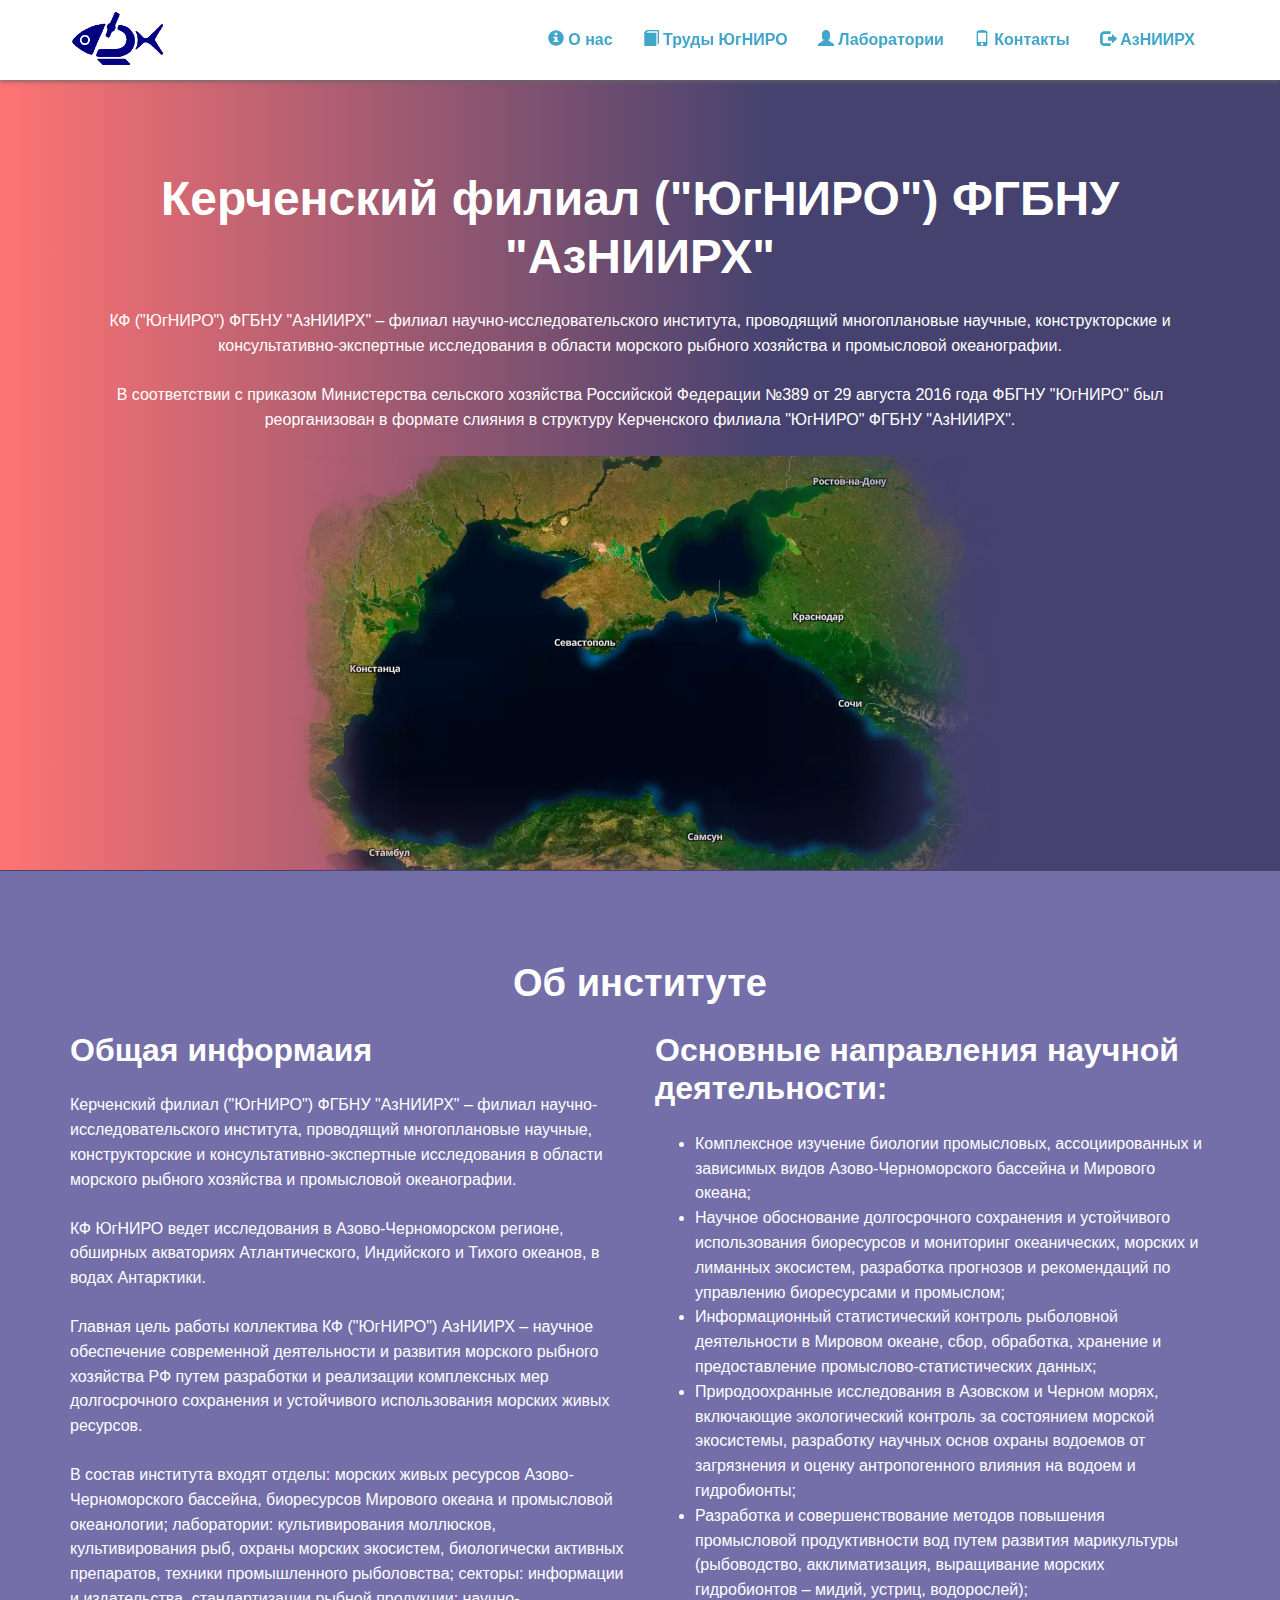
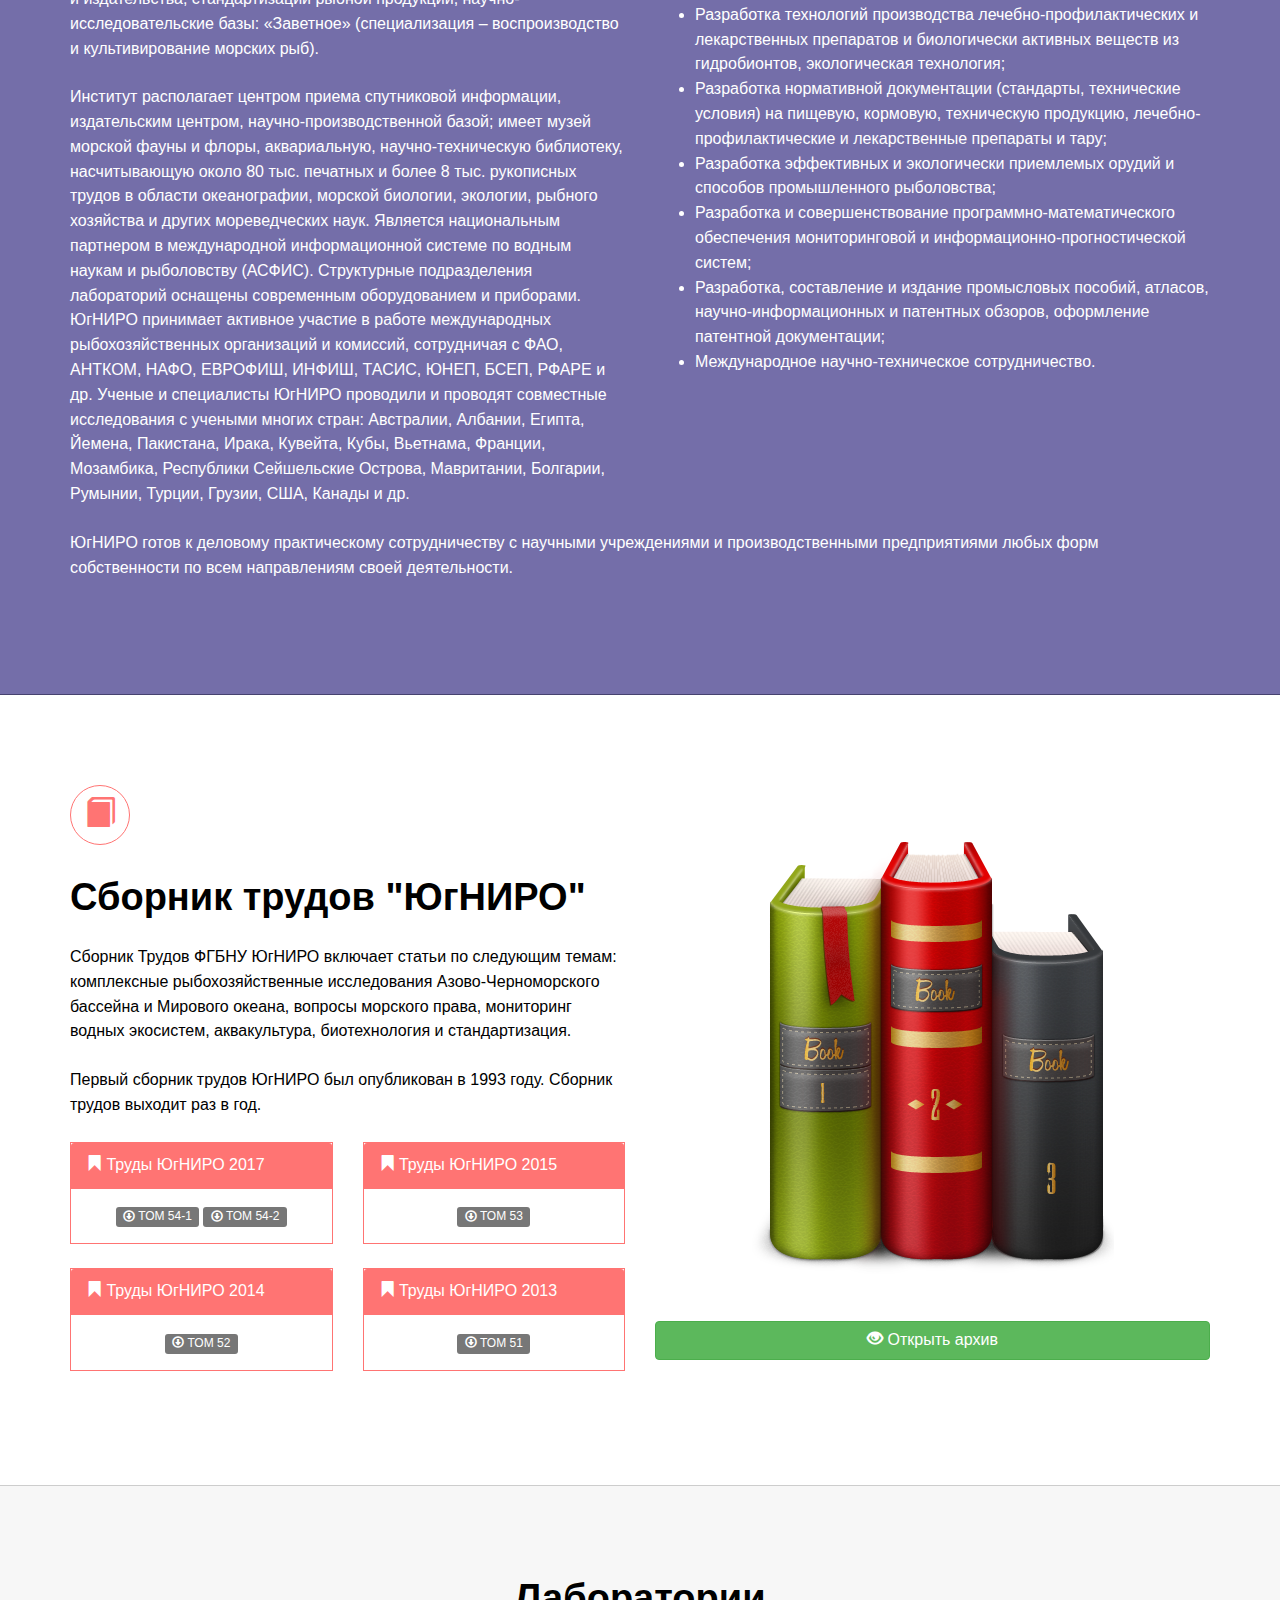
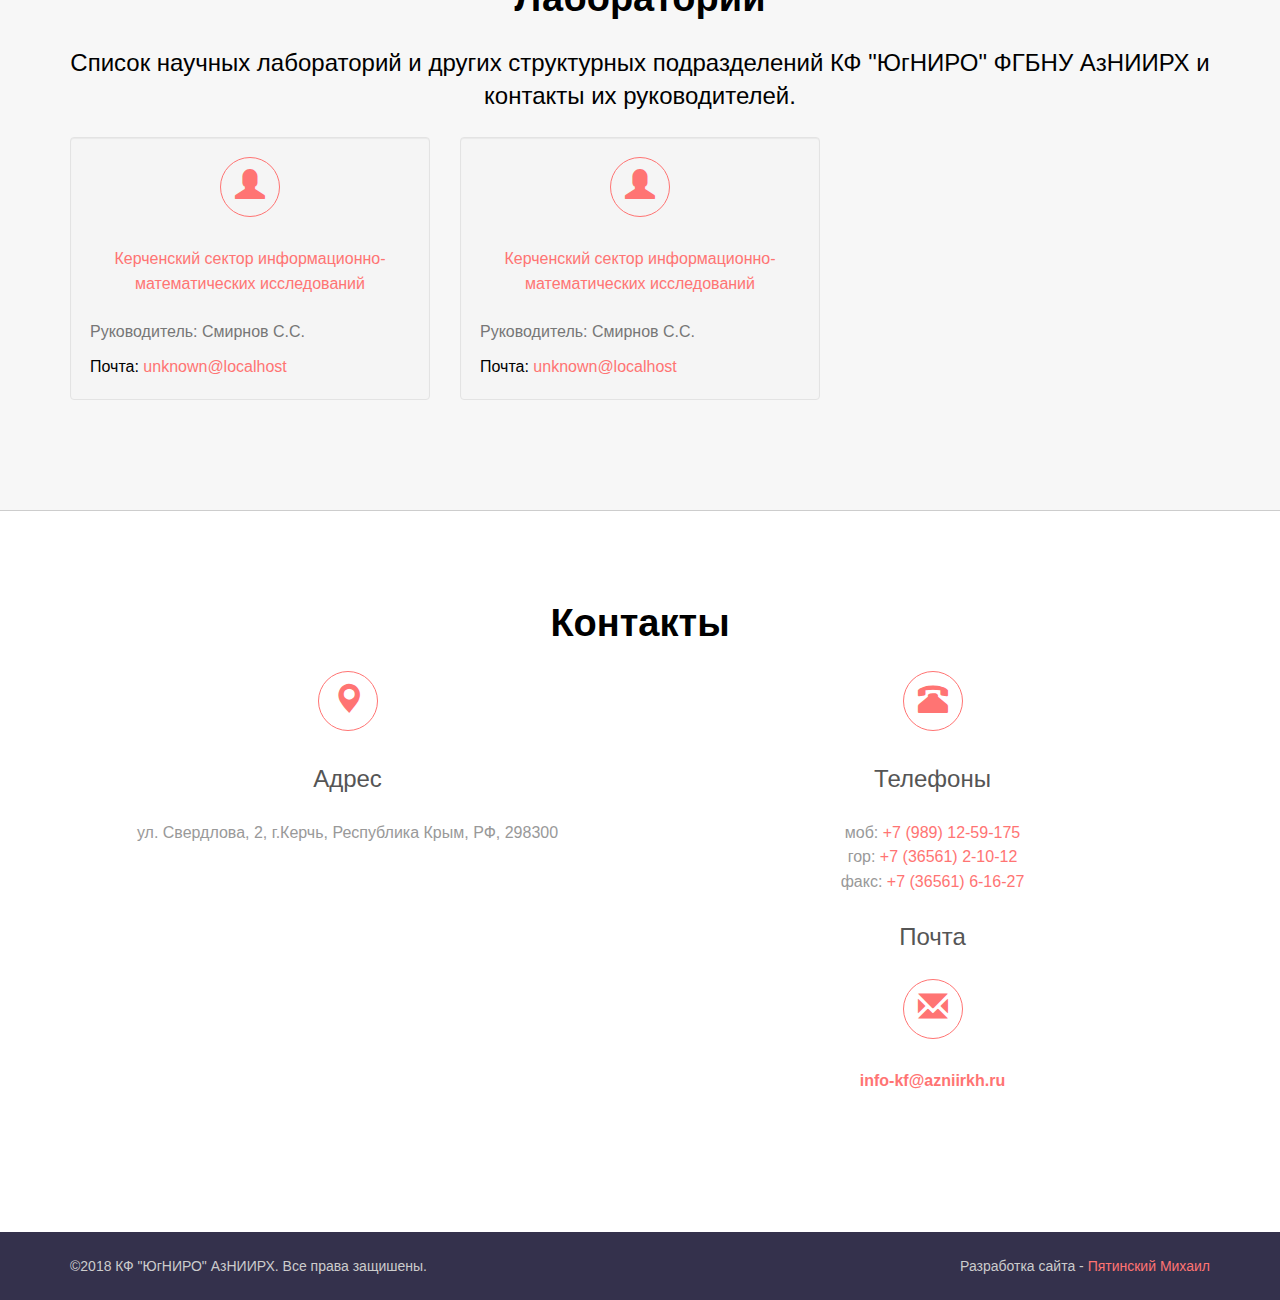
==== index.html @ 7f54f447 "upload headers, styles, typos" ====
<!DOCTYPE html>
<html>
<head>
    <meta charset="utf-8">
    <meta http-equiv="X-UA-Compatible" content="IE=edge">
    <title>Керченский филиал "ЮгНИРО" АзНИИРХ</title>
    <meta name="description" content="Керченский филиал ЮгНИРО - научно-исследовательский институт рыбного хозяйства и океанографии, филиал АзНИИРХ">
    <meta name="viewport" content="width=device-width, initial-scale=1">
    <meta name="robots" content="all,follow">
    <!-- Bootstrap-->
    <link rel="stylesheet" href="vendor/bootstrap/dist/css/bootstrap.min.css">
    <!-- theme stylesheet-->
    <link rel="stylesheet" href="css/style.default.css" id="theme-stylesheet">
    <!-- Favicon-->
    <link rel="shortcut icon" href="favicon.png">
    <!-- Tweaks for older IEs-->
    <!--[if lt IE 9]>
    <script src="https://oss.maxcdn.com/html5shiv/3.7.2/html5shiv.min.js"></script>
    <script src="https://oss.maxcdn.com/respond/1.4.2/respond.min.js"></script>
    <![endif]-->
</head>
<body data-spy="scroll" data-target="#navigation" data-offset="120">
<div id="all">
    <!-- navbar-->
    <header class="header">
        <div role="navigation" class="navbar navbar-default navbar-fixed-top">
            <div class="container">
                <div class="navbar-header">
                    <a href="#all" class="navbar-brand scroll-to">
                        <img src="images/logo-navy.png" alt="logo" class="hidden-xs hidden-sm">
                        <img src="images/logo-navy.png" alt="logo" class="visible-xs visible-sm">
                        <span class="sr-only">Назад на главную</span>
                    </a>
                    <div class="navbar-buttons">
                        <button type="button" data-toggle="collapse" data-target=".navbar-collapse"
                                class="navbar-toggle navbar-btn">Меню</button>
                    </div>
                </div>
                <div id="navigation" class="collapse navbar-collapse navbar-right">
                    <ul class="nav navbar-nav">
                        <li><a href="#about" class="scroll-to"><i class="glyphicon glyphicon-info-sign"></i> О нас</a></li>
                        <li><a href="#yugniro-books" class="scroll-to"><i class="glyphicon glyphicon-book"></i> Труды ЮгНИРО</a></li>
                        <li><a href="#lablist" class="scroll-to"><i class="glyphicon glyphicon-user"></i> Лаборатории</a></li>
                        <li><a href="#contact" class="scroll-to"><i class="glyphicon glyphicon-phone"></i> Контакты</a></li>
                        <li><a href="http://azniirkh.ru" target="_blank"><i class="glyphicon glyphicon-log-out"></i> АзНИИРХ</a></li>
                    </ul>
                </div>
            </div>
        </div>
    </header>
    <section id="intro" class="text-intro no-padding-bottom">
        <div class="container">
            <div class="row">
                <div class="col-md-12">
                    <h1>Керченский филиал ("ЮгНИРО") ФГБНУ "АзНИИРХ"</h1>
                </div>
            </div>
            <div class="row">
                <div class="col-md-12">
                    <p>КФ ("ЮгНИРО") ФГБНУ "АзНИИРХ" – филиал научно-исследовательского института, проводящий многоплановые научные, конструкторские и консультативно-экспертные исследования в области морского рыбного хозяйства и промысловой океанографии.</p>
                    <p>В соответствии с приказом Министерства сельского хозяйства Российской Федерации №389 от 29 августа 2016 года ФБГНУ "ЮгНИРО" был реорганизован в формате слияния в структуру Керченского филиала "ЮгНИРО" ФГБНУ "АзНИИРХ".</p>
                </div>
                <div class="col-md-12 col-lg-8 col-lg-offset-2">
                    <p class="margin-bottom--zero"><img alt="здание югниро" src="images/bsea-map.png" class="img-responsive"></p>
                </div>
            </div>
        </div>
    </section>
    <!-- about -->
    <section id="about" class="text-page section-inverse background-secondary">
        <div class="container">
            <div class="row">
                <div class="col-md-12">
                    <h2 class="text-center">Об институте</h2>
                    <div class="row">
                        <div class="col-sm-6">
                            <h3>Общая информаия</h3>
                            <p>Керченский филиал ("ЮгНИРО") ФГБНУ "АзНИИРХ" – филиал научно-исследовательского института, проводящий многоплановые научные, конструкторские и консультативно-экспертные исследования в области морского рыбного хозяйства и промысловой океанографии.</p>
                            <p>КФ ЮгНИРО ведет исследования в Азово-Черноморском регионе, обширных акваториях Атлантического, Индийского и Тихого океанов, в водах Антарктики.</p>
                            <p>Главная цель работы коллектива КФ ("ЮгНИРО") АзНИИРХ – научное обеспечение современной деятельности и развития морского рыбного хозяйства РФ путем разработки и реализации комплексных мер долгосрочного сохранения и устойчивого использования морских живых ресурсов.</p>
                            <p>В состав института входят отделы: морских живых ресурсов Азово-Черноморского бассейна, биоресурсов Мирового океана и промысловой океанологии; лаборатории: культивирования моллюсков, культивирования рыб, охраны морских экосистем, биологически активных препаратов, техники промышленного рыболовства; секторы: информации и издательства, стандартизации рыбной продукции; научно-исследовательские базы: «Заветное» (специализация – воспроизводство и культивирование морских рыб).</p>
                            <p>Институт располагает центром приема спутниковой информации, издательским центром, научно-производственной базой; имеет музей морской фауны и флоры, аквариальную, научно-техническую библиотеку, насчитывающую около 80 тыс. печатных и более 8 тыс. рукописных трудов в области океанографии, морской биологии, экологии, рыбного хозяйства и других мореведческих наук. Является национальным партнером в международной информационной системе по водным наукам и рыболовству (АСФИС). Структурные подразделения лабораторий оснащены современным оборудованием и приборами. ЮгНИРО принимает активное участие в работе международных рыбохозяйственных организаций и комиссий, сотрудничая с ФАО, АНТКОМ, НАФО, ЕВРОФИШ, ИНФИШ, ТАСИС, ЮНЕП, БСЕП, РФАРЕ и др. Ученые и специалисты ЮгНИРО проводили и проводят совместные исследования с учеными многих стран: Австралии, Албании, Египта, Йемена, Пакистана, Ирака, Кувейта, Кубы, Вьетнама, Франции, Мозамбика, Республики Сейшельские Острова, Мавритании, Болгарии, Румынии, Турции, Грузии, США, Канады и др.</p>
                        </div>
                        <div class="col-sm-6">
                            <h3>Основные направления научной деятельности:</h3>
                            <ul>
                                <li>Комплексное изучение биологии промысловых, ассоциированных и зависимых видов Азово-Черноморского бассейна и Мирового океана;</li>
                                <li>Научное обоснование долгосрочного сохранения и устойчивого использования биоресурсов и мониторинг океанических, морских и лиманных экосистем, разработка прогнозов и рекомендаций по управлению биоресурсами и промыслом;</li>
                                <li>Информационный статистический контроль рыболовной деятельности в Мировом океане, сбор, обработка, хранение и предоставление промыслово-статистических данных;</li>
                                <li>Природоохранные исследования в Азовском и Черном морях, включающие экологический контроль за состоянием морской экосистемы, разработку научных основ охраны водоемов от загрязнения и оценку антропогенного влияния на водоем и гидробионты;</li>
                                <li>Разработка и совершенствование методов повышения промысловой продуктивности вод путем развития марикультуры (рыбоводство, акклиматизация, выращивание морских гидробионтов – мидий, устриц, водорослей);</li>
                                <li>Разработка технологий производства лечебно-профилактических и лекарственных препаратов и биологически активных веществ из гидробионтов, экологическая технология;</li>
                                <li>Разработка нормативной документации (стандарты, технические условия) на пищевую, кормовую, техническую продукцию, лечебно-профилактические и лекарственные препараты и тару;</li>
                                <li>Разработка эффективных и экологически приемлемых орудий и способов промышленного рыболовства;</li>
                                <li>Разработка и совершенствование программно-математического обеспечения мониторинговой и информационно-прогностической систем;</li>
                                <li>Разработка, составление и издание промысловых пособий, атласов, научно-информационных и патентных обзоров, оформление патентной документации;</li>
                                <li>Международное научно-техническое сотрудничество.</li>
                            </ul>
                        </div>
                    </div>
                </div>
            </div>
            <div class="row">
                <div class="col-md-12">
                    <p>ЮгНИРО готов к деловому практическому сотрудничеству с научными учреждениями и производственными предприятиями любых форм собственности по всем направлениям своей деятельности.</p>
                </div>
            </div>
        </div>
    </section>
    <!--  publications -->
    <section id="yugniro-books" class="section">
        <div class="container">
            <div class="row text-center-mobile">
                <div class="col-md-6">
                    <div class="icon"><i class="glyphicon glyphicon-book"></i></div>
                    <h2>Сборник трудов "ЮгНИРО"</h2>
                    <p>Сборник Трудов ФГБНУ ЮгНИРО включает статьи по следующим темам: комплексные рыбохозяйственные исследования Азово-Черноморского бассейна и Мирового океана, вопросы морского права, мониторинг водных экосистем, аквакультура, биотехнология и стандартизация.</p>
                    <p>Первый сборник трудов ЮгНИРО был опубликован в 1993 году. Сборник трудов выходит раз в год.</p>
                    <div class="row">
                        <div class="col-md-6">
                            <div class="panel panel-primary">
                                <div class="panel-heading"><i class="glyphicon glyphicon-bookmark"></i> Труды ЮгНИРО 2017</div>
                                <div class="panel-body text-center">
                                    <a href="files/YugNIRO_Proceedings_2017-vol.54-1.pdf" class="label label-default" download><i class="glyphicon glyphicon-download"></i> Том 54-1</a>
                                    <a href="files/YugNIRO_Proceedings_2017-vol.54-2.pdf" class="label label-default" download><i class="glyphicon glyphicon-download"></i> Том 54-2</a>
                                </div>
                            </div>
                        </div>
                        <div class="col-md-6">
                            <div class="panel panel-primary">
                                <div class="panel-heading"><i class="glyphicon glyphicon-bookmark"></i> Труды ЮгНИРО 2015</div>
                                <div class="panel-body text-center">
                                    <a href="files/YugNIRO_Proceedings_2015-Vol.53.pdf" class="label label-default" download><i class="glyphicon glyphicon-download"></i> Том 53</a>
                                </div>
                            </div>
                        </div>
                    </div>
                    <div class="row">
                        <div class="col-md-6">
                            <div class="panel panel-primary">
                                <div class="panel-heading"><i class="glyphicon glyphicon-bookmark"></i> Труды ЮгНИРО 2014</div>
                                <div class="panel-body text-center">
                                    <a href="files/YugNIRO_proceedings_2014-vol.52.pdf" class="label label-default" download><i class="glyphicon glyphicon-download"></i> Том 52 </a>
                                </div>
                            </div>
                        </div>
                        <div class="col-md-6">
                            <div class="panel panel-primary">
                                <div class="panel-heading"><i class="glyphicon glyphicon-bookmark"></i> Труды ЮгНИРО 2013</div>
                                <div class="panel-body text-center">
                                    <a href="files/YugNIRO_proceedings_2013-vol.51.pdf" class="label label-default" download><i class="glyphicon glyphicon-download"></i> Том 51 </a>
                                </div>
                            </div>
                        </div>
                    </div>
                </div>
                <div class="col-md-6">
                    <p><img alt="обложка журнала Труды ЮгНИРО" src="images/pubs.png" class="img-responsive"></p>
                    <p><button type="button" class="btn btn-success btn-block" data-toggle="modal" data-target="#libModal">
                        <i class="glyphicon glyphicon-eye-open"></i> Открыть архив
                    </button></p>
                </div>
            </div>
        </div>
    </section>

    <!-- Library pop-up modal -->
    <div class="modal fade" id="libModal" tabindex="-1" role="dialog" aria-labelledby="libModalLabel">
        <div class="modal-dialog modal-lg" role="document">
            <div class="modal-content">
                <div class="modal-header">
                    <button type="button" class="close" data-dismiss="modal" aria-label="Close"><span aria-hidden="true">&times;</span></button>
                    <h4 class="modal-title" id="libModalLabel">Библиотека - Публикации</h4>
                </div>
                <div class="modal-body">
                    <!-- publication tabs with content -->
                    <div>
                        <!-- Nav tabs -->
                        <ul class="nav nav-tabs" role="tablist">
                            <li role="presentation" class="active"><a href="#self" aria-controls="home" role="tab" data-toggle="tab">Труды ЮгНИРО</a></li>
                            <li role="presentation"><a href="#conf" aria-controls="profile" role="tab" data-toggle="tab">Материалы конференций</a></li>
                            <li role="presentation"><a href="#other" aria-controls="messages" role="tab" data-toggle="tab">Другие</a></li>
                        </ul>

                        <!-- tabs content -->
                        <div class="tab-content">
                            <div role="tabpanel" class="tab-pane active" id="self">
                                <div class="table-responsive">
                                    <table class="table table-stripped">
                                        <thead>
                                        <tr>
                                            <th>Том</th>
                                            <th>Год</th>
                                            <th>Ссылка</th>
                                        </tr>
                                        </thead>
                                        <tbody>
                                        <tr><td>54-1</td><td>2017</td><td><a href="files/YugNIRO_Proceedings_2017-vol.54-1.pdf" download>YugNIRO_Proceedings_2017-vol.54-1.pdf</a></td></tr>
                                        <tr><td>54-2</td><td>2017</td><td><a href="files/YugNIRO_Proceedings_2017-vol.54-2.pdf" download>YugNIRO_Proceedings_2017-vol.54-2.pdf</a></td></tr>
                                        <tr><td>53</td><td>2015</td><td><a href="files/YugNIRO_Proceedings_2015-Vol.53.pdf" download>YugNIRO_Proceedings_2015-Vol.53.pdf</a></td></tr>
                                        <tr><td>52</td><td>2014</td><td><a href="files/YugNIRO_proceedings_2014-vol.52.pdf" download>YugNIRO_proceedings_2014-vol.52.pdf</a></td></tr>
                                        <tr><td>51</td><td>2013</td><td><a href="files/YugNIRO_proceedings_2013-vol.51.pdf" download>YugNIRO_proceedings_2013-vol.51.pdf</a></td></tr>
                                        <tr><td>50</td><td>2012</td><td><a href="files/YugNIRO_proceedings_2012-vol.50.pdf" download>YugNIRO_proceedings_2012-vol.50.pdf</a></td></tr>
                                        <tr><td>49</td><td>2011</td><td><a href="files/YugNIRO_proceedings_2011-vol.49.pdf" download>YugNIRO_proceedings_2011-vol.49.pdf</a></td></tr>
                                        <tr><td>48</td><td>2010</td><td><a href="files/YugNIRO_Proceedings_2010-Vol.48.pdf" download>YugNIRO_Proceedings_2010-Vol.48.pdf</a></td></tr>
                                        <tr><td>СВ</td><td>2009</td><td><a href="files/YugNIRO_Proceedings_2009-SE.pdf" download>YugNIRO_Proceedings_2009-SE.pdf</a></td></tr>
                                        <tr><td>47</td><td>2009</td><td><a href="files/YugNIRO_Proceedings_2009-Vol.47.pdf" download>YugNIRO_Proceedings_2009-Vol.47.pdf</a></td></tr>
                                        <tr><td>46</td><td>2008</td><td><a href="files/YugNIRO_Proceedings_2008-Vol.46.pdf" download>YugNIRO_Proceedings_2008-Vol.46.pdf</a></td></tr>
                                        <tr><td>45</td><td>2004</td><td><a href="files/YugNIRO_Proceedings_2004-Vol.45.pdf" download>YugNIRO_Proceedings_2004-Vol.45.pdf</a></td></tr>
                                        <tr><td>СВ</td><td>1999</td><td><a href="files/YugNIRO_Proceedings_1999-SE.pdf" download>YugNIRO_Proceedings_1999-SE.pdf</a></td></tr>
                                        <tr><td>44</td><td>1998</td><td><a href="files/YugNIRO_Proceedings_1998-Vol.44.pdf" download>YugNIRO_Proceedings_1998-Vol.44.pdf</a></td></tr>
                                        <tr><td>43</td><td>1997</td><td><a href="files/YugNIRO_Proceedings_1997-Vol.43.pdf" download>YugNIRO_Proceedings_1997-Vol.43.pdf</a></td></tr>
                                        <tr><td>42</td><td>1996</td><td><a href="files/YugNIRO_Proceedings_1996-Vol.42.pdf" download>YugNIRO_Proceedings_1996-Vol.42.pdf</a></td></tr>
                                        <tr><td>СВ-1</td><td>1995</td><td><a href="files/YugNIRO_Proceedings_1995-SE-1.pdf" download>YugNIRO_Proceedings_1995-SE-1.pdf</a></td></tr>
                                        <tr><td>СВ-2</td><td>1995</td><td><a href="files/YugNIRO_Proceedings_1995-SE-2.pdf" download>YugNIRO_Proceedings_1995-SE-2.pdf</a></td></tr>
                                        <tr><td>41</td><td>1995</td><td><a href="files/YugNIRO_Proceedings_1995-Vol.41.pdf" download>YugNIRO_Proceedings_1995-Vol.41.pdf</a></td></tr>
                                        <tr><td>40</td><td>1994</td><td><a href="files/YugNIRO_Proceedings_1994-Vol.40.pdf" download>YugNIRO_Proceedings_1994-Vol.40.pdf</a></td></tr>
                                        <tr><td>39</td><td>1993</td><td><a href="files/YugNIRO_Proceedings_1993-Vol.39.pdf" download>YugNIRO_Proceedings_1993-Vol.39.pdf</a></td></tr>
                                        <tr><td>-</td><td>1930</td><td><a href="files/1930_Azov_Black_Sea_Scientific_Fishery_Station_Proc_issue6.pdf" download>1930_Azov_Black_Sea_Scientific_Fishery_Station_Proc_issue6.pdf</a></td></tr>
                                        <tr><td>-</td><td>1930</td><td><a href="files/1930_Azov_Black_Sea_Scientific_Fishery_Station_Proceedings_issue4.pdf" download>1930_Azov_Black_Sea_Scientific_Fishery_Station_Proceedings_issue4.pdf</a></td></tr>
                                        <tr><td>-</td><td>1929</td><td><a href="files/1929_Azov_Black_Sea_Scientific_Fishery_Exped_Proc_issue4.pdf" download>1929_Azov_Black_Sea_Scientific_Fishery_Exped_Proc_issue4.pdf</a></td></tr>
                                        <tr><td>-</td><td>1928</td><td><a href="files/1928_Azov_Black_Sea_Scientific_Fishery_Expedition_Proc_issue3.pdf" download>1928_Azov_Black_Sea_Scientific_Fishery_Expedition_Proc_issue3.pdf</a></td></tr>
                                        <tr><td>-</td><td>1927</td><td><a href="files/1927_Azov_Black_Sea_Scientific_Fishery_Station_Proceedings.pdf" download>1927_Azov_Black_Sea_Scientific_Fishery_Station_Proceedings.pdf</a></td></tr>
                                        <tr><td>-</td><td>1927</td><td><a href="files/1927_Kerch_Scientific_Fishery_Station_Proceedings_Vol1.pdf" download>1927_Kerch_Scientific_Fishery_Station_Proceedings_Vol1.pdf</a></td></tr>
                                        <tr><td>-</td><td>1926</td><td><a href="files/1926_Azov_Black_Sea_Scientific_Fishery_Expedition_Proceedings.pdf" download>1926_Azov_Black_Sea_Scientific_Fishery_Expedition_Proceedings.pdf</a></td></tr>
                                        <tr><td>-</td><td>1926</td><td><a href="files/1926_Kerch_Laboratory_Proceedings.pdf" download>1926_Kerch_Laboratory_Proceedings.pdf</a></td></tr>
                                        </tbody>
                                    </table>
                                </div>
                            </div>
                            <div role="tabpanel" class="tab-pane" id="conf">
                                <div class="table-responsive">
                                    <table class="table table-stripped">
                                        <thead>
                                        <tr>
                                            <th>Год</th>
                                            <th>Ссылка</th>
                                        </tr>
                                        </thead>
                                        <tbody>
                                        <tr><td>2013</td><td><a href="files/YugNIRO_Confer_2013.pdf" download>YugNIRO_Confer_2013.pdf</a></td></tr>
                                        <tr><td>2013</td><td><a href="files/YugNIRO_Conference_Materials_June-2013.pdf" download>YugNIRO_Conference_Materials_June-2013.pdf</a></td></tr>
                                        <tr><td>2012</td><td><a href="files/YugNIRO_Conference_Materials_2012-Vol.1.pdf" download>YugNIRO_Conference_Materials_2012-Vol.1.pdf</a></td></tr>
                                        <tr><td>2012</td><td><a href="files/YugNIRO_Conference_Materials_2012-Vol.2.pdf" download>YugNIRO_Conference_Materials_2012-Vol.2.pdf</a></td></tr>
                                        <tr><td>2010</td><td><a href="files/YugNIRO_Conference_Materials_October-2010.pdf" download>YugNIRO_Conference_Materials_October-2010.pdf</a></td></tr>
                                        <tr><td>2009</td><td><a href="files/YugNIRO_Conference_Materials_2009.pdf" download>YugNIRO_Conference_Materials_2009.pdf</a></td></tr>
                                        <tr><td>2008</td><td><a href="files/YugNIRO_Conference_Materials_October-2008.pdf" download>YugNIRO_Conference_Materials_October-2008.pdf</a></td></tr>
                                        <tr><td>2007</td><td><a href="files/YugNIRO_Conference_Materials_October-2007.pdf" download>YugNIRO_Conference_Materials_October-2007.pdf</a></td></tr>
                                        <tr><td>2006</td><td><a href="files/YugNIRO_Conference_Materials_June-2006.pdf" download>YugNIRO_Conference_Materials_June-2006.pdf</a></td></tr>
                                        <tr><td>2002</td><td><a href="files/YugNIRO_Conference_Materials_September-2002.pdf" download>YugNIRO_Conference_Materials_September-2002.pdf</a></td></tr>
                                        </tbody>
                                    </table>
                                </div>
                            </div>
                            <div role="tabpanel" class="tab-pane" id="other">
                                <h3 style="padding-top: 15px;">Научная литература</h3>
                                <div class="table-responsive">
                                    <table class="table table-stripped">
                                        <thead>
                                        <tr>
                                            <th>Год</th>
                                            <th>Ссылка</th>
                                        </tr>
                                        </thead>
                                        <tbody>
                                        <tr><td>2000</td><td><a href="files/YugNIRO_Fisheries_in_coastal_states_Atlantic_2000.pdf" download>YugNIRO_Fisheries_in_coastal_states_Atlantic_2000.pdf</a></td></tr>
                                        <tr><td>1998</td><td><a href="files/YugNIRO_Brief_historical_reference_1998.pdf" download>YugNIRO_Brief_historical_reference_1998.pdf</a></td></tr>
                                        <tr><td>1996</td><td><a href="files/YugNIRO_Biotechnics_1996.pdf" download>YugNIRO_Biotechnics_1996.pdf</a></td></tr>
                                        <tr><td>1995</td><td><a href="files/YugNIRO_State_of_biological_resources_1995.pdf" download>YugNIRO_State_of_biological_resources_1995.pdf</a></td></tr>
                                        </tbody>
                                    </table>
                                </div>
                                <h3>Научно-популярная литература</h3>
                                <div class="table-responsive">
                                    <table class="table table-stripped">
                                        <thead>
                                        <tr>
                                            <th>Год</th>
                                            <th>Ссылка</th>
                                        </tr>
                                        </thead>
                                        <tbody>
                                        <tr><td>2016</td><td><a href="files/Vladimir_KORKOSH_2016_Etot_zagadochnyi_podvodnyi_mir.fb2.zip" download>Vladimir_KORKOSH_2016_Etot_zagadochnyi_podvodnyi_mir.fb2.zip</a></td></tr>
                                        </tbody>
                                    </table>
                                </div>
                            </div>
                        </div>

                    </div>
                </div>
                <div class="modal-footer">
                    <button type="button" class="btn btn-default" data-dismiss="modal">Закрыть</button>
                    <a href="https://yadi.sk/d/mzZ4JYGE3PxQ9w" target="_blank" class="btn btn-primary">Архив на Yandex.Disk</a>
                </div>
            </div>
        </div>
    </div>

    <section id="lablist" class="section testimonails background-gray-lightest">
        <div class="container">
            <h2 class="text-center">Лаборатории</h2>
            <p class="lead text-center">Список научных лабораторий и других структурных подразделений КФ "ЮгНИРО" ФГБНУ АзНИИРХ и контакты их руководителей.</p>
            <div class="row">
                <div class="col-md-4">
                    <div class="well">
                        <div class="text-center">
                            <div class="icon"><i class="glyphicon glyphicon-user"></i></div>
                        </div>
                        <p class="text-primary text-center">Керченский сектор информационно-математических исследований</p>
                        <p class="text-muted" style="margin: 0 0 10px;">Руководитель: Смирнов С.С.</p>
                        <span>Почта: <a href="#">unknown@localhost</a></span>
                    </div>
                </div>
                <div class="col-md-4">
                    <div class="well">
                        <div class="text-center">
                            <div class="icon"><i class="glyphicon glyphicon-user"></i></div>
                        </div>
                        <p class="text-primary text-center">Керченский сектор информационно-математических исследований</p>
                        <p class="text-muted" style="margin: 0 0 10px;">Руководитель: Смирнов С.С.</p>
                        <span>Почта: <a href="mailto: unknown@localhost">unknown@localhost</a></span>
                    </div>
                </div>
            </div>
        </div>
    </section>

    <section id="contact" class="section">
        <div class="container">
            <h2 class="text-center">Контакты</h2>
            <div class="row">
                <div class="col-md-6">
                    <div class="box-simple">
                        <div class="icon"><i class="glyphicon glyphicon-map-marker"></i></div>
                        <h3>Адрес</h3>
                        <p>ул. Свердлова, 2, г.Керчь, Республика Крым, РФ, 298300</p>
                        <script type="text/javascript" charset="utf-8" async src="https://api-maps.yandex.ru/services/constructor/1.0/js/?um=constructor%3A4a63b51eafd10e224287aa08b38642d2a8c947598fb69b3a0d67a76da50673cd&amp;width=100%25&amp;height=240&amp;lang=ru_RU&amp;scroll=true"></script>
                    </div>
                </div>
                <div class="col-md-6">
                    <div class="box-simple">
                        <div class="icon"><i class="glyphicon glyphicon-phone-alt"></i></div>
                        <h3>Телефоны</h3>
                        <p>
                            моб: <a href="tel:+79891259175">+7 (989) 12-59-175</a><br />
                            гор: <a href="tel:+73656121012">+7 (36561) 2-10-12</a><br />
                            факс: <a href="tel:+73656161627">+7 (36561) 6-16-27</a>
                        </p>
                        <h3>Почта</h3>
                        <div class="icon"><i class="glyphicon glyphicon-envelope"></i></div>
                        <p>
                            <strong><a href="mailto:info-kf@azniirkh.ru">info-kf@azniirkh.ru</a></strong><br />
                        </p>
                    </div>
                </div>
            </div>
        </div>
    </section>

    <footer class="footer">
        <div class="footer__copyright">
            <div class="container">
                <div class="row">
                    <div class="col-md-6">
                        <p>&copy;2018 КФ "ЮгНИРО" АзНИИРХ. Все права защишены.</p>
                    </div>
                    <div class="col-md-6">
                        <p class="credit pull-right">Разработка сайта - <a href="mailto:zenn1989@ya.ru">Пятинский Михаил</a></p>
                    </div>
                </div>
            </div>
        </div>
    </footer>
</div>
<!-- Javascript files-->
<script src="vendor/jquery/dist/jquery.min.js"></script>
<script src="vendor/bootstrap/dist/js/bootstrap.min.js"></script>
<script src="vendor/scrollTo/dist/jquery.scrollTo.min.js"></script>
<script>
$(document).ready(function(){
    /* tooltips */
    $('[data-toggle="tooltip"]').tooltip();

    /* animated scrolling */
    $('.scroll-to').click(function (event) {
        event.preventDefault();
        var full_url = this.href;
        var parts = full_url.split("#");
        var trgt = parts[1];

        $('body').scrollTo($('#' + trgt), 800, {offset: -80});
    });
});
</script>
</body>
</html>
---- css/style.default.css ----
html {
  height: 100%;
}
body {
  height: 100%;
  font-weight: 300;
  padding-top: 80px;
}
header {
  z-index: 1000;
}
section {
  position: relative;
  padding-top: 90px;
  padding-bottom: 90px;
}
section.background-gray-lighter {
  background: #cdcdcd;
}
section.background-gray-lightest {
  background: #f7f7f7;
  border-top: solid 1px #cdcdcd;
  border-bottom: solid 1px #cdcdcd;
}
section.background-secondary {
  background: #746ea9;
  border-top: solid 1px #46426f;
  border-bottom: solid 1px #46426f;
}
.section-inverse {
  color: #fff;
}
.section-inverse h1,
.section-inverse h2,
.section-inverse h3,
.section-inverse h4,
.section-inverse h5,
.section-inverse h6 {
  color: #fff;
}
.section-inverse .heading:after {
  background: #fff;
}
.italic {
  font-style: italic;
  font-family: "Georgia", "Times New Roman", Times, serif;
}
.heading {
  text-align: left;
  margin-bottom: 40px;
}
.heading:after {
  content: " ";
  display: block;
  width: 100px;
  height: 2px;
  margin: 20px 0 20px;
  background: #ff7473;
}
@media (min-width: 1200px) {
  h1.heading {
    font-size: 68px;
  }
  h2.heading {
    font-size: 58px;
  }
}
.img-responsive {
  margin: 0 auto;
}
.no-space .box {
  margin: 0 -15px;
}
.margin-top {
  margin-top: 30px;
}
.margin-top--big {
  margin-top: 60px !important;
}
.margin-bottom {
  margin-bottom: 30px;
}
.margin-bottom--big {
  margin-bottom: 60px !important;
}
.margin-bottom--zero {
  margin-bottom: 0 !important;
}
.no-padding-top {
  padding-top: 0;
}
.no-padding-bottom {
  padding-bottom: 0;
}
.padding--small {
  padding-top: 30px;
  padding-bottom: 30px;
}
.weight-300 {
  font-weight: 300 !important;
}
.weight-500 {
  font-weight: 500 !important;
}
.weight-700 {
  font-weight: 700 !important;
}
.text-gray {
  color: #555555;
}
.text-gray-light {
  color: #999999;
}
.text-gray-lighter {
  color: #cdcdcd;
}
@media (max-width: 991px) {
  .text-center-mobile {
    text-align: center !important;
  }
}
a,
button {
  -webkit-transition: all 0.2s ease-out;
  -moz-transition: all 0.2s ease-out;
  transition: all 0.2s ease-out;
}
a i.fa,
button i.fa {
  margin: 0 5px;
}
.clickable {
  cursor: pointer !important;
}
.required {
  color: #ff7473;
}
.accent {
  color: #ff7473;
}
.text-uppercase {
  text-transform: uppercase;
  letter-spacing: 0.1em;
}
.list-style-none {
  list-style: none;
}
.pages {
  text-align: center;
}
#map {
  height: 500px;
  border-top: solid 1px #cdcdcd;
  border-bottom: solid 1px #cdcdcd;
}
.btn-ghost {
  color: #ff7473;
  background-color: transparent;
  border-color: #ff7473;
}
.btn-ghost:hover,
.btn-ghost:focus,
.btn-ghost:active,
.btn-ghost.active,
.open .dropdown-toggle.btn-ghost {
  color: #ff7473;
  background-color: rgba(0, 0, 0, 0);
  border-color: #ff3736;
}
.btn-ghost:active,
.btn-ghost.active,
.open .dropdown-toggle.btn-ghost {
  background-image: none;
}
.btn-ghost.disabled,
.btn-ghost[disabled],
fieldset[disabled] .btn-ghost,
.btn-ghost.disabled:hover,
.btn-ghost[disabled]:hover,
fieldset[disabled] .btn-ghost:hover,
.btn-ghost.disabled:focus,
.btn-ghost[disabled]:focus,
fieldset[disabled] .btn-ghost:focus,
.btn-ghost.disabled:active,
.btn-ghost[disabled]:active,
fieldset[disabled] .btn-ghost:active,
.btn-ghost.disabled.active,
.btn-ghost[disabled].active,
fieldset[disabled] .btn-ghost.active {
  background-color: transparent;
  border-color: #ff7473;
}
.btn-ghost .badge {
  color: transparent;
  background-color: #ff7473;
}
.btn-ghost:hover,
.btn-ghost:focus,
.btn-ghost:active,
.btn-ghost.active,
.open .dropdown-toggle.btn-ghost {
  color: #fff;
  background-color: #ff7473;
  border-color: #ff7473;
}
.btn-white {
  color: #ffffff;
  background-color: transparent;
  border-color: #ffffff;
}
.btn-white:hover,
.btn-white:focus,
.btn-white:active,
.btn-white.active,
.open .dropdown-toggle.btn-white {
  color: #ffffff;
  background-color: rgba(0, 0, 0, 0);
  border-color: #e0e0e0;
}
.btn-white:active,
.btn-white.active,
.open .dropdown-toggle.btn-white {
  background-image: none;
}
.btn-white.disabled,
.btn-white[disabled],
fieldset[disabled] .btn-white,
.btn-white.disabled:hover,
.btn-white[disabled]:hover,
fieldset[disabled] .btn-white:hover,
.btn-white.disabled:focus,
.btn-white[disabled]:focus,
fieldset[disabled] .btn-white:focus,
.btn-white.disabled:active,
.btn-white[disabled]:active,
fieldset[disabled] .btn-white:active,
.btn-white.disabled.active,
.btn-white[disabled].active,
fieldset[disabled] .btn-white.active {
  background-color: transparent;
  border-color: #ffffff;
}
.btn-white .badge {
  color: transparent;
  background-color: #ffffff;
}
.btn-white:hover,
.btn-white:focus,
.btn-white:active,
.btn-white.active,
.open .dropdown-toggle.btn-white {
  color: #ffffff;
  background-color: #fff;
  border-color: #fff;
}
.icon {
  display: inline-block;
  width: 60px;
  height: 60px;
  line-height: 60px;
  border-radius: 30px;
  border: solid 1px #ff7473;
  color: #ff7473;
  -webkit-transition: all 0.2s ease-out;
  -moz-transition: all 0.2s ease-out;
  transition: all 0.2s ease-out;
  font-size: 30px;
  margin: 0 auto 30px;
  text-align: center;
}
.icon.brand-secondary {
  border-color: #746ea9;
  color: #746ea9;
}
.icon.brand-terciary {
  border-color: #41a6ca;
  color: #41a6ca;
}
.icon.brand-four {
  border-color: #34314c;
  color: #34314c;
}
/*

=====================
INTRO
=====================

*/
.text-intro {
  text-align: center;
  color: #ffffff;
}
.text-intro h1 {
  font-weight: 700;
}
.text-intro a {
  color: #fff;
  text-decoration: underline;
}
.text-intro h1,
.text-intro h2,
.text-intro h3,
.text-intro h4 {
  color: #ffffff;
}
.text-intro span {
  color: #ff7473;
}
@media (min-width: 1200px) {
  .text-intro {
    background-image: -webkit-linear-gradient(left, color-stop(#ff7473 0%), color-stop(#46426f 60%));
    background-image: linear-gradient(to right, #ff7473 0%, #46426f 60%);
    background-repeat: repeat-x;
    filter: progid:DXImageTransform.Microsoft.gradient(startColorstr='#ffff7473', endColorstr='#ff46426f', GradientType=1);
  }
}
@media (max-width: 1199px) {
  .text-intro {
    background: #46426f;
  }
}
/*

=====================
SERVICES / INTEGRATIONS
=====================

*/
.services {
  margin-top: 80px;
  text-align: center;
}
.services .services-heading {
  text-transform: uppercase;
  letter-spacing: 0.1em;
  font-size: 18px;
  font-weight: 400;
  color: #999999;
  margin-bottom: 40px;
}
.services .heading {
  font-size: 18px;
  font-weight: 700;
  margin-bottom: 20px;
  text-align: center;
}
.services .heading:after {
  content: " ";
  display: block;
  width: 100px;
  height: 1px;
  margin: 20px auto 20px;
  background: #ff7473;
}
.services p {
  font-size: 14px;
  line-height: 1.5;
  margin-bottom: 60px;
  color: #999999;
}
/*

=====================
CUSTOMERS
=====================

*/
.customer {
  text-align: center;
}
.customer img {
  display: inline-block;
  margin-top: 10px;
  margin-bottom: 10px;
  -webkit-filter: grayscale(100%);
  filter: grayscale(100%);
}
.customer img:hover {
  -webkit-filter: grayscale(0);
  filter: grayscale(0);
}
/*

=====================
SIGN UP FORM
=====================

*/
@media (max-width: 991px) {
  .sign-up-form .form-control {
    margin-bottom: 20px;
  }
  .sign-up-form .btn {
    margin-bottom: 20px;
  }
}
@media (min-width: 768px) {
  .sign-up-form .form-control {
    width: 350px;
  }
}
/*

=====================
EKKO LIGHTBOX
=====================

*/
.ekko-lightbox-container {
  position: relative;
}
.ekko-lightbox-nav-overlay {
  position: absolute;
  top: 0;
  left: 0;
  z-index: 100;
  width: 100%;
  height: 100%;
}
.ekko-lightbox-nav-overlay a {
  z-index: 100;
  display: block;
  width: 49%;
  height: 100%;
  font-size: 30px;
  color: #fff;
  opacity: 0;
  text-decoration: none !important;
  -webkit-transition: opacity 0.5s;
  -moz-transition: opacity 0.5s;
  -o-transition: opacity 0.5s;
  transition: opacity 0.5s;
}
.ekko-lightbox-nav-overlay a:empty {
  width: 49%;
  color: transparent;
}
.ekko-lightbox a:hover,
a:focus,
a:active {
  text-decoration: none;
  opacity: 1;
  color: #fff;
}
.ekko-lightbox .glyphicon-chevron-left {
  left: 0;
  float: left;
  padding-left: 15px;
  text-align: left;
}
.ekko-lightbox .glyphicon-chevron-right {
  right: 0;
  float: right;
  padding-right: 15px;
  text-align: right;
}
.ekko-lightbox .modal-footer {
  text-align: left;
}
.owl-carousel .owl-controls .owl-page.active span,
.owl-theme .owl-controls .owl-page.active span,
.owl-carousel .owl-controls.clickable .owl-page:hover span,
.owl-theme .owl-controls.clickable .owl-page:hover span {
  background: #ff7473;
}
.owl-carousel .owl-controls .owl-buttons,
.owl-theme .owl-controls .owl-buttons {
  position: absolute;
  top: 5px;
  right: 0;
}
.owl-carousel .owl-controls .owl-buttons div,
.owl-theme .owl-controls .owl-buttons div {
  width: 26px;
  height: 26px;
  line-height: 25px;
  margin: 0 5px 0 0;
  font-size: 18px;
  color: #ff7473;
  padding: 0;
  background: #fff;
  border-radius: 13px;
  vertical-align: middle;
  text-align: center;
  opacity: 1;
  filter: alpha(opacity=100);
}
.testimonials {
  padding: 0;
  margin-bottom: 40px;
}
.testimonials .item {
  list-style-type: none;
  margin: 0 5px;
  background: #fff;
  padding-bottom: 60px;
  -webkit-box-sizing: border-box;
  -moz-box-sizing: border-box;
  box-sizing: border-box;
}
.testimonials .item .testimonial {
  position: relative;
  padding: 20px;
}
.testimonials .item .testimonial:before,
.testimonials .item .testimonial:after {
  content: " ";
  display: table;
}
.testimonials .item .testimonial:after {
  clear: both;
}
.testimonials .item .testimonial .text {
  color: #999999;
  margin-bottom: 50px;
  font-size: 14px;
  font-weight: 400;
}
.testimonials .item .testimonial .bottom {
  position: absolute;
  left: 0;
  bottom: 0;
  width: 100%;
  -webkit-box-sizing: border-box;
  -moz-box-sizing: border-box;
  box-sizing: border-box;
  padding: 20px;
  height: 50px;
}
.testimonials .item .testimonial .bottom .testimonial-icon {
  display: inline-block;
  width: 30px;
  height: 30px;
  line-height: 30px;
  border-radius: 15px;
  color: #41a6ca;
  font-size: 40px;
  float: left;
  text-align: center;
}
.testimonials .item .testimonial .name-picture {
  float: right;
  width: 80%;
  text-align: right;
}
.testimonials .item .testimonial .name-picture h5 {
  font-size: 16px;
  text-transform: uppercase;
  letter-spacing: 0.08em;
}
.testimonials .item .testimonial .name-picture p {
  color: #999999;
  margin: 0;
  font-size: 14px;
}
.testimonials .item .testimonial .name-picture img {
  float: right;
  width: 60px;
  border-radius: 30px;
  margin-left: 10px;
}
.box-simple {
  text-align: center;
  margin-bottom: 48px;
}
.box-simple h3 {
  font-weight: normal;
  font-size: 24px;
  line-height: 1.5;
  color: #555555;
  font-weight: 400;
}
.box-simple h3 a {
  color: #555555;
}
.box-simple p {
  color: #999999;
}
.box-simple:hover .icon {
  -webkit-transform: scale(1.1, 1.1);
  -ms-transform: scale(1.1, 1.1);
  transform: scale(1.1, 1.1);
}
.box-simple:hover .icon i {
  -webkit-transform: scale(1, 1);
  -ms-transform: scale(1, 1);
  transform: scale(1, 1);
}
.box-simple.box-white {
  padding: 20px;
  border: dotted 1px #999999;
}
.box-simple.box-white .icon {
  color: #555555;
  border-color: transparent;
  font-size: 70px;
}
.box-simple.box-dark {
  padding: 20px;
  border: dotted 1px #999999;
  background: #555555;
  color: #fff;
}
.box-simple.box-dark .icon {
  color: #f7f7f7;
  border-color: transparent;
  font-size: 70px;
}
.box-simple.box-dark h3 {
  color: #fff;
}
.box-simple.box-dark h3 a {
  color: #fff;
}
.box-simple.box-dark p {
  color: #fff;
}
.box-image {
  position: relative;
  overflow: hidden;
  text-align: center;
  margin: 15px 0;
}
.box-image .bg {
  position: absolute;
  top: auto;
  bottom: 0;
  width: 100%;
  height: 100%;
  opacity: 0;
  filter: alpha(opacity=0);
  background: #ff7473;
}
.box-image .name {
  position: absolute;
  width: 100%;
  height: 50%;
  bottom: 0;
  -webkit-transform: translate(0, 100%);
  -ms-transform: translate(0, 100%);
  transform: translate(0, 100%);
  -webkit-transition: all 0.2s ease-out;
  -moz-transition: all 0.2s ease-out;
  transition: all 0.2s ease-out;
  color: #fff;
  padding: 0 20px;
}
.box-image .name h3 {
  color: #fff;
  text-transform: uppercase;
  font-size: 24px;
  letter-spacing: 0.08em;
}
.box-image .name h3 a {
  color: #fff;
  text-decoration: none;
}
.box-image .text {
  position: absolute;
  width: 100%;
  height: 50%;
  top: 0;
  -webkit-transform: translate(0, -150%);
  -ms-transform: translate(0, -150%);
  transform: translate(0, -150%);
  -webkit-transition: all 0.2s ease-out;
  -moz-transition: all 0.2s ease-out;
  transition: all 0.2s ease-out;
  color: #fff;
  padding: 0 20px;
}
.box-image:hover .bg {
  opacity: 0.7;
  filter: alpha(opacity=70);
}
.box-image:hover .name {
  position: absolute;
  -webkit-transform: translate(0, -75%);
  -ms-transform: translate(0, -75%);
  transform: translate(0, -75%);
}
.box-image:hover .text {
  position: absolute;
  -webkit-transform: translate(0, 100%);
  -ms-transform: translate(0, 100%);
  transform: translate(0, 100%);
}
.box-image-text {
  position: relative;
  background: #fff;
  overflow: hidden;
  text-align: center;
  margin: 15px 0;
}
.box-image-text .top {
  position: relative;
  margin-bottom: 10px;
}
.box-image-text .top .bg {
  position: absolute;
  top: auto;
  bottom: 0;
  width: 100%;
  height: 100%;
  opacity: 0;
  filter: alpha(opacity=0);
  background: #fff;
}
.box-image-text .top .logo {
  width: 100%;
  position: absolute;
  text-align: center;
  top: 50%;
  -webkit-transform: translate(0, -50%);
  -ms-transform: translate(0, -50%);
  transform: translate(0, -50%);
}
.box-image-text .top .name {
  position: absolute;
  width: 100%;
  height: 50%;
  bottom: 0;
  -webkit-transform: translate(0, 100%);
  -ms-transform: translate(0, 100%);
  transform: translate(0, 100%);
  -webkit-transition: all 0.2s ease-out;
  -moz-transition: all 0.2s ease-out;
  transition: all 0.2s ease-out;
  color: #fff;
  padding: 0 20px;
}
.box-image-text .top .name h3 {
  color: #fff;
  text-transform: uppercase;
  font-size: 24px;
  letter-spacing: 0.08em;
}
.box-image-text .top .name h3 a {
  color: #fff;
  text-decoration: none;
}
.box-image-text .top .name h4 {
  color: #fff;
  text-transform: uppercase;
  font-size: 24px;
  letter-spacing: 0.08em;
}
.box-image-text .top .name h4 a {
  color: #fff;
  text-decoration: none;
}
.box-image-text .top .text {
  position: absolute;
  width: 100%;
  height: 50%;
  top: 0;
  -webkit-transform: translate(0, -150%);
  -ms-transform: translate(0, -150%);
  transform: translate(0, -150%);
  -webkit-transition: all 0.2s ease-out;
  -moz-transition: all 0.2s ease-out;
  transition: all 0.2s ease-out;
  color: #fff;
  padding: 0 20px;
}
.box-image-text .content {
  padding: 15px 15px 0 15px;
}
.box-image-text .content h3,
.box-image-text .content h4 {
  text-transform: uppercase;
  line-height: 1.5;
  color: #555555;
  font-weight: 800;
  letter-spacing: 0.08em;
}
.box-image-text .content p {
  color: #999999;
}
.box-image-text.bg-visible .bg {
  opacity: 0.8;
  filter: alpha(opacity=80);
}
.box-image-text:hover .bg {
  opacity: 0.7;
  filter: alpha(opacity=70);
}
.box-image-text:hover .name {
  position: absolute;
  -webkit-transform: translate(0, -75%);
  -ms-transform: translate(0, -75%);
  transform: translate(0, -75%);
}
.box-image-text:hover .text {
  position: absolute;
  -webkit-transform: translate(0, 100%);
  -ms-transform: translate(0, 100%);
  transform: translate(0, 100%);
}
/*

=====================
NAVBAR
=====================

*/
.header {
  width: 100%;
}
.navbar {
  font-weight: 700;
  box-shadow: 0 1px 5px #666;
}
@media (min-width: 768px) {
  .navbar ul.nav > li > a {
    border-top: solid 5px transparent;
    padding-top: 23px;
  }
  .navbar ul.nav > li > a:hover {
    border-top-color: #ff7473;
  }
  .navbar ul.nav > li.active > a,
  .navbar ul.nav > li.open > a {
    text-decoration: none !important;
    border-top-color: #ff7473;
  }
}
.navbar-toggle {
  text-transform: uppercase;
  letter-spacing: 0.1em;
  color: #41a6ca;
}
ul.dropdown-menu li a {
  -webkit-transition: all 0.2s ease-out;
  -moz-transition: all 0.2s ease-out;
  transition: all 0.2s ease-out;
}
ul.dropdown-menu li a:hover {
  -webkit-transition: all 0.2s ease-out;
  -moz-transition: all 0.2s ease-out;
  transition: all 0.2s ease-out;
}
#login-modal {
  overflow: hidden;
}
#login-modal .modal-header h4 {
  text-transform: uppercase;
}
#login-modal form {
  margin-bottom: 24px;
}
#login-modal a {
  color: #ff7473;
}
#login-modal p {
  font-weight: 300;
  margin-bottom: 24px;
  font-size: 15px;
}
.modal-backdrop {
  z-index: 1035;
}
.footer__copyright {
  background: #34314c;
  color: #ccc;
  padding: 20px 0;
  font-size: 14px;
  line-height: 28px;
}
.footer__copyright p {
  margin: 0;
}
@media (max-width: 991px) {
  .footer__copyright p {
    float: none !important;
    text-align: center;
    margin-bottom: 10px;
  }
}
/*

=====================
COPYRIGHT
=====================

*/
.copyright {
  margin-top: 40px;
  color: #999999;
}
.copyright p.credit {
  text-align: right;
}
.copyright p.credit a {
  color: #999999;
}
@media (max-width: 991px) {
  .copyright p.credit {
    text-align: center !important;
  }
}
@media (min-width: 1200px) {
  .copyright {
    margin-top: 60px;
  }
}
@media (max-width: 991px) {
  .copyright {
    text-align: center !important;
  }
}
/*

=====================
STYLE SWITCHER FOR DEMO
=====================

*/
#style-switch-button {
  position: fixed;
  top: 120px;
  left: 0px;
  border-radius: 0;
  z-index: 2;
}
#style-switch {
  -webkit-box-sizing: border-box;
  -moz-box-sizing: border-box;
  box-sizing: border-box;
  width: 300px;
  padding: 20px;
  position: fixed;
  top: 160px;
  left: 0;
  background: #fff;
  border: solid 1px #cdcdcd;
  z-index: 2000;
}
#style-switch h4 {
  color: #555555;
}
/* ========================================= */
/* THEMING OF BOOTSTRAP COMPONENTS           */
/* ========================================= */
/* nav */
.nav {
  margin-bottom: 0;
  padding-left: 0;
  list-style: none;
}
.nav > li > a {
  padding: 10px 15px;
}
.nav > li > a:hover,
.nav > li > a:focus {
  background-color: #cdcdcd;
}
.nav > li.disabled > a {
  color: #999999;
}
.nav > li.disabled > a:hover,
.nav > li.disabled > a:focus {
  color: #999999;
}
.nav .open > a,
.nav .open > a:hover,
.nav .open > a:focus {
  background-color: #cdcdcd;
  border-color: #ff7473;
}
.nav-tabs {
  border-bottom: 1px solid #dddddd;
}
.nav-tabs > li > a {
  line-height: 1.55;
  border-radius: 2px 2px 0 0;
}
.nav-tabs > li > a:hover {
  border-color: #cdcdcd #cdcdcd #dddddd;
}
.nav-tabs > li.active > a,
.nav-tabs > li.active > a:hover,
.nav-tabs > li.active > a:focus {
  color: #555555;
  background-color: #ffffff;
  border: 1px solid #dddddd;
}
.nav-pills > li > a {
  border-radius: 0;
}
.nav-pills > li.active > a,
.nav-pills > li.active > a:hover,
.nav-pills > li.active > a:focus {
  color: #ffffff;
  background-color: #ff7473;
}
.nav-tabs-justified > li > a {
  border-radius: 2px;
}
.nav-tabs-justified > .active > a,
.nav-tabs-justified > .active > a:hover,
.nav-tabs-justified > .active > a:focus {
  border: 1px solid #dddddd;
}
@media (min-width: 768px) {
  .nav-tabs-justified > li > a {
    border-bottom: 1px solid #dddddd;
    border-radius: 2px 2px 0 0;
  }
  .nav-tabs-justified > .active > a,
  .nav-tabs-justified > .active > a:hover,
  .nav-tabs-justified > .active > a:focus {
    border-bottom-color: #ffffff;
  }
}
/* navbar */
.navbar {
  font-family: "Open Sans", Helvetica, Arial, sans-serif;
  min-height: 80px;
  margin-bottom: 0;
  border-top: none;
  border-bottom: none;
}
@media (min-width: 768px) {
  .navbar {
    border-radius: 0;
  }
}
.navbar-collapse {
  max-height: 340px;
  overflow-x: visible;
  padding-right: 15px;
  padding-left: 15px;
}
.navbar-collapse.in {
  overflow-y: auto;
}
@media (min-width: 768px) and (max-width: 991px) {
  .navbar-collapse {
    font-size: 14px;
  }
}
@media (min-width: 768px) {
  .navbar-collapse {
    width: auto;
    border-top: 0;
    box-shadow: none;
  }
  .navbar-collapse.collapse {
    display: block !important;
    height: auto !important;
    padding-bottom: 0;
    overflow: visible !important;
  }
  .navbar-collapse.in {
    overflow-y: visible;
  }
  .navbar-collapse.right {
    float: right;
  }
  .navbar-fixed-top .navbar-collapse,
  .navbar-static-top .navbar-collapse,
  .navbar-fixed-bottom .navbar-collapse {
    padding-left: 0;
    padding-right: 0;
  }
}
.container > .navbar-header,
.container-fluid > .navbar-header,
.container > .navbar-collapse,
.container-fluid > .navbar-collapse {
  margin-right: -15px;
  margin-left: -15px;
}
@media (min-width: 768px) {
  .container > .navbar-header,
  .container-fluid > .navbar-header,
  .container > .navbar-collapse,
  .container-fluid > .navbar-collapse {
    margin-right: 0;
    margin-left: 0;
  }
}
.navbar-brand {
  float: left;
  padding: 10px 15px;
  font-size: 20px;
  line-height: 24px;
  height: 80px;
}
.navbar-brand:hover,
.navbar-brand:focus {
  text-decoration: none;
}
@media (min-width: 768px) {
  .navbar > .container .navbar-brand,
  .navbar > .container-fluid .navbar-brand {
    margin-left: -15px;
  }
}
.navbar-toggle {
  padding: 9px 10px !important;
  margin-right: 15px;
  border-radius: 2px;
}
.navbar-nav {
  margin: 14px -15px;
}
.navbar-nav > li > a {
  padding-top: 10px;
  padding-bottom: 10px;
  line-height: 24px;
}
@media (max-width: 767px) {
  .navbar-nav .open .dropdown-menu > li > a,
  .navbar-nav .open .dropdown-menu .dropdown-header {
    padding: 5px 15px 5px 25px;
  }
  .navbar-nav .open .dropdown-menu > li > a {
    line-height: 24px;
  }
  .navbar-nav .open .dropdown-menu > li > a:hover,
  .navbar-nav .open .dropdown-menu > li > a:focus {
    background-image: none;
  }
}
@media (min-width: 768px) {
  .navbar-nav {
    margin: 0 auto;
    display: table;
    table-layout: fixed;
    float: left;
  }
  .navbar-nav > li {
    float: left;
  }
  .navbar-nav > li > a {
    padding-top: 28px;
    padding-bottom: 28px;
  }
  .navbar-nav.navbar-right:last-child {
    margin-right: -15px;
  }
}
.navbar-form {
  margin-left: -15px;
  margin-right: -15px;
  padding: 10px 15px;
  border: none;
  margin-top: 21px;
  margin-bottom: 21px;
}
@media (max-width: 767px) {
  .navbar-form .form-group {
    margin-bottom: 5px;
  }
}
.navbar-btn {
  margin-top: 21px;
  margin-bottom: 21px;
}
.navbar-btn.btn-sm {
  margin-top: 23.5px;
  margin-bottom: 23.5px;
}
.navbar-btn.btn-xs {
  margin-top: 29px;
  margin-bottom: 29px;
}
.navbar-text {
  margin-top: 28px;
  margin-bottom: 28px;
}
@media (min-width: 768px) {
  .navbar-text {
    float: left;
    margin-left: 15px;
    margin-right: 15px;
  }
  .navbar-text.navbar-right:last-child {
    margin-right: 0;
  }
}
.navbar-default {
  background-color: #ffffff;
  border-bottom-color: transparent;
}
.navbar-default .navbar-brand {
  color: #41a6ca;
}
.navbar-default .navbar-brand:hover,
.navbar-default .navbar-brand:focus {
  color: #2f89a9;
  background-color: transparent;
}
.navbar-default .navbar-text {
  color: #777777;
}
.navbar-default .navbar-nav > li > a {
  color: #41a6ca;
}
.navbar-default .navbar-nav > li > a:hover,
.navbar-default .navbar-nav > li > a:focus {
  color: #ffa7a6;
  background-color: transparent;
}
.navbar-default .navbar-nav > .active > a,
.navbar-default .navbar-nav > .active > a:hover,
.navbar-default .navbar-nav > .active > a:focus {
  color: #ffa7a6;
  background-color: transparent;
}
.navbar-default .navbar-nav > .disabled > a,
.navbar-default .navbar-nav > .disabled > a:hover,
.navbar-default .navbar-nav > .disabled > a:focus {
  color: #cccccc;
  background-color: transparent;
}
.navbar-default .navbar-toggle {
  border-color: transparent;
}
.navbar-default .navbar-toggle:hover,
.navbar-default .navbar-toggle:focus {
  background-color: transparent;
}
.navbar-default .navbar-toggle .icon-bar {
  background-color: #41a6ca;
}
.navbar-default .navbar-collapse {
  border-color: transparent;
}
.navbar-default .navbar-nav > .open > a,
.navbar-default .navbar-nav > .open > a:hover,
.navbar-default .navbar-nav > .open > a:focus {
  background-color: transparent;
  color: #ffa7a6;
}
@media (max-width: 767px) {
  .navbar-default .navbar-nav .open .dropdown-menu > li > a {
    color: #41a6ca;
  }
  .navbar-default .navbar-nav .open .dropdown-menu > li > a:hover,
  .navbar-default .navbar-nav .open .dropdown-menu > li > a:focus {
    color: #ffa7a6;
    background-color: transparent;
  }
  .navbar-default .navbar-nav .open .dropdown-menu > .active > a,
  .navbar-default .navbar-nav .open .dropdown-menu > .active > a:hover,
  .navbar-default .navbar-nav .open .dropdown-menu > .active > a:focus {
    color: #ffa7a6;
    background-color: transparent;
  }
  .navbar-default .navbar-nav .open .dropdown-menu > .disabled > a,
  .navbar-default .navbar-nav .open .dropdown-menu > .disabled > a:hover,
  .navbar-default .navbar-nav .open .dropdown-menu > .disabled > a:focus {
    color: #cccccc;
    background-color: transparent;
  }
}
.navbar-default .navbar-link {
  color: #41a6ca;
}
.navbar-default .navbar-link:hover {
  color: #ffa7a6;
}
/* dropdowns */
.dropdown-menu {
  z-index: 1000;
  font-size: 14px;
  background-color: #ffffff;
  border: 1px solid #cccccc;
  border: 1px solid rgba(0, 0, 0, 0.15);
  border-radius: 2px;
}
.dropdown-menu .divider {
  height: 1px;
  margin: 11px 0;
  overflow: hidden;
  background-color: #e5e5e5;
}
.dropdown-menu > li > a {
  line-height: 1.55;
  color: #555555;
}
.dropdown-menu > li > a:hover,
.dropdown-menu > li > a:focus {
  color: #262626;
  background-color: #f5f5f5;
}
.dropdown-menu > .active > a,
.dropdown-menu > .active > a:hover,
.dropdown-menu > .active > a:focus {
  color: #ffffff;
  background-color: #ff7473;
}
/* modal */
.modal-content {
  background-color: #ffffff;
  border: 1px solid #999999;
  border: 1px solid rgba(0, 0, 0, 0.2);
  border-radius: 0;
}
/* scaffolding */
body {
  font-family: "Open Sans", Helvetica, Arial, sans-serif;
  font-size: 16px;
  line-height: 1.55;
  color: #000000;
  background-color: #ffffff;
}
a {
  color: #ff7473;
  text-decoration: none;
}
a:hover,
a:focus {
  color: #ff2826;
  text-decoration: underline;
}
a:focus {
  outline: thin dotted;
  outline: 5px auto -webkit-focus-ring-color;
  outline-offset: -2px;
}
.img-rounded {
  border-radius: 0;
}
hr {
  margin-top: 24px;
  margin-bottom: 24px;
  border: 0;
  border-top: 1px solid #cdcdcd;
}
.progress {
  overflow: hidden;
  height: 24px;
  margin-bottom: 24px;
  background-color: #f5f5f5;
  border-radius: 2px;
  -webkit-box-shadow: inset 0 0 0 rgba(0, 0, 0, 0);
  box-shadow: inset 0 0 0 rgba(0, 0, 0, 0);
}
.progress-bar {
  float: left;
  width: 0%;
  height: 100%;
  font-size: 14px;
  line-height: 24px;
  text-align: center;
  -webkit-box-shadow: inset 0 0 0 rgba(0, 0, 0, 0);
  box-shadow: inset 0 0 0 rgba(0, 0, 0, 0);
  -webkit-transition: width 0.6s ease;
  transition: width 0.6s ease;
}
/* breadcrumbs */
.breadcrumb {
  padding: 8px 0;
  margin-bottom: 24px;
  background-color: transparent;
  border-radius: 0;
  text-align: center;
}
.breadcrumb > li + li:before {
  content: "/\00a0";
  color: #cccccc;
}
.breadcrumb > .active {
  color: #999999;
}
.breadcrumb a {
  color: #ff7473;
}
@media (max-width: 991px) {
  .breadcrumb {
    padding: 8px 0;
    text-align: center;
  }
}
/* buttons  */
.btn {
  font-weight: 400;
  font-family: "Open Sans", Helvetica, Arial, sans-serif;
  padding: 6px 12px;
  font-size: 16px;
  line-height: 1.55;
}
.btn-primary {
  color: #ffffff;
  background-color: #ff7473;
  border-color: #ff7473;
}
.btn-primary:hover,
.btn-primary:focus,
.btn-primary:active,
.btn-primary.active,
.open .dropdown-toggle.btn-primary {
  color: #ffffff;
  background-color: #ff4b4a;
  border-color: #ff3736;
}
.btn-primary:active,
.btn-primary.active,
.open .dropdown-toggle.btn-primary {
  background-image: none;
}
.btn-primary.disabled,
.btn-primary[disabled],
fieldset[disabled] .btn-primary,
.btn-primary.disabled:hover,
.btn-primary[disabled]:hover,
fieldset[disabled] .btn-primary:hover,
.btn-primary.disabled:focus,
.btn-primary[disabled]:focus,
fieldset[disabled] .btn-primary:focus,
.btn-primary.disabled:active,
.btn-primary[disabled]:active,
fieldset[disabled] .btn-primary:active,
.btn-primary.disabled.active,
.btn-primary[disabled].active,
fieldset[disabled] .btn-primary.active {
  background-color: #ff7473;
  border-color: #ff7473;
}
.btn-primary .badge {
  color: #ff7473;
  background-color: #ffffff;
}
.btn-transparent {
  color: #555555;
  background-color: transparent;
  border-color: #555555;
}
.btn-transparent:hover,
.btn-transparent:focus,
.btn-transparent:active,
.btn-transparent.active,
.open .dropdown-toggle.btn-transparent {
  color: #555555;
  background-color: rgba(0, 0, 0, 0);
  border-color: #373737;
}
.btn-transparent:active,
.btn-transparent.active,
.open .dropdown-toggle.btn-transparent {
  background-image: none;
}
.btn-transparent.disabled,
.btn-transparent[disabled],
fieldset[disabled] .btn-transparent,
.btn-transparent.disabled:hover,
.btn-transparent[disabled]:hover,
fieldset[disabled] .btn-transparent:hover,
.btn-transparent.disabled:focus,
.btn-transparent[disabled]:focus,
fieldset[disabled] .btn-transparent:focus,
.btn-transparent.disabled:active,
.btn-transparent[disabled]:active,
fieldset[disabled] .btn-transparent:active,
.btn-transparent.disabled.active,
.btn-transparent[disabled].active,
fieldset[disabled] .btn-transparent.active {
  background-color: transparent;
  border-color: #555555;
}
.btn-transparent .badge {
  color: transparent;
  background-color: #555555;
}
.btn-transparent:hover,
.btn-transparent:focus,
.btn-transparent:active,
.btn-transparent.active {
  background: #ffffff;
  color: #ff7473;
}
.btn-lg {
  padding: 10px 16px;
  font-size: 20px;
  line-height: 1.33;
  border-radius: 2px;
}
.btn-sm {
  padding: 5px 10px;
  font-size: 14px;
  line-height: 1.5;
}
.btn-xs {
  padding: 1px 5px;
  font-size: 14px;
  line-height: 1.5;
}
/* dropdowns */
.dropdown-menu > li > a {
  padding: 8px 20px;
}
/* labels */
.label {
  font-family: "Open Sans", Helvetica, Arial, sans-serif;
  font-weight: normal;
  text-transform: uppercase;
}
/* forms.less */
label {
  font-weight: normal;
}
.form-control {
  display: block;
  width: 100%;
  height: 38px;
  padding: 6px 12px;
  font-size: 16px;
  line-height: 1.55;
  color: #555555;
  background-color: #ffffff;
  background-image: none;
  border: 1px solid #cccccc;
  border-radius: 2px;
  -webkit-box-shadow: none;
  box-shadow: none;
}
.form-control::-moz-placeholder {
  color: #999999;
  opacity: 1;
}
.form-control:-ms-input-placeholder {
  color: #999999;
}
.form-control::-webkit-input-placeholder {
  color: #999999;
}
.form-control:focus {
  border-color: #ff7473;
  outline: 0;
  -webkit-box-shadow: inset 0 1px 1px rgba(0,0,0,.075), 0 0 8px rgba(255, 116, 115, 0.6);
  box-shadow: inset 0 1px 1px rgba(0,0,0,.075), 0 0 8px rgba(255, 116, 115, 0.6);
}
.form-group {
  margin-bottom: 20px;
}
/* pager*/
.pager {
  margin: 24px 0;
  border-top: solid 1px #cdcdcd;
  padding-top: 24px;
  text-transform: uppercase;
  letter-spacing: 0.1em;
  font-size: 14px;
  font-family: "Open Sans", Helvetica, Arial, sans-serif;
  font-weight: bold;
}
.pager li {
  display: inline;
}
.pager li > a,
.pager li > span {
  background-color: #ffffff;
  border: 1px solid #ff7473;
  border-radius: 2px;
}
.pager li > a:hover,
.pager li > a:focus {
  text-decoration: none;
  color: #fff;
  background-color: #ff7473;
}
.pager .disabled > a,
.pager .disabled > a:hover,
.pager .disabled > a:focus,
.pager .disabled > span {
  color: #999999;
  background-color: #ffffff;
  border-color: #ddd;
}
/* pagination */
.pagination {
  margin: 24px 0;
  font-family: "Open Sans", Helvetica, Arial, sans-serif;
  border-radius: 0;
}
.pagination > li > a,
.pagination > li > span {
  padding: 6px 12px;
  line-height: 1.55;
  text-decoration: none;
  color: #ff7473;
  background-color: #ffffff;
  border: 1px solid #dddddd;
}
.pagination > li:first-child > a,
.pagination > li:first-child > span {
  margin-left: 0;
  border-bottom-left-radius: 2px;
  border-top-left-radius: 2px;
}
.pagination > li:last-child > a,
.pagination > li:last-child > span {
  border-bottom-right-radius: 2px;
  border-top-right-radius: 2px;
}
.pagination > li > a:hover,
.pagination > li > span:hover,
.pagination > li > a:focus,
.pagination > li > span:focus {
  color: #ff7473;
  background-color: #ffffff;
  border-color: #dddddd;
}
.pagination > .active > a,
.pagination > .active > span,
.pagination > .active > a:hover,
.pagination > .active > span:hover,
.pagination > .active > a:focus,
.pagination > .active > span:focus {
  z-index: 2;
  color: #ffffff;
  background-color: #ff7473;
  border-color: #ff7473;
}
.pagination > .disabled > span,
.pagination > .disabled > span:hover,
.pagination > .disabled > span:focus,
.pagination > .disabled > a,
.pagination > .disabled > a:hover,
.pagination > .disabled > a:focus {
  color: #999999;
  background-color: #ffffff;
  border-color: #dddddd;
}
/* responsive utilities */
@media (max-width: 767px) {
  .text-center-xs {
    text-align: center !important;
  }
  .text-center-xs img {
    display: block;
    margin-left: auto;
    margin-right: auto;
  }
}
@media (min-width: 768px) and (max-width: 991px) {
  .text-center-sm {
    text-align: center !important;
  }
  .text-center-sm img {
    display: block;
    margin-left: auto;
    margin-right: auto;
  }
}
/* type */
h1,
h2,
h3,
h4,
h5,
h6,
.h1,
.h2,
.h3,
.h4,
.h5,
.h6 {
  font-family: "Open Sans", Helvetica, Arial, sans-serif;
  font-weight: 700;
  line-height: 1.2;
  color: #000000;
}
h1,
.h1 {
  font-size: 48px;
}
h2,
.h2 {
  font-size: 38px;
}
h3,
.h3 {
  font-size: 32px;
  font-weight: 700;
}
h4,
.h4 {
  font-size: 24px;
  font-weight: 700;
}
h5,
.h5 {
  font-size: 16px;
  font-weight: 700;
}
h6,
.h6 {
  font-size: 14px;
  font-weight: 700;
}
h1,
.h1,
h2,
.h2,
h3,
.h3 {
  margin-top: 0;
  margin-bottom: 24px;
}
p {
  margin: 0 0 24px;
}
.lead {
  margin-bottom: 24px;
  font-size: 18px;
}
@media (min-width: 768px) {
  .lead {
    font-size: 24px;
  }
}
.text-small {
  font-size: 14px;
}
.text-large {
  font-size: 20px;
}
.text-italic {
  font-style: italic;
}
.text-primary {
  color: #ff7473;
}
a.text-primary:hover {
  color: #ff4140;
}
.bg-primary {
  color: #fff;
  background-color: #ff7473;
}
a.bg-primary:hover {
  background-color: #ff4140;
}
abbr[title],
abbr[data-original-title] {
  border-bottom: 1px dotted #999999;
}
blockquote {
  padding: 12px 24px;
  margin: 0 0 24px;
  font-size: 16px;
  border-left: 5px solid #ff7473;
}
blockquote footer,
blockquote small,
blockquote .small {
  display: block;
  font-size: 80%;
  line-height: 1.55;
  color: #999999;
}
blockquote footer:before,
blockquote small:before,
blockquote .small:before {
  content: '\2014 \00A0';
}
.blockquote-reverse,
blockquote.pull-right {
  border-right: 5px solid #ff7473;
}
address {
  margin-bottom: 24px;
  line-height: 1.55;
}
.panel {
  margin-bottom: 24px;
  background-color: #ffffff;
  border: 1px solid transparent;
  border-radius: 0;
  -webkit-box-shadow: 0 0 0;
  box-shadow: 0 0 0;
}
.panel-default {
  border-color: #666666;
}
.panel-default > .panel-heading {
  color: #333333;
  background-color: #ffffff;
  border-color: #666666;
}
.panel-default > .panel-heading + .panel-collapse .panel-body {
  border-top-color: #666666;
}
.panel-default > .panel-footer + .panel-collapse .panel-body {
  border-bottom-color: #666666;
}
.panel-primary {
  border-color: #ff7473;
}
.panel-primary > .panel-heading {
  color: #ffffff;
  background-color: #ff7473;
  border-color: #ff7473;
}
.panel-primary > .panel-heading + .panel-collapse .panel-body {
  border-top-color: #ff7473;
}
.panel-primary > .panel-footer + .panel-collapse .panel-body {
  border-bottom-color: #ff7473;
}
.panel-primary .panel-title {
  font-weight: 300;
}
.panel-primary .panel-title a:hover {
  color: #fff;
  text-decoration: none;
}
a.badge:hover,
a.badge:focus {
  color: #ffffff;
  text-decoration: none;
  cursor: pointer;
}
a.list-group-item.active > .badge,
.nav-pills > .active > a > .badge {
  color: #ff7473;
  background-color: #ffffff;
}
.nav-pills > li > a > .badge {
  margin-left: 3px;
}
/*

=====================
SOCIAL LINKS
=====================

*/
.contact-form {
  margin-bottom: 20px;
}
p.social {
  text-align: center;
  margin-top: 20px;
}
p.social a {
  margin: 0 10px 0 0;
  color: #fff;
  display: inline-block;
  width: 40px;
  height: 40px;
  border-radius: 20px;
  line-height: 40px;
  font-size: 15px;
  text-align: center;
  -webkit-transition: all 0.2s ease-out;
  -moz-transition: all 0.2s ease-out;
  transition: all 0.2s ease-out;
  vertical-align: bottom;
  border: solid 1px #ccc;
}
p.social a i {
  vertical-align: bottom;
  line-height: 40px;
}
p.social a.facebook {
  background-color: #4460ae;
  border-color: #4460ae;
}
p.social a.gplus {
  background-color: #c21f25;
  border-color: #c21f25;
}
p.social a.twitter {
  background-color: #3cf;
  border-color: #3cf;
}
p.social a.instagram {
  background-color: #cd4378;
  border-color: #cd4378;
}
p.social a.email {
  background-color: #4a7f45;
  border-color: #4a7f45;
}
p.social a.link {
  background-color: #871AFF;
  border-color: #871AFF;
}
p.social.social--outline a {
  background: transparent;
}
p.social.social--outline a.facebook {
  color: #4460ae;
  border-color: #4460ae;
}
p.social.social--outline a.gplus {
  color: #c21f25;
  border-color: #c21f25;
}
p.social.social--outline a.twitter {
  color: #3cf;
  border-color: #3cf;
}
p.social.social--outline a.instagram {
  color: #cd4378;
  border-color: #cd4378;
}
p.social.social--outline a.email {
  color: #4a7f45;
  border-color: #4a7f45;
}
p.social.social--outline a.link {
  color: #871AFF;
  border-color: #871AFF;
}
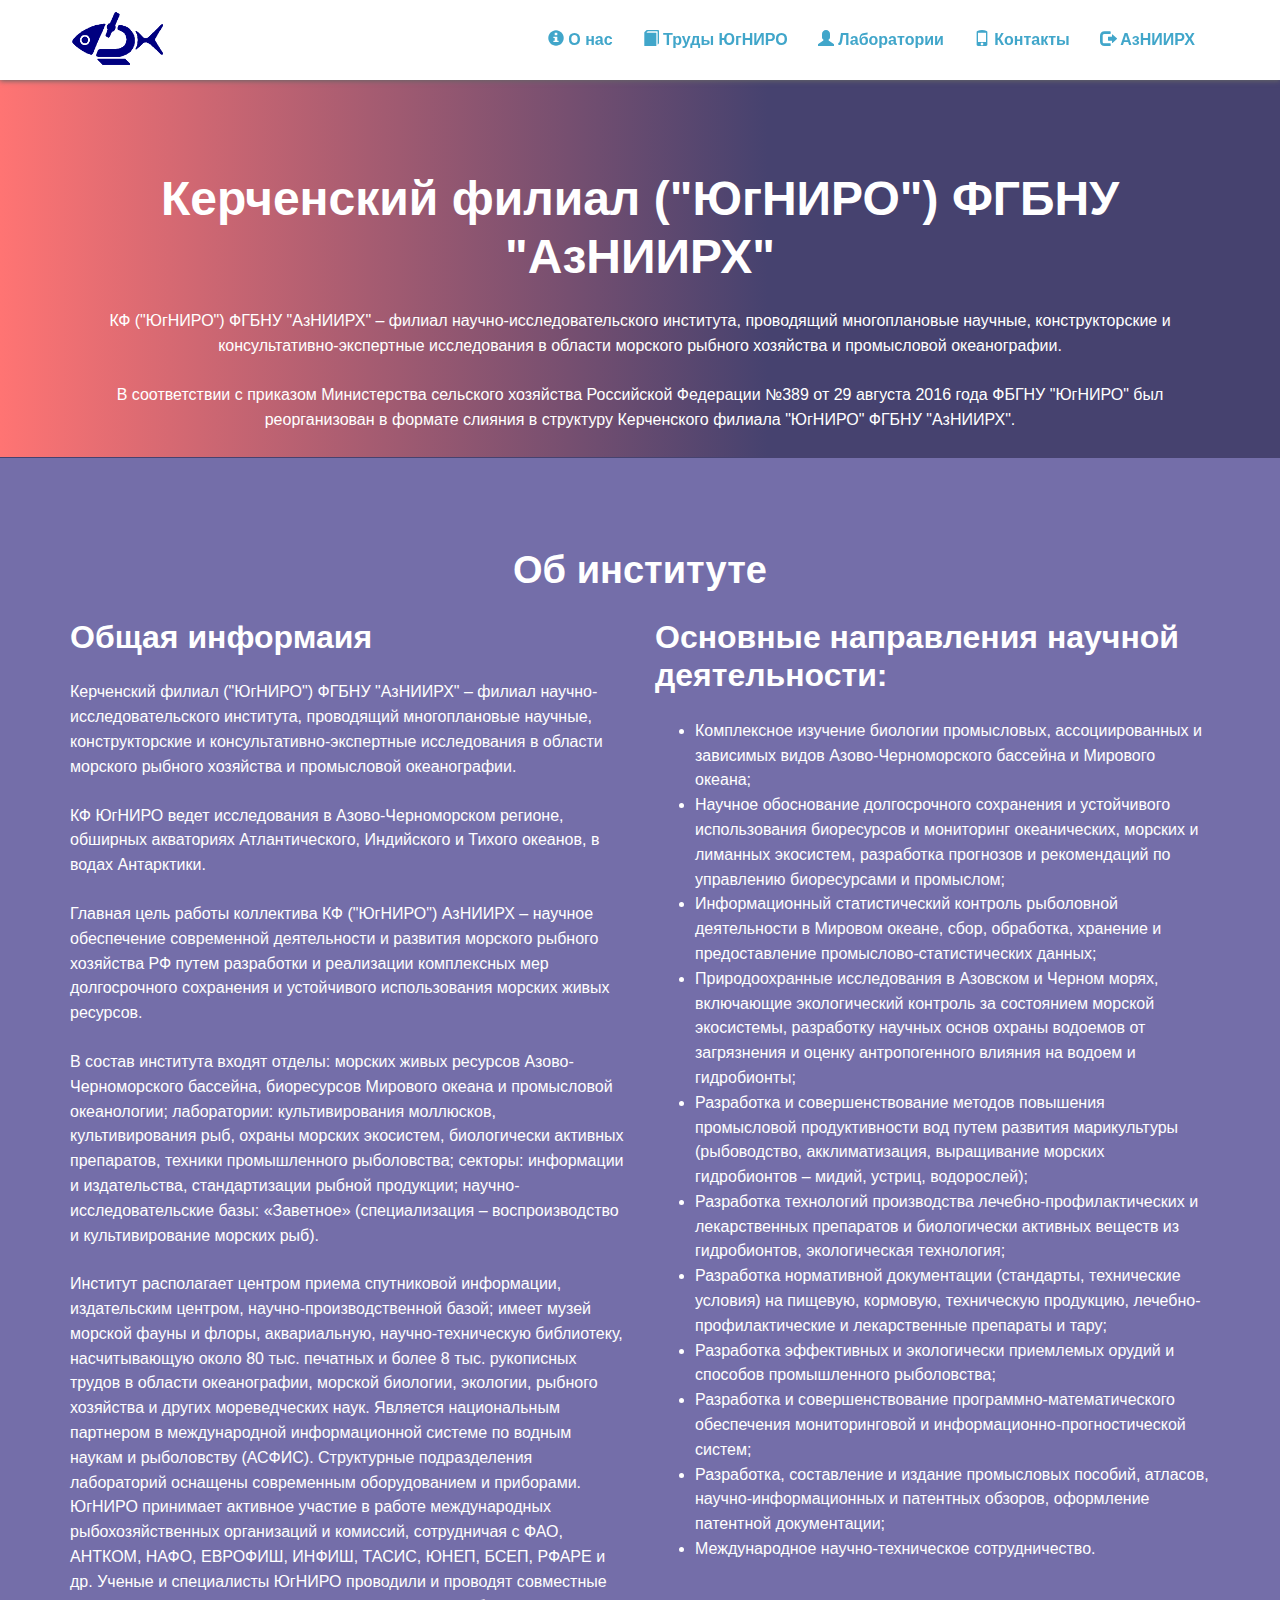
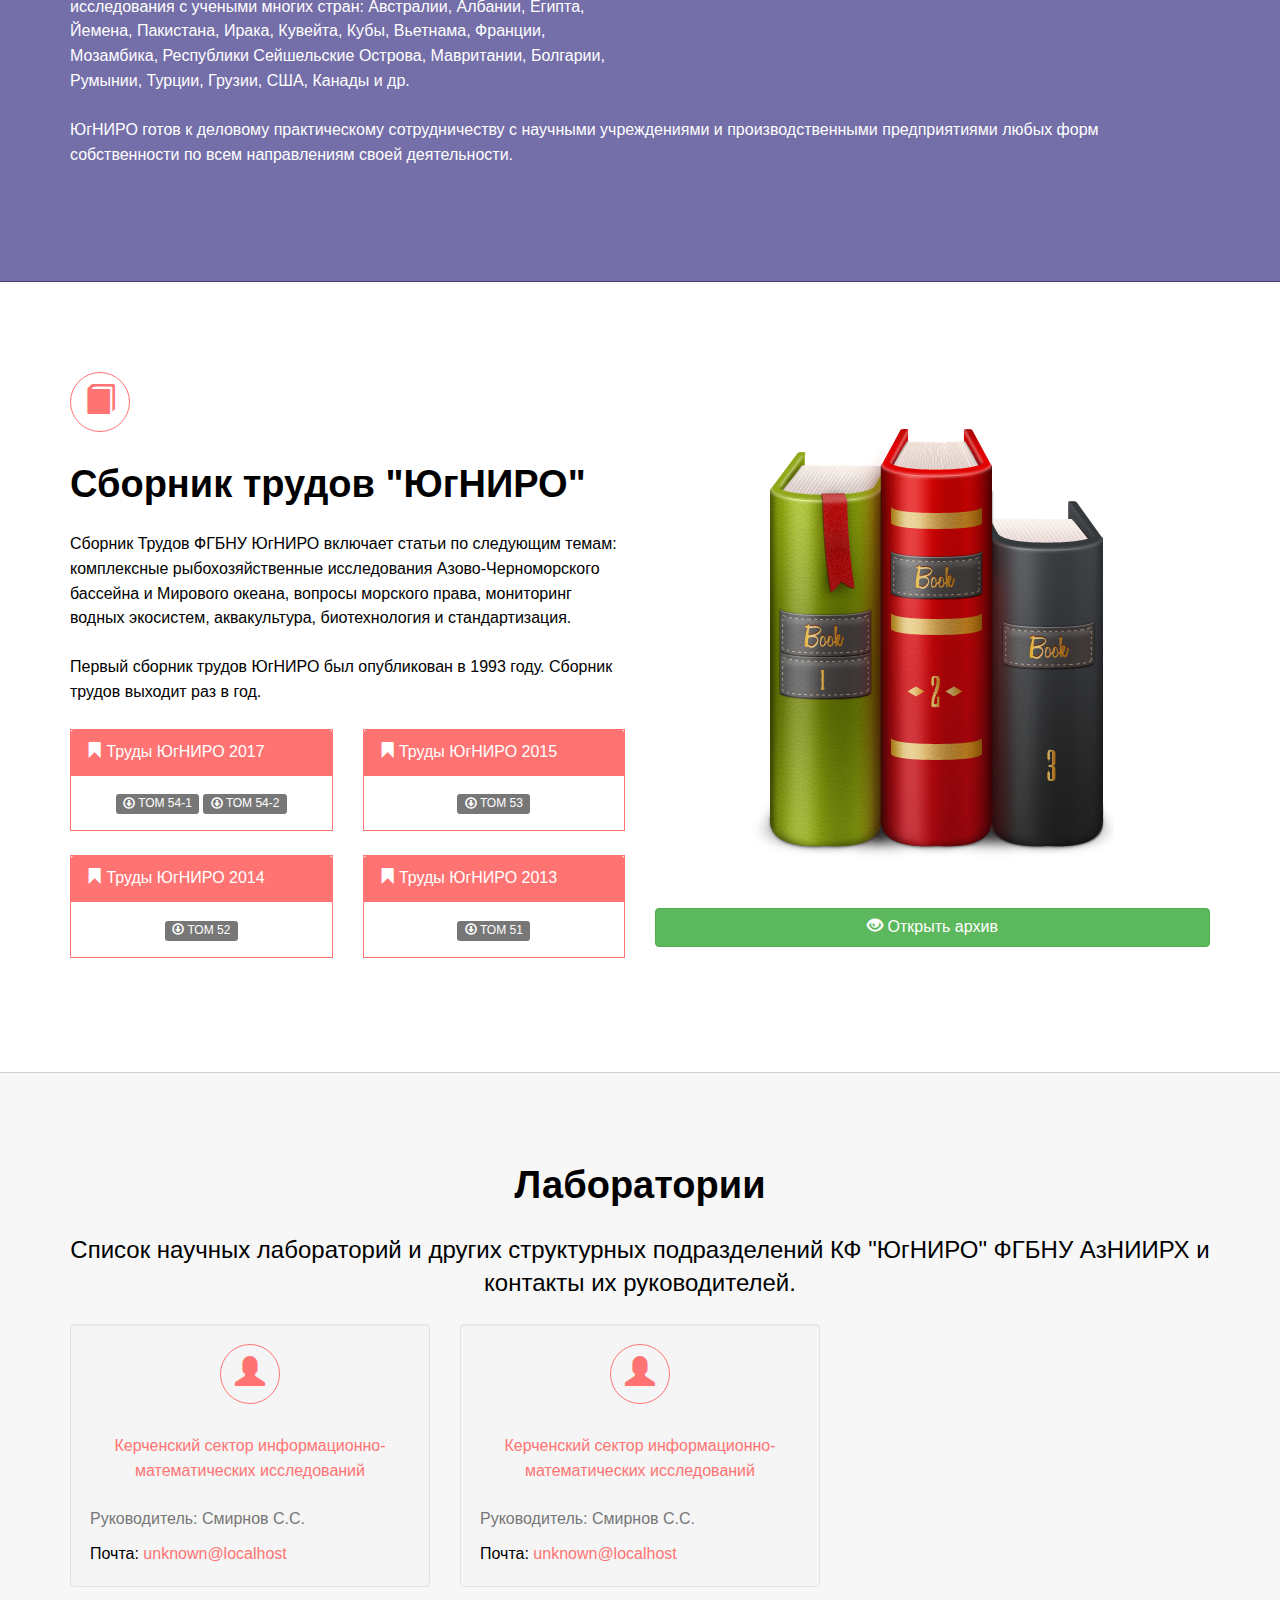
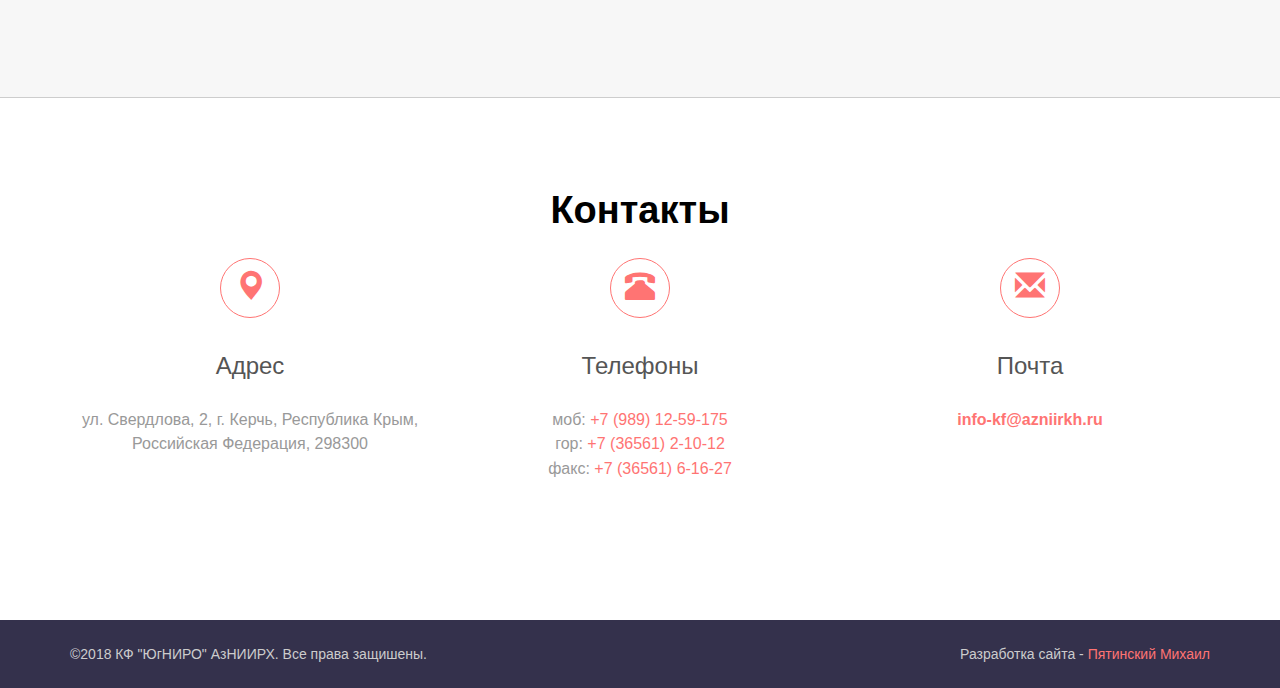
==== commit 23453334: "Contacts, map, etc" ====
--- a/index.html
+++ b/index.html
@@ -61,7 +61,9 @@
                     <p>В соответствии с приказом Министерства сельского хозяйства Российской Федерации №389 от 29 августа 2016 года ФБГНУ "ЮгНИРО" был реорганизован в формате слияния в структуру Керченского филиала "ЮгНИРО" ФГБНУ "АзНИИРХ".</p>
                 </div>
                 <div class="col-md-12 col-lg-8 col-lg-offset-2">
-                    <p class="margin-bottom--zero"><img alt="здание югниро" src="images/bsea-map.png" class="img-responsive"></p>
+                    <p class="margin-bottom--zero">
+                        <script type="text/javascript" charset="utf-8" async src="https://api-maps.yandex.ru/services/constructor/1.0/js/?um=constructor%3A4a63b51eafd10e224287aa08b38642d2a8c947598fb69b3a0d67a76da50673cd&amp;width=100%25&amp;height=500&amp;lang=ru_RU&amp;scroll=true"></script>
+                    </p>
                 </div>
             </div>
         </div>
@@ -330,15 +332,14 @@
         <div class="container">
             <h2 class="text-center">Контакты</h2>
             <div class="row">
-                <div class="col-md-6">
+                <div class="col-md-4">
                     <div class="box-simple">
                         <div class="icon"><i class="glyphicon glyphicon-map-marker"></i></div>
                         <h3>Адрес</h3>
-                        <p>ул. Свердлова, 2, г.Керчь, Республика Крым, РФ, 298300</p>
-                        <script type="text/javascript" charset="utf-8" async src="https://api-maps.yandex.ru/services/constructor/1.0/js/?um=constructor%3A4a63b51eafd10e224287aa08b38642d2a8c947598fb69b3a0d67a76da50673cd&amp;width=100%25&amp;height=240&amp;lang=ru_RU&amp;scroll=true"></script>
-                    </div>
-                </div>
-                <div class="col-md-6">
+                        <p>ул. Свердлова, 2, г. Керчь, Республика Крым, Российская Федерация, 298300</p>
+                    </div>
+                </div>
+                <div class="col-md-4">
                     <div class="box-simple">
                         <div class="icon"><i class="glyphicon glyphicon-phone-alt"></i></div>
                         <h3>Телефоны</h3>
@@ -347,8 +348,12 @@
                             гор: <a href="tel:+73656121012">+7 (36561) 2-10-12</a><br />
                             факс: <a href="tel:+73656161627">+7 (36561) 6-16-27</a>
                         </p>
+                    </div>
+                </div>
+                <div class="col-md-4">
+                    <div class="box-simple">
+                        <div class="icon"><i class="glyphicon glyphicon-envelope"></i></div>
                         <h3>Почта</h3>
-                        <div class="icon"><i class="glyphicon glyphicon-envelope"></i></div>
                         <p>
                             <strong><a href="mailto:info-kf@azniirkh.ru">info-kf@azniirkh.ru</a></strong><br />
                         </p>
@@ -394,4 +399,4 @@
 });
 </script>
 </body>
-</html>+</html>
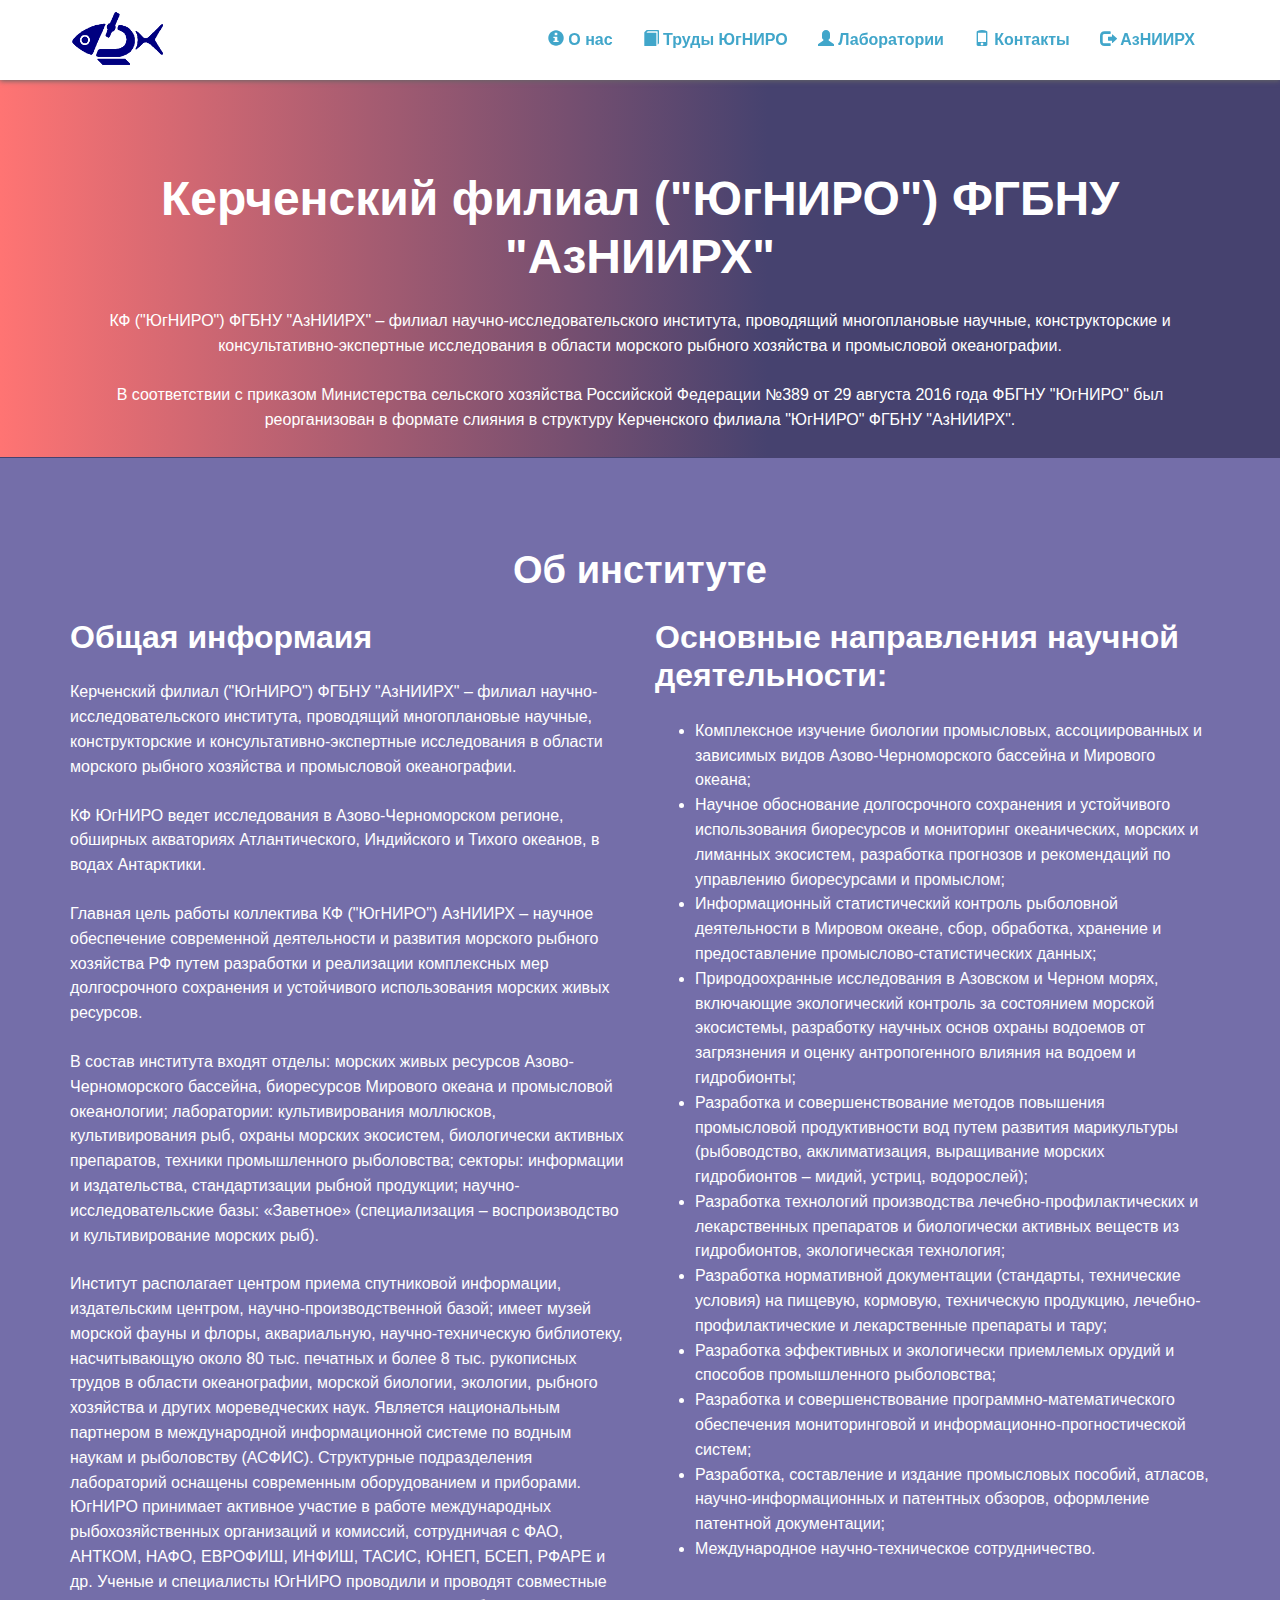
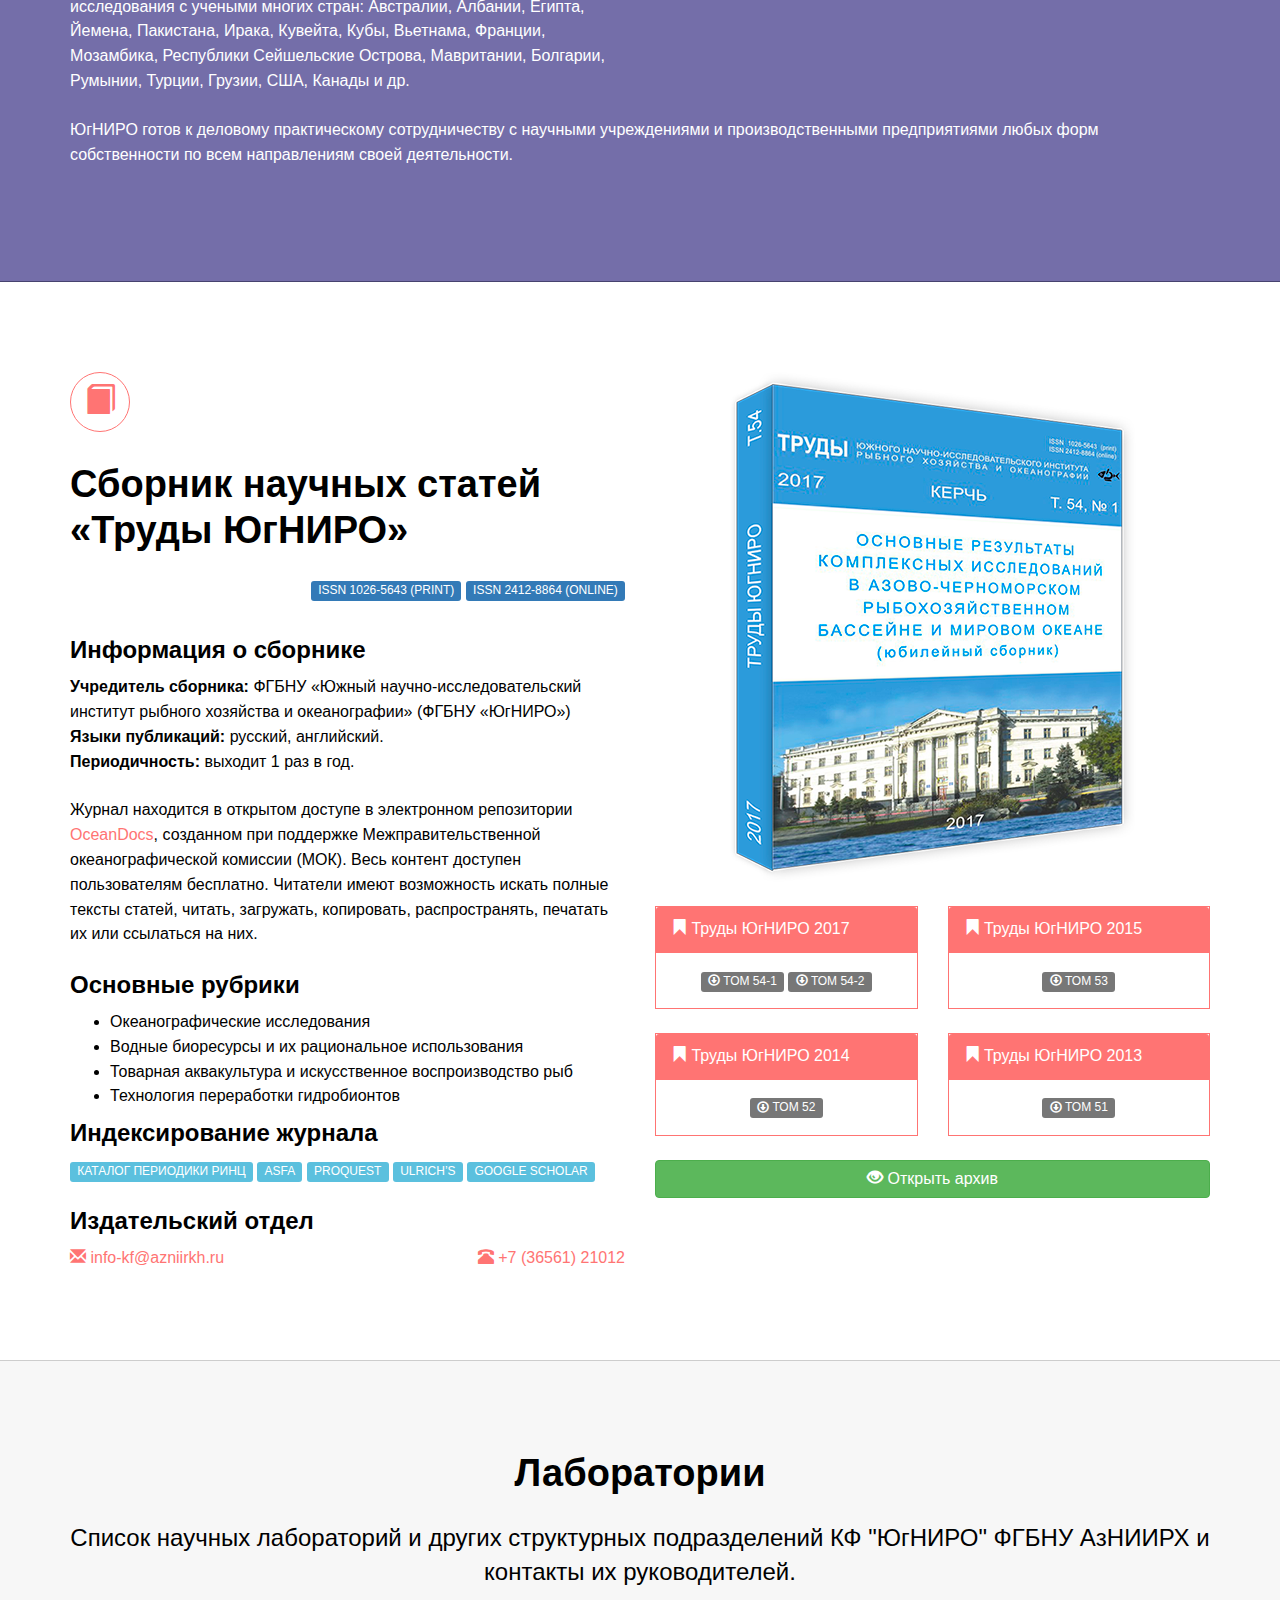
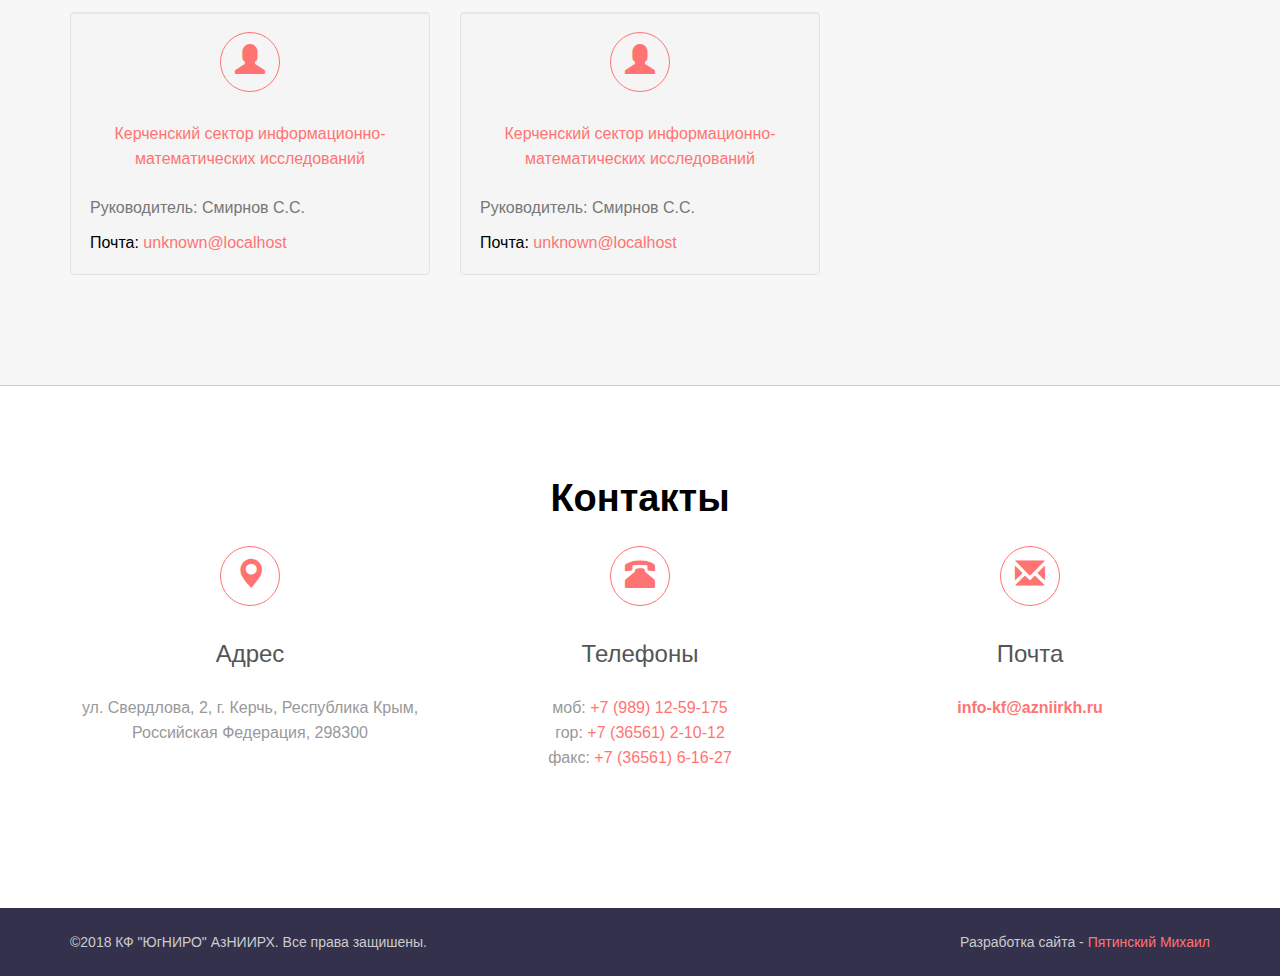
==== commit 81f654d8: "Update publishing info" ====
--- a/index.html
+++ b/index.html
@@ -115,9 +115,51 @@
             <div class="row text-center-mobile">
                 <div class="col-md-6">
                     <div class="icon"><i class="glyphicon glyphicon-book"></i></div>
-                    <h2>Сборник трудов "ЮгНИРО"</h2>
-                    <p>Сборник Трудов ФГБНУ ЮгНИРО включает статьи по следующим темам: комплексные рыбохозяйственные исследования Азово-Черноморского бассейна и Мирового океана, вопросы морского права, мониторинг водных экосистем, аквакультура, биотехнология и стандартизация.</p>
-                    <p>Первый сборник трудов ЮгНИРО был опубликован в 1993 году. Сборник трудов выходит раз в год.</p>
+                    <h2>Сборник научных статей «Труды ЮгНИРО»</h2>
+                    <div class="row">
+                        <div class="col-md-12">
+                            <p class="pull-right">
+                                <span class="label label-primary">ISSN 1026-5643 (print)</span>
+                                <span class="label label-primary">ISSN 2412-8864 (online) </span>
+                            </p>
+                        </div>
+                    </div>
+                    <h4>Информация о сборнике</h4>
+                    <p>
+                        <strong>Учредитель сборника:</strong> ФГБНУ «Южный научно-исследовательский институт рыбного хозяйства и океанографии» (ФГБНУ «ЮгНИРО»)<br />
+                        <strong>Языки публикаций:</strong> русский, английский.<br />
+                        <strong>Периодичность:</strong> выходит 1 раз в год.
+                    </p>
+                    <p>Журнал находится в открытом доступе в электронном репозитории <a href="http://www.oceandocs.org/handle/1834/8377" target="_blank">OceanDocs</a>, созданном при поддержке Межправительственной океанографической комиссии (МОК). Весь контент доступен пользователям бесплатно. Читатели имеют возможность искать полные тексты статей, читать, загружать, копировать, распространять, печатать их или ссылаться на них.</p>
+                    <h4>Основные рубрики</h4>
+                    <ul>
+                        <li>Океанографические исследования</li>
+                        <li>Водные биоресурсы и их рациональное использования</li>
+                        <li>Товарная аквакультура и искусственное воспроизводство рыб</li>
+                        <li>Технология переработки гидробионтов </li>
+                    </ul>
+                    <h4>Индексирование журнала</h4>
+                    <p>
+                        <a href="http://elibrary.ru/title_about.asp?id=56881" target="_blank" class="label label-info">Каталог периодики РИНЦ</a>
+                        <a href="http://www.fao.org/fishery/asfa/en" target="_blank" class="label label-info">ASFA</a>
+                        <a href="http://www.proquest.com/" target="_blank" class="label label-info">ProQuest</a>
+                        <a href="http://ulrichsweb.serialssolutions.com/" target="_blank" class="label label-info">Ulrich’s</a>
+                        <a href="https://scholar.google.ru/" target="_blank" class="label label-info">Google Scholar</a>
+                    </p>
+                    <h4>Издательский отдел</h4>
+                    <div class="row">
+                        <div class="col-md-6">
+                            <a href="mailto:info-kf@azniirkh.ru"><i class="glyphicon glyphicon-envelope"></i> info-kf@azniirkh.ru</a>
+                        </div>
+                        <div class="col-md-6">
+                            <div class="pull-right">
+                                <a href="tel:+73656121012"><i class="glyphicon glyphicon-phone-alt"></i> +7 (36561) 21012</a>
+                            </div>
+                        </div>
+                    </div>
+                </div>
+                <div class="col-md-6">
+                    <p><img alt="обложка журнала Труды ЮгНИРО" src="images/pubs.png" class="img-responsive"></p>
                     <div class="row">
                         <div class="col-md-6">
                             <div class="panel panel-primary">
@@ -155,9 +197,6 @@
                             </div>
                         </div>
                     </div>
-                </div>
-                <div class="col-md-6">
-                    <p><img alt="обложка журнала Труды ЮгНИРО" src="images/pubs.png" class="img-responsive"></p>
                     <p><button type="button" class="btn btn-success btn-block" data-toggle="modal" data-target="#libModal">
                         <i class="glyphicon glyphicon-eye-open"></i> Открыть архив
                     </button></p>
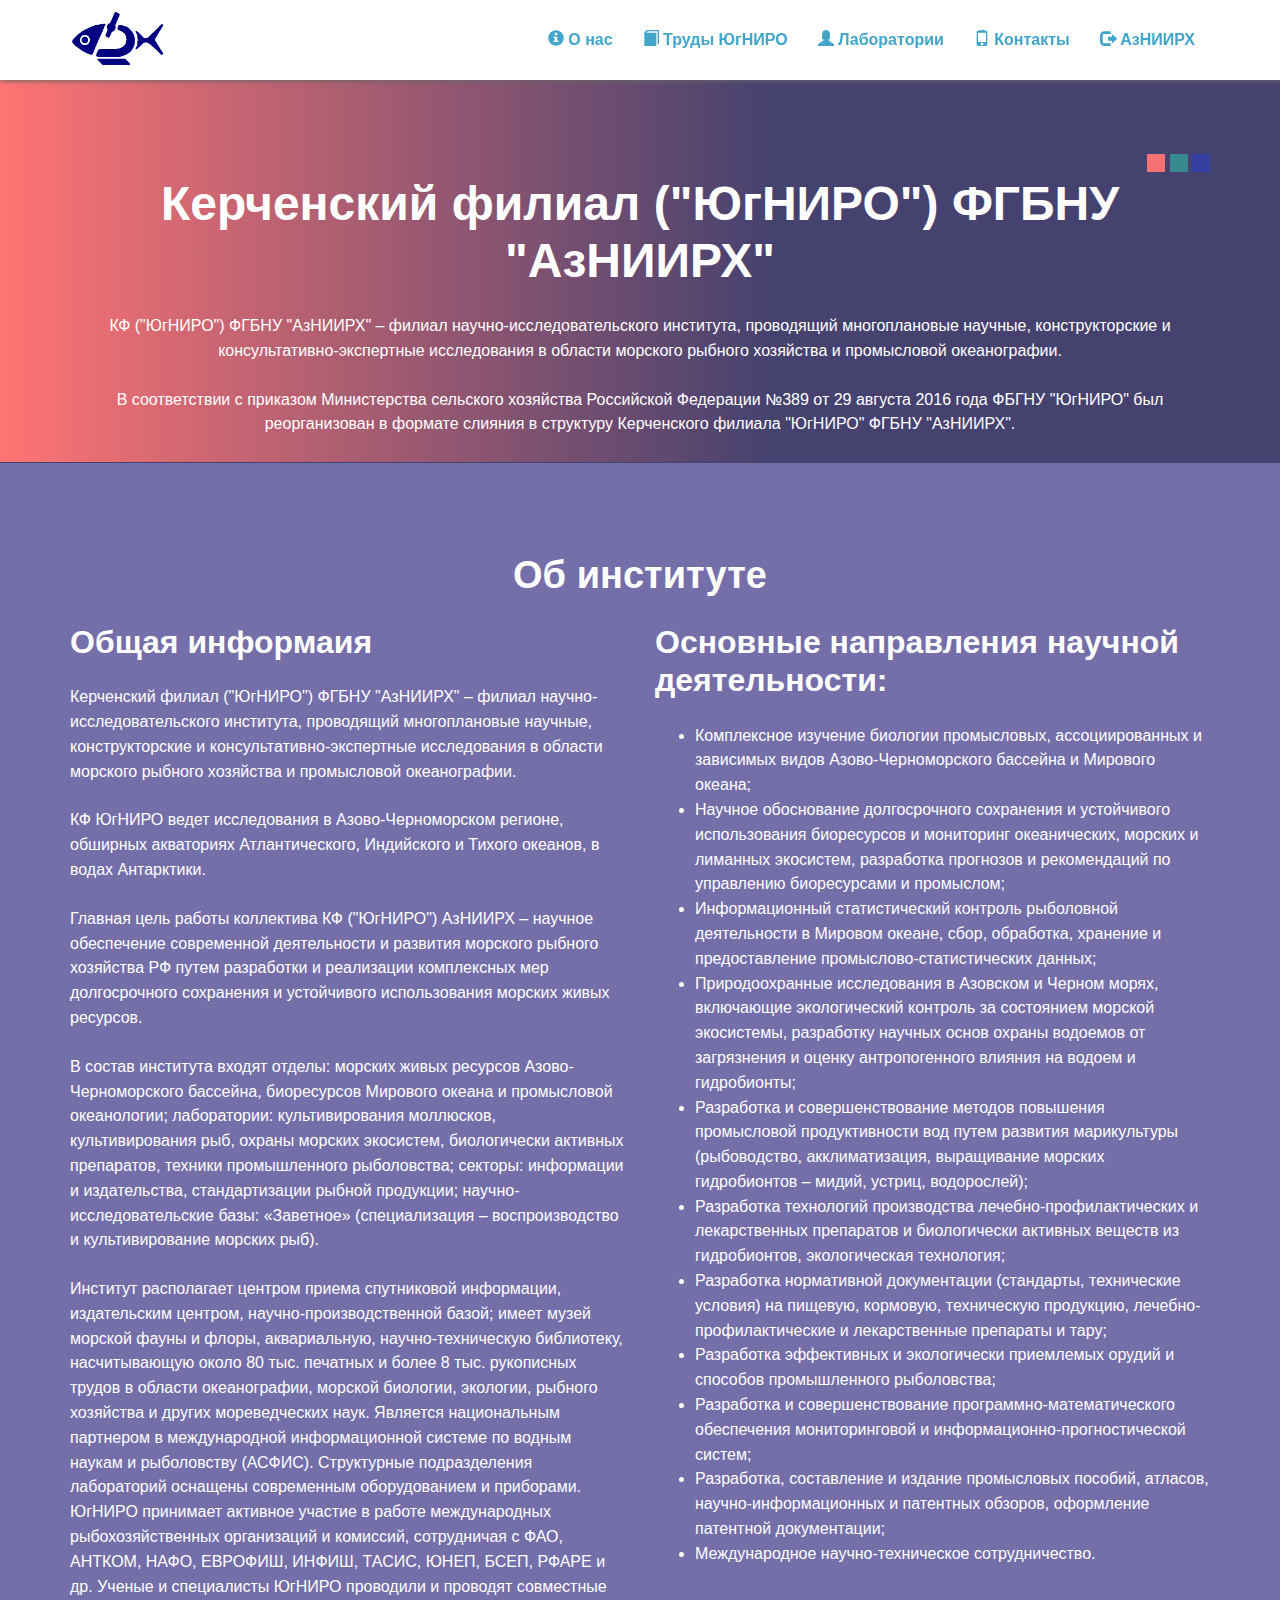
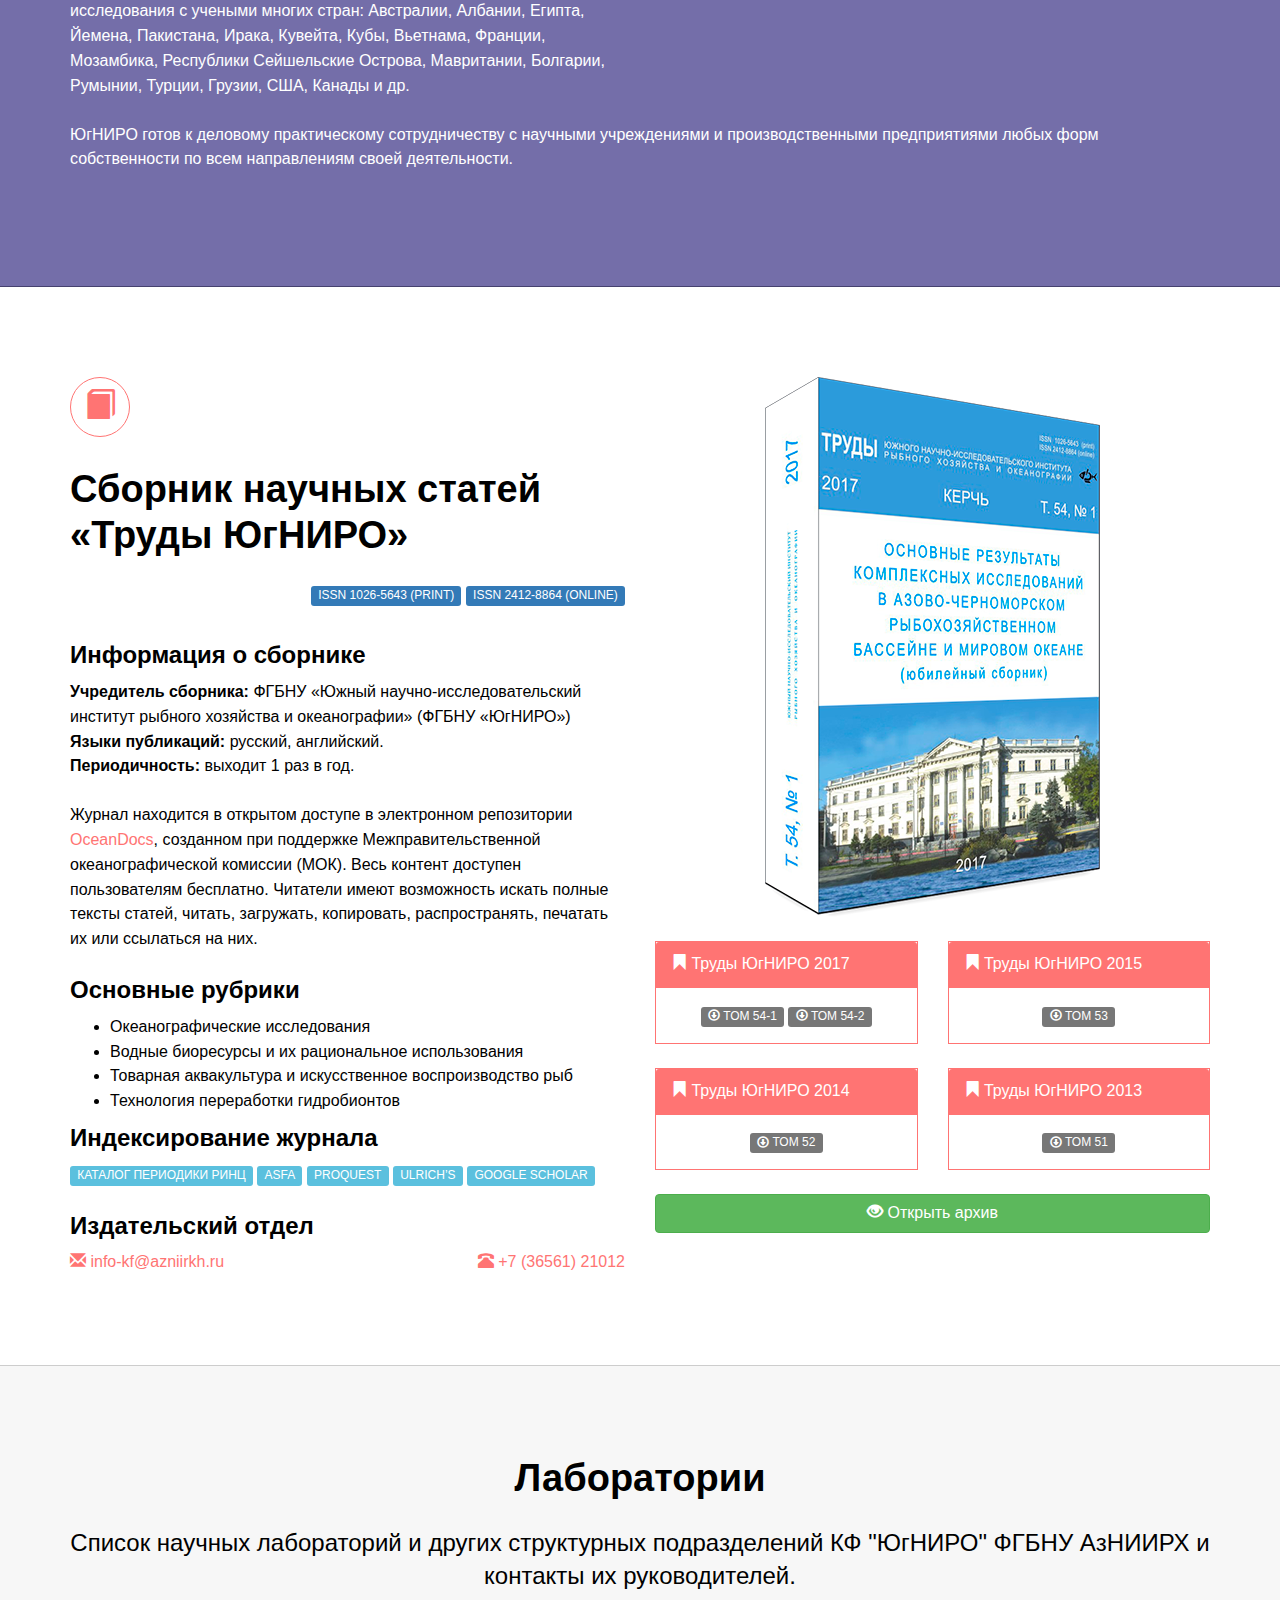
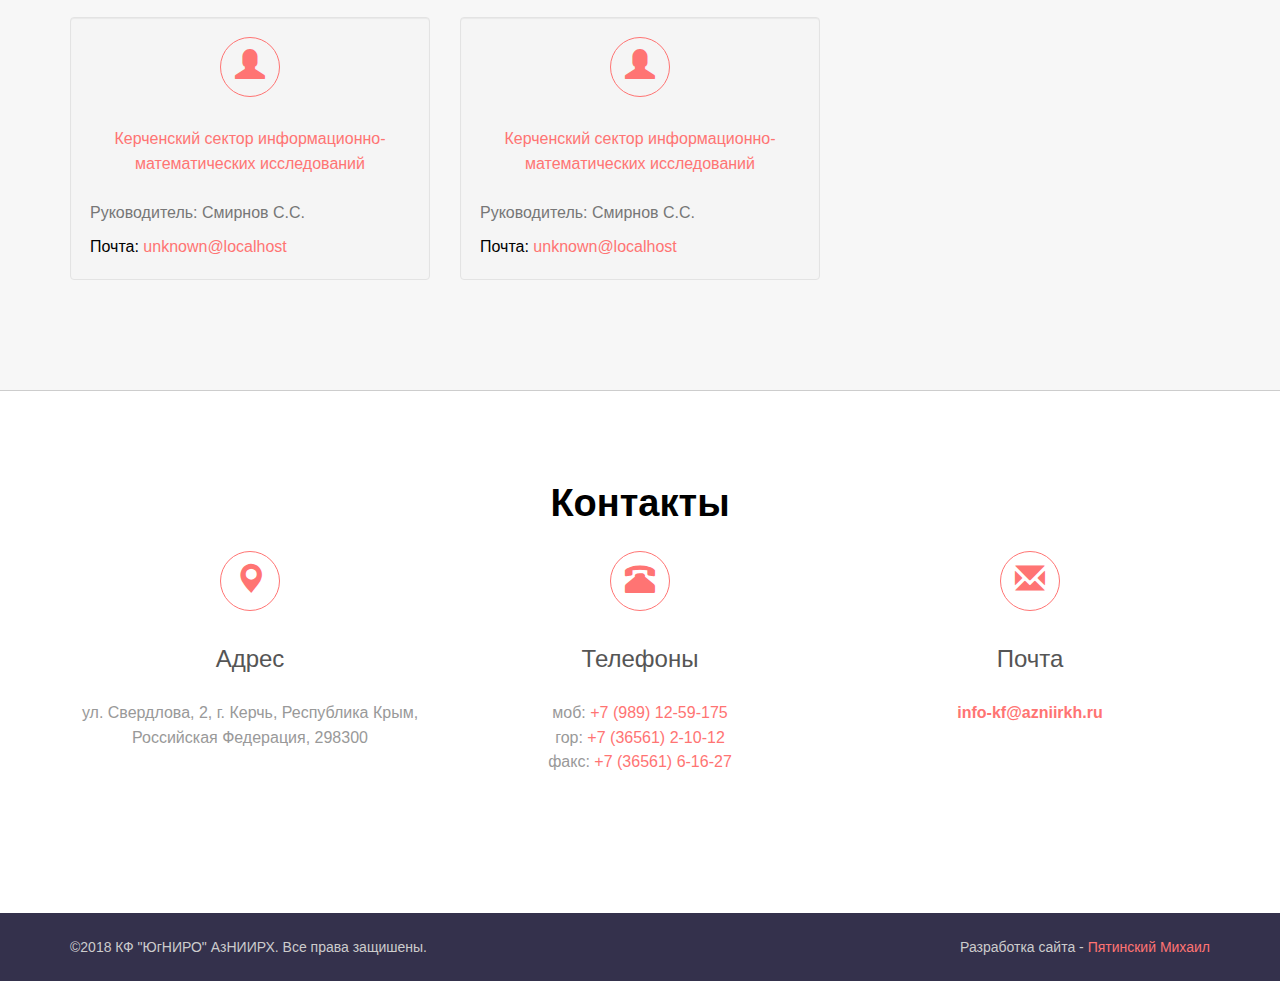
==== commit f3e99509: "Theme selector done" ====
--- a/index.html
+++ b/index.html
@@ -10,16 +10,22 @@
     <!-- Bootstrap-->
     <link rel="stylesheet" href="vendor/bootstrap/dist/css/bootstrap.min.css">
     <!-- theme stylesheet-->
-    <link rel="stylesheet" href="css/style.default.css" id="theme-stylesheet">
+    <link rel="stylesheet" href="css/style.default.css" id="theme-css">
     <!-- Favicon-->
     <link rel="shortcut icon" href="favicon.png">
+    <!-- tweek for 1st element top padding offset. Remove if theme selector not exist -->
+    <style>
+        section#intro {
+            padding-top: 70px;
+        }
+    </style>
     <!-- Tweaks for older IEs-->
     <!--[if lt IE 9]>
     <script src="https://oss.maxcdn.com/html5shiv/3.7.2/html5shiv.min.js"></script>
     <script src="https://oss.maxcdn.com/respond/1.4.2/respond.min.js"></script>
     <![endif]-->
 </head>
-<body data-spy="scroll" data-target="#navigation" data-offset="120">
+<body data-spy="scroll" data-target="#navigation" data-offset="80">
 <div id="all">
     <!-- navbar-->
     <header class="header">
@@ -48,8 +54,20 @@
             </div>
         </div>
     </header>
+
     <section id="intro" class="text-intro no-padding-bottom">
         <div class="container">
+            <!-- theme selector. @todo: after removing fix css -->
+            <div class="row">
+                <div class="col-md-12">
+                    <div class="pull-right">
+                        <img src="images/theme-red.png" id="tpl-red" class="theme-switch" alt="red tpl" />
+                        <img src="images/theme-sea.png" id="tpl-sea" class="theme-switch" alt="sea tpl" />
+                        <img src="images/theme-marine.png" id="tpl-marine" class="theme-switch" alt="marine tpl" />
+                    </div>
+                </div>
+            </div>
+            <!-- end theme selector -->
             <div class="row">
                 <div class="col-md-12">
                     <h1>Керченский филиал ("ЮгНИРО") ФГБНУ "АзНИИРХ"</h1>
@@ -435,6 +453,27 @@
 
         $('body').scrollTo($('#' + trgt), 800, {offset: -80});
     });
+
+    $('img.theme-switch').click(function(){
+        var name = $(this).attr('id');
+        var cssLink = $('#theme-css');
+        if (name === 'tpl-red')
+            cssLink.attr('href', 'css/style.default.css?stamp=' + new Date().getMilliseconds());
+
+        if (name === 'tpl-sea')
+            cssLink.attr('href', 'css/style.sea.css?stamp=' + new Date().getMilliseconds());
+
+        if (name === 'tpl-marine')
+            cssLink.attr('href', 'css/style.marine.css?stamp=' + new Date().getMilliseconds());
+    });
+
+    $(window).on('hashchange', function() {
+        var hash = window.location.hash;
+        var cssLink = $('#theme-css');
+        if (hash === 'magic') {
+            // some inside undocumented feature :)
+        }
+    });
 });
 </script>
 </body>
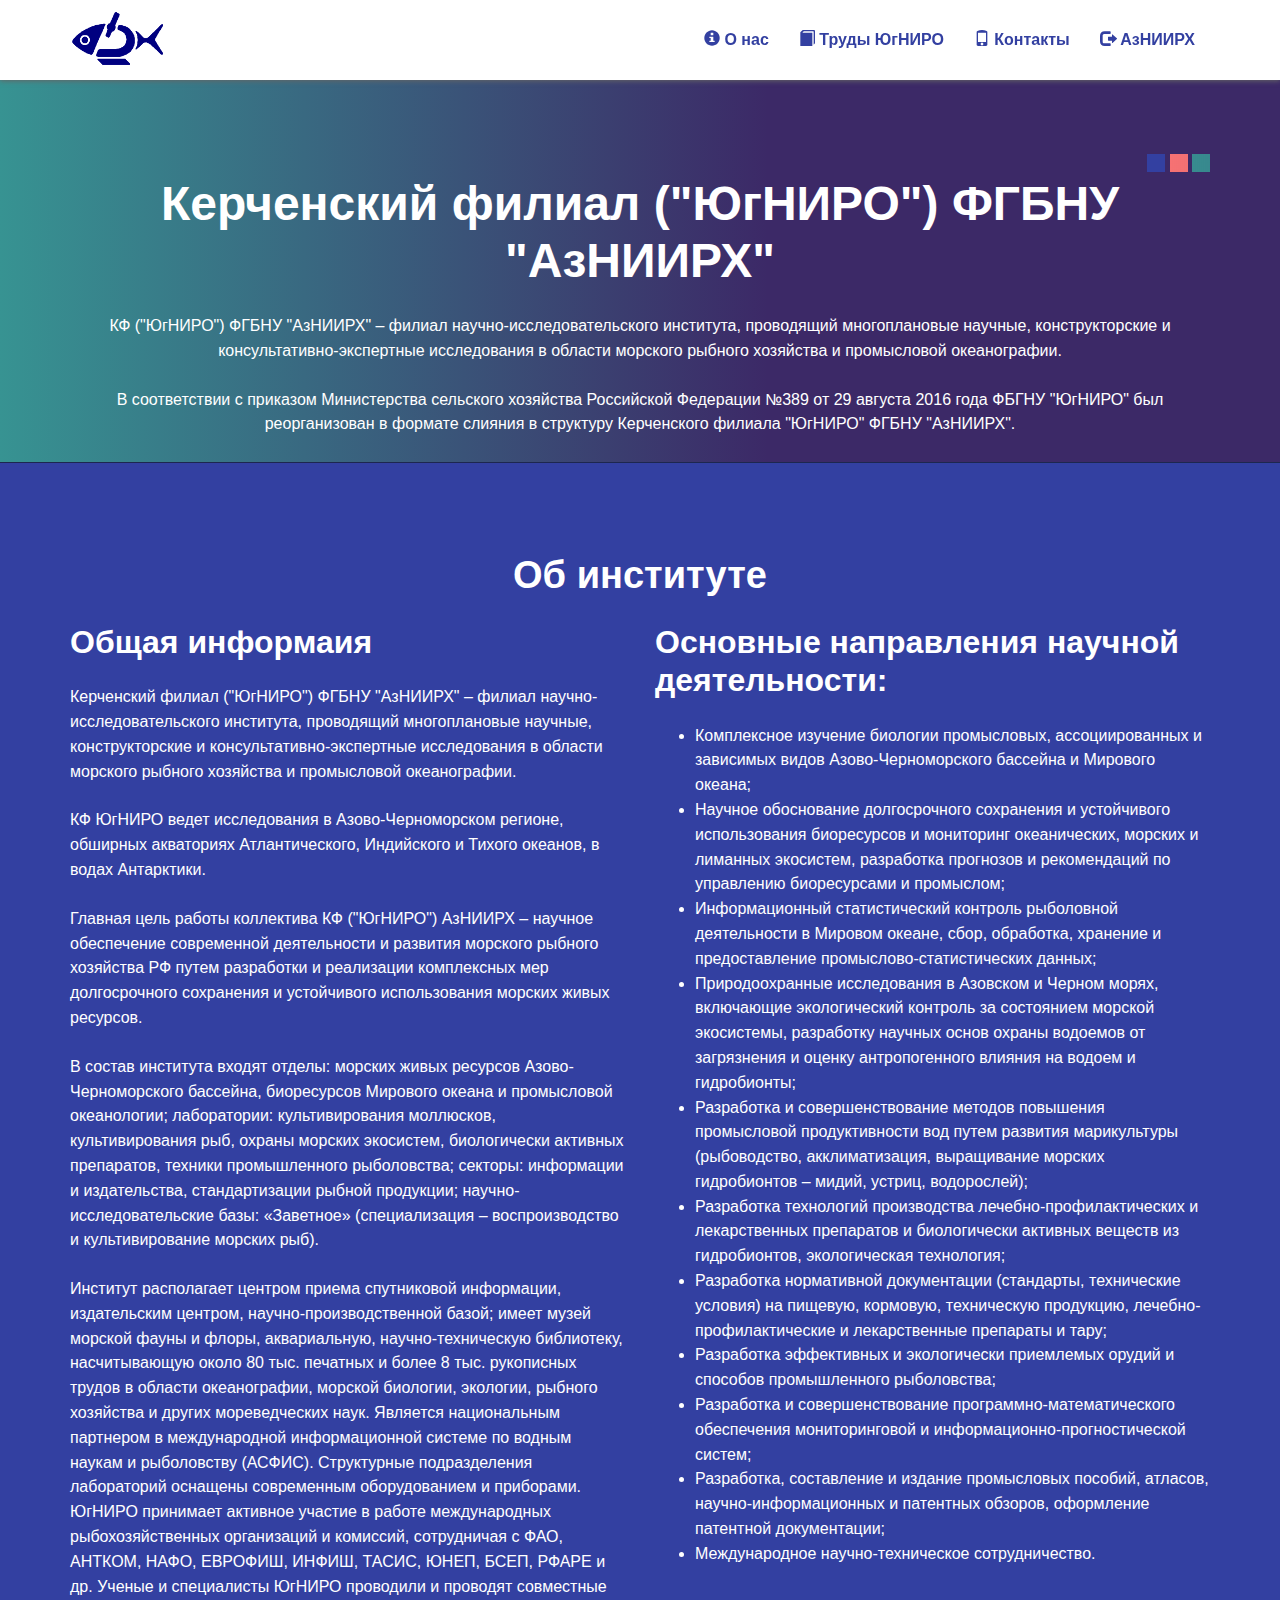
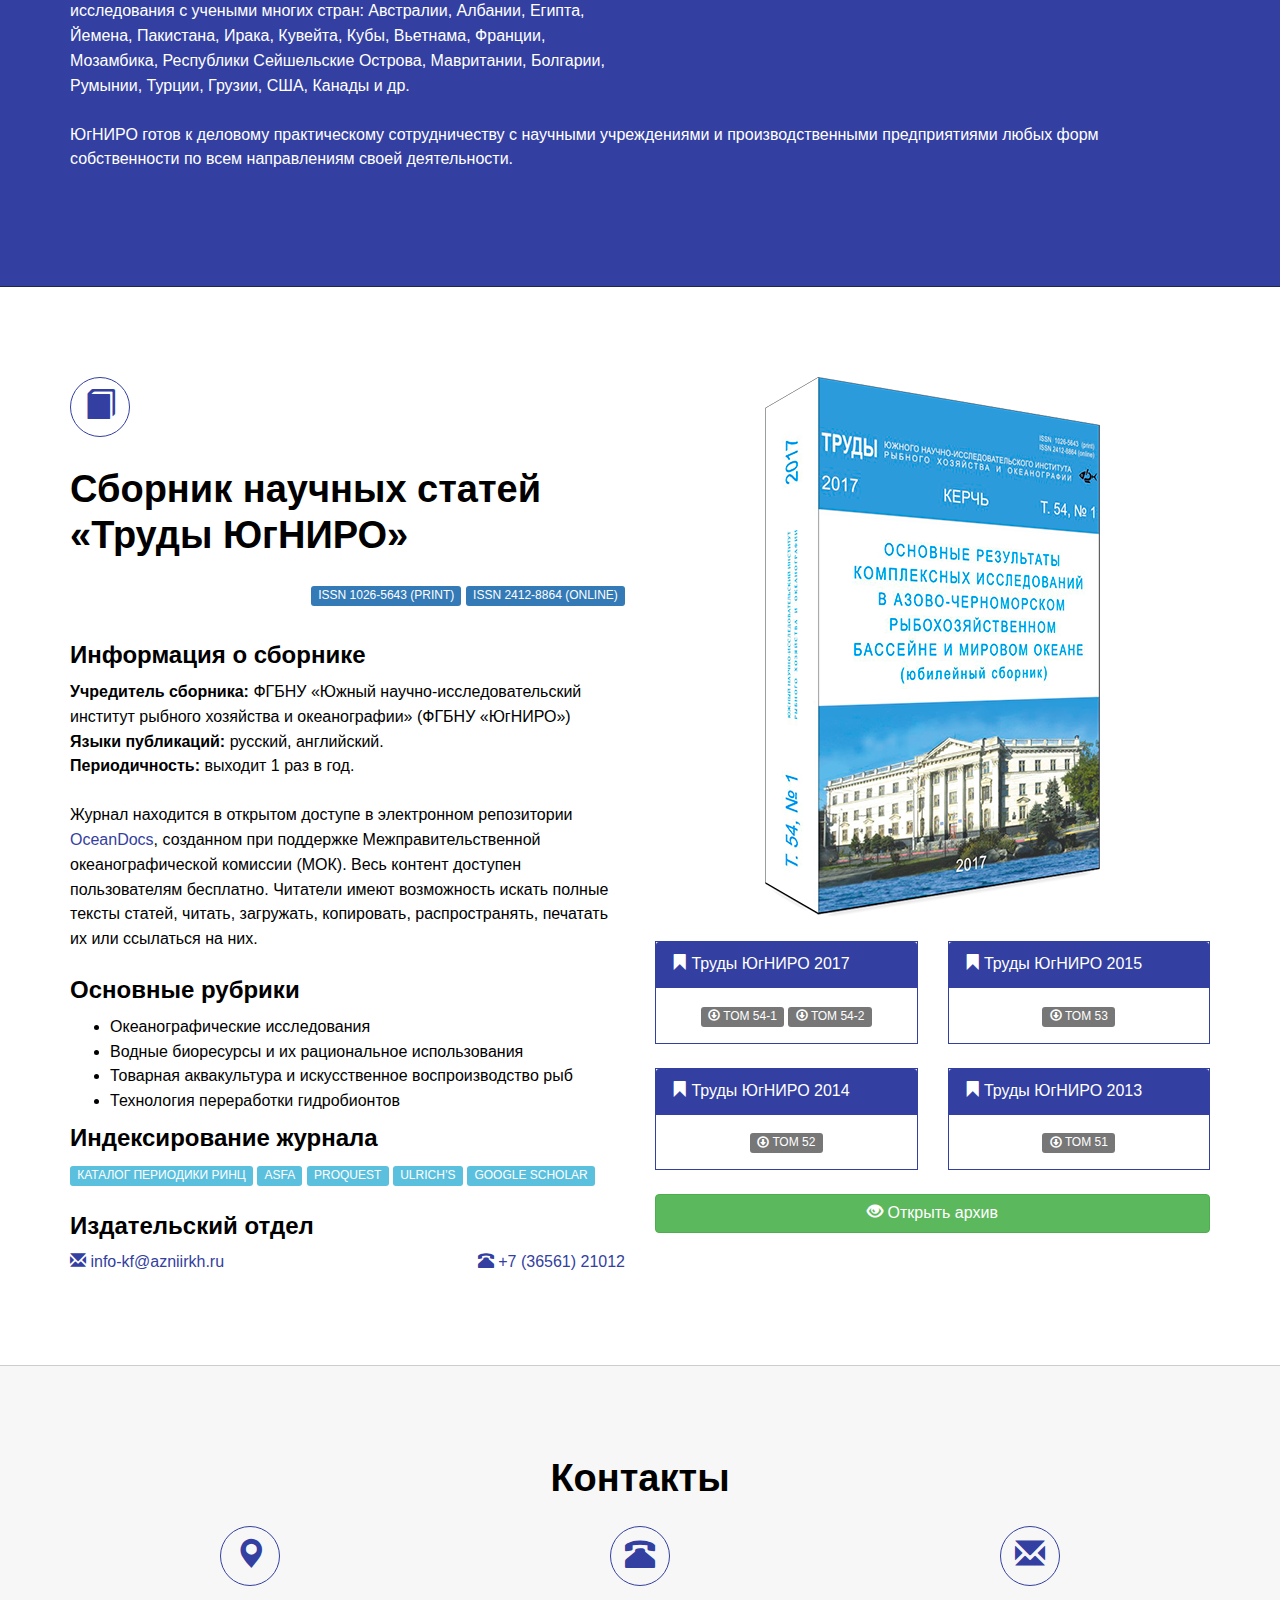
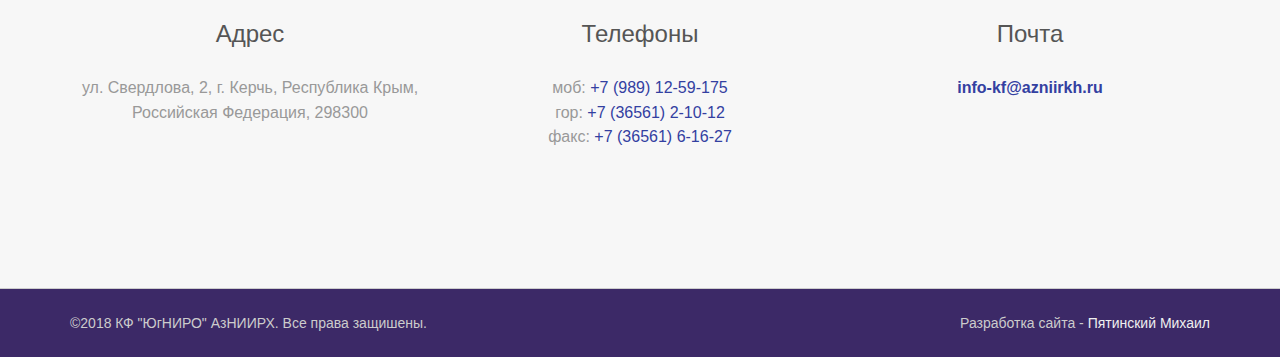
==== commit 02b23b4f: "remove structure, change default scheme" ====
--- a/index.html
+++ b/index.html
@@ -10,7 +10,7 @@
     <!-- Bootstrap-->
     <link rel="stylesheet" href="vendor/bootstrap/dist/css/bootstrap.min.css">
     <!-- theme stylesheet-->
-    <link rel="stylesheet" href="css/style.default.css" id="theme-css">
+    <link rel="stylesheet" href="css/style.marine.css" id="theme-css">
     <!-- Favicon-->
     <link rel="shortcut icon" href="favicon.png">
     <!-- tweek for 1st element top padding offset. Remove if theme selector not exist -->
@@ -46,7 +46,7 @@
                     <ul class="nav navbar-nav">
                         <li><a href="#about" class="scroll-to"><i class="glyphicon glyphicon-info-sign"></i> О нас</a></li>
                         <li><a href="#yugniro-books" class="scroll-to"><i class="glyphicon glyphicon-book"></i> Труды ЮгНИРО</a></li>
-                        <li><a href="#lablist" class="scroll-to"><i class="glyphicon glyphicon-user"></i> Лаборатории</a></li>
+                        <!--<li><a href="#lablist" class="scroll-to"><i class="glyphicon glyphicon-user"></i> Структура</a></li>-->
                         <li><a href="#contact" class="scroll-to"><i class="glyphicon glyphicon-phone"></i> Контакты</a></li>
                         <li><a href="http://azniirkh.ru" target="_blank"><i class="glyphicon glyphicon-log-out"></i> АзНИИРХ</a></li>
                     </ul>
@@ -61,9 +61,9 @@
             <div class="row">
                 <div class="col-md-12">
                     <div class="pull-right">
+                        <img src="images/theme-marine.png" id="tpl-marine" class="theme-switch" alt="marine tpl" />
                         <img src="images/theme-red.png" id="tpl-red" class="theme-switch" alt="red tpl" />
                         <img src="images/theme-sea.png" id="tpl-sea" class="theme-switch" alt="sea tpl" />
-                        <img src="images/theme-marine.png" id="tpl-marine" class="theme-switch" alt="marine tpl" />
                     </div>
                 </div>
             </div>
@@ -356,36 +356,37 @@
         </div>
     </div>
 
+    <!-- todo in future
     <section id="lablist" class="section testimonails background-gray-lightest">
         <div class="container">
-            <h2 class="text-center">Лаборатории</h2>
+            <h2 class="text-center">Структура филиала</h2>
             <p class="lead text-center">Список научных лабораторий и других структурных подразделений КФ "ЮгНИРО" ФГБНУ АзНИИРХ и контакты их руководителей.</p>
             <div class="row">
+                <div class="col-md-offset-2 col-md-4">
+                    <div class="well">
+                        <div class="text-center">
+                            <div class="icon"><i class="glyphicon glyphicon-user"></i></div>
+                        </div>
+                        <p class="text-primary text-center">Руководитель филиала</p>
+                        <p class="text-muted" style="margin: 0 0 10px;">Кожурин Е.А.</p>
+                        <span>Почта: <a href="#">unknown@localhost</a></span>
+                    </div>
+                </div>
                 <div class="col-md-4">
                     <div class="well">
                         <div class="text-center">
                             <div class="icon"><i class="glyphicon glyphicon-user"></i></div>
                         </div>
-                        <p class="text-primary text-center">Керченский сектор информационно-математических исследований</p>
-                        <p class="text-muted" style="margin: 0 0 10px;">Руководитель: Смирнов С.С.</p>
-                        <span>Почта: <a href="#">unknown@localhost</a></span>
-                    </div>
-                </div>
-                <div class="col-md-4">
-                    <div class="well">
-                        <div class="text-center">
-                            <div class="icon"><i class="glyphicon glyphicon-user"></i></div>
-                        </div>
-                        <p class="text-primary text-center">Керченский сектор информационно-математических исследований</p>
-                        <p class="text-muted" style="margin: 0 0 10px;">Руководитель: Смирнов С.С.</p>
+                        <p class="text-primary text-center">Заместитель руководителя по научной работе</p>
+                        <p class="text-muted" style="margin: 0 0 10px;">Ровнина О.А.</p>
                         <span>Почта: <a href="mailto: unknown@localhost">unknown@localhost</a></span>
                     </div>
                 </div>
             </div>
         </div>
-    </section>
-
-    <section id="contact" class="section">
+    </section> -->
+
+    <section id="contact" class="section background-gray-lightest">
         <div class="container">
             <h2 class="text-center">Контакты</h2>
             <div class="row">
@@ -428,7 +429,7 @@
                         <p>&copy;2018 КФ "ЮгНИРО" АзНИИРХ. Все права защишены.</p>
                     </div>
                     <div class="col-md-6">
-                        <p class="credit pull-right">Разработка сайта - <a href="mailto:zenn1989@ya.ru">Пятинский Михаил</a></p>
+                        <p class="credit pull-right">Разработка сайта - <a href="mailto:zenn1989@ya.ru" style="color: #efefef">Пятинский Михаил</a></p>
                     </div>
                 </div>
             </div>
--- a/css/style.marine.css
+++ b/css/style.marine.css
@@ -0,0 +1,1895 @@
+html {
+    height: 100%;
+}
+body {
+    height: 100%;
+    font-weight: 300;
+    padding-top: 80px;
+}
+header {
+    z-index: 1000;
+}
+section {
+    position: relative;
+    padding-top: 90px;
+    padding-bottom: 90px;
+}
+section.background-gray-lighter {
+    background: #cdcdcd;
+}
+section.background-gray-lightest {
+    background: #f7f7f7;
+    border-top: solid 1px #cdcdcd;
+    border-bottom: solid 1px #cdcdcd;
+}
+section.background-secondary {
+    background: #3340a1;
+    border-top: solid 1px #1d274f;
+    border-bottom: solid 1px #1d274f;
+}
+.section-inverse {
+    color: #fff;
+}
+.section-inverse h1,
+.section-inverse h2,
+.section-inverse h3,
+.section-inverse h4,
+.section-inverse h5,
+.section-inverse h6 {
+    color: #fff;
+}
+.section-inverse .heading:after {
+    background: #fff;
+}
+.italic {
+    font-style: italic;
+    font-family: "Georgia", "Times New Roman", Times, serif;
+}
+.heading {
+    text-align: left;
+    margin-bottom: 40px;
+}
+.heading:after {
+    content: " ";
+    display: block;
+    width: 100px;
+    height: 2px;
+    margin: 20px 0 20px;
+    background: #3340a1;
+}
+@media (min-width: 1200px) {
+    h1.heading {
+        font-size: 68px;
+    }
+    h2.heading {
+        font-size: 58px;
+    }
+}
+.img-responsive {
+    margin: 0 auto;
+}
+.no-space .box {
+    margin: 0 -15px;
+}
+.margin-top {
+    margin-top: 30px;
+}
+.margin-top--big {
+    margin-top: 60px !important;
+}
+.margin-bottom {
+    margin-bottom: 30px;
+}
+.margin-bottom--big {
+    margin-bottom: 60px !important;
+}
+.margin-bottom--zero {
+    margin-bottom: 0 !important;
+}
+.no-padding-top {
+    padding-top: 0;
+}
+.no-padding-bottom {
+    padding-bottom: 0;
+}
+.padding--small {
+    padding-top: 30px;
+    padding-bottom: 30px;
+}
+.weight-300 {
+    font-weight: 300 !important;
+}
+.weight-500 {
+    font-weight: 500 !important;
+}
+.weight-700 {
+    font-weight: 700 !important;
+}
+.text-gray {
+    color: #555555;
+}
+.text-gray-light {
+    color: #999999;
+}
+.text-gray-lighter {
+    color: #cdcdcd;
+}
+@media (max-width: 991px) {
+    .text-center-mobile {
+        text-align: center !important;
+    }
+}
+a,
+button {
+    -webkit-transition: all 0.2s ease-out;
+    -moz-transition: all 0.2s ease-out;
+    transition: all 0.2s ease-out;
+}
+a i.fa,
+button i.fa {
+    margin: 0 5px;
+}
+.clickable {
+    cursor: pointer !important;
+}
+.required {
+    color: #3340a1;
+}
+.accent {
+    color: #3340a1;
+}
+.text-uppercase {
+    text-transform: uppercase;
+    letter-spacing: 0.1em;
+}
+.list-style-none {
+    list-style: none;
+}
+.pages {
+    text-align: center;
+}
+#map {
+    height: 500px;
+    border-top: solid 1px #cdcdcd;
+    border-bottom: solid 1px #cdcdcd;
+}
+.btn-ghost {
+    color: #379392;
+    background-color: transparent;
+    border-color: #379392;
+}
+.btn-ghost:hover,
+.btn-ghost:focus,
+.btn-ghost:active,
+.btn-ghost.active,
+.open .dropdown-toggle.btn-ghost {
+    color: #379392;
+    background-color: rgba(0, 0, 0, 0);
+    border-color: #266666;
+}
+.btn-ghost:active,
+.btn-ghost.active,
+.open .dropdown-toggle.btn-ghost {
+    background-image: none;
+}
+.btn-ghost.disabled,
+.btn-ghost[disabled],
+fieldset[disabled] .btn-ghost,
+.btn-ghost.disabled:hover,
+.btn-ghost[disabled]:hover,
+fieldset[disabled] .btn-ghost:hover,
+.btn-ghost.disabled:focus,
+.btn-ghost[disabled]:focus,
+fieldset[disabled] .btn-ghost:focus,
+.btn-ghost.disabled:active,
+.btn-ghost[disabled]:active,
+fieldset[disabled] .btn-ghost:active,
+.btn-ghost.disabled.active,
+.btn-ghost[disabled].active,
+fieldset[disabled] .btn-ghost.active {
+    background-color: transparent;
+    border-color: #379392;
+}
+.btn-ghost .badge {
+    color: transparent;
+    background-color: #379392;
+}
+.btn-ghost:hover,
+.btn-ghost:focus,
+.btn-ghost:active,
+.btn-ghost.active,
+.open .dropdown-toggle.btn-ghost {
+    color: #fff;
+    background-color: #379392;
+    border-color: #379392;
+}
+.btn-white {
+    color: #ffffff;
+    background-color: transparent;
+    border-color: #ffffff;
+}
+.btn-white:hover,
+.btn-white:focus,
+.btn-white:active,
+.btn-white.active,
+.open .dropdown-toggle.btn-white {
+    color: #ffffff;
+    background-color: rgba(0, 0, 0, 0);
+    border-color: #e0e0e0;
+}
+.btn-white:active,
+.btn-white.active,
+.open .dropdown-toggle.btn-white {
+    background-image: none;
+}
+.btn-white.disabled,
+.btn-white[disabled],
+fieldset[disabled] .btn-white,
+.btn-white.disabled:hover,
+.btn-white[disabled]:hover,
+fieldset[disabled] .btn-white:hover,
+.btn-white.disabled:focus,
+.btn-white[disabled]:focus,
+fieldset[disabled] .btn-white:focus,
+.btn-white.disabled:active,
+.btn-white[disabled]:active,
+fieldset[disabled] .btn-white:active,
+.btn-white.disabled.active,
+.btn-white[disabled].active,
+fieldset[disabled] .btn-white.active {
+    background-color: transparent;
+    border-color: #ffffff;
+}
+.btn-white .badge {
+    color: transparent;
+    background-color: #ffffff;
+}
+.btn-white:hover,
+.btn-white:focus,
+.btn-white:active,
+.btn-white.active,
+.open .dropdown-toggle.btn-white {
+    color: #ffffff;
+    background-color: #fff;
+    border-color: #fff;
+}
+.icon {
+    display: inline-block;
+    width: 60px;
+    height: 60px;
+    line-height: 60px;
+    border-radius: 30px;
+    border: solid 1px #3340a1;
+    color: #3340a1;
+    -webkit-transition: all 0.2s ease-out;
+    -moz-transition: all 0.2s ease-out;
+    transition: all 0.2s ease-out;
+    font-size: 30px;
+    margin: 0 auto 30px;
+    text-align: center;
+}
+.icon.brand-secondary {
+    border-color: #4fb0c6;
+    color: #4fb0c6;
+}
+.icon.brand-terciary {
+    border-color: #3f699a;
+    color: #3f699a;
+}
+.icon.brand-four {
+    border-color: #3c2967;
+    color: #3c2967;
+}
+/*
+
+=====================
+INTRO
+=====================
+
+*/
+.text-intro {
+    text-align: center;
+    color: #ffffff;
+}
+.text-intro h1 {
+    font-weight: 700;
+}
+.text-intro a {
+    color: #fff;
+    text-decoration: underline;
+}
+.text-intro h1,
+.text-intro h2,
+.text-intro h3,
+.text-intro h4 {
+    color: #ffffff;
+}
+.text-intro span {
+    color: #3340a1;
+}
+@media (min-width: 1200px) {
+    .text-intro {
+        background-image: -webkit-linear-gradient(left, color-stop(#379392 0%), color-stop(#3c2967 60%));
+        background-image: linear-gradient(to right, #379392 0%, #3c2967 60%);
+        background-repeat: repeat-x;
+        filter: progid:DXImageTransform.Microsoft.gradient(startColorstr='#ff379392', endColorstr='#ff3c2967', GradientType=1);
+    }
+}
+@media (max-width: 1199px) {
+    .text-intro {
+        background: #3c2967;
+    }
+}
+/*
+
+=====================
+SERVICES / INTEGRATIONS
+=====================
+
+*/
+.services {
+    margin-top: 80px;
+    text-align: center;
+}
+.services .services-heading {
+    text-transform: uppercase;
+    letter-spacing: 0.1em;
+    font-size: 18px;
+    font-weight: 400;
+    color: #999999;
+    margin-bottom: 40px;
+}
+.services .heading {
+    font-size: 18px;
+    font-weight: 700;
+    margin-bottom: 20px;
+    text-align: center;
+}
+.services .heading:after {
+    content: " ";
+    display: block;
+    width: 100px;
+    height: 1px;
+    margin: 20px auto 20px;
+    background: #379392;
+}
+.services p {
+    font-size: 14px;
+    line-height: 1.5;
+    margin-bottom: 60px;
+    color: #999999;
+}
+/*
+
+=====================
+CUSTOMERS
+=====================
+
+*/
+.customer {
+    text-align: center;
+}
+.customer img {
+    display: inline-block;
+    margin-top: 10px;
+    margin-bottom: 10px;
+    -webkit-filter: grayscale(100%);
+    filter: grayscale(100%);
+}
+.customer img:hover {
+    -webkit-filter: grayscale(0);
+    filter: grayscale(0);
+}
+/*
+
+=====================
+SIGN UP FORM
+=====================
+
+*/
+@media (max-width: 991px) {
+    .sign-up-form .form-control {
+        margin-bottom: 20px;
+    }
+    .sign-up-form .btn {
+        margin-bottom: 20px;
+    }
+}
+@media (min-width: 768px) {
+    .sign-up-form .form-control {
+        width: 350px;
+    }
+}
+/*
+
+=====================
+EKKO LIGHTBOX
+=====================
+
+*/
+.ekko-lightbox-container {
+    position: relative;
+}
+.ekko-lightbox-nav-overlay {
+    position: absolute;
+    top: 0;
+    left: 0;
+    z-index: 100;
+    width: 100%;
+    height: 100%;
+}
+.ekko-lightbox-nav-overlay a {
+    z-index: 100;
+    display: block;
+    width: 49%;
+    height: 100%;
+    font-size: 30px;
+    color: #fff;
+    opacity: 0;
+    text-decoration: none !important;
+    -webkit-transition: opacity 0.5s;
+    -moz-transition: opacity 0.5s;
+    -o-transition: opacity 0.5s;
+    transition: opacity 0.5s;
+}
+.ekko-lightbox-nav-overlay a:empty {
+    width: 49%;
+    color: transparent;
+}
+.ekko-lightbox a:hover,
+a:focus,
+a:active {
+    text-decoration: none;
+    opacity: 1;
+    color: #fff;
+}
+.ekko-lightbox .glyphicon-chevron-left {
+    left: 0;
+    float: left;
+    padding-left: 15px;
+    text-align: left;
+}
+.ekko-lightbox .glyphicon-chevron-right {
+    right: 0;
+    float: right;
+    padding-right: 15px;
+    text-align: right;
+}
+.ekko-lightbox .modal-footer {
+    text-align: left;
+}
+.owl-carousel .owl-controls .owl-page.active span,
+.owl-theme .owl-controls .owl-page.active span,
+.owl-carousel .owl-controls.clickable .owl-page:hover span,
+.owl-theme .owl-controls.clickable .owl-page:hover span {
+    background: #379392;
+}
+.owl-carousel .owl-controls .owl-buttons,
+.owl-theme .owl-controls .owl-buttons {
+    position: absolute;
+    top: 5px;
+    right: 0;
+}
+.owl-carousel .owl-controls .owl-buttons div,
+.owl-theme .owl-controls .owl-buttons div {
+    width: 26px;
+    height: 26px;
+    line-height: 25px;
+    margin: 0 5px 0 0;
+    font-size: 18px;
+    color: #379392;
+    padding: 0;
+    background: #fff;
+    border-radius: 13px;
+    vertical-align: middle;
+    text-align: center;
+    opacity: 1;
+    filter: alpha(opacity=100);
+}
+.testimonials {
+    padding: 0;
+    margin-bottom: 40px;
+}
+.testimonials .item {
+    list-style-type: none;
+    margin: 0 5px;
+    background: #fff;
+    padding-bottom: 60px;
+    -webkit-box-sizing: border-box;
+    -moz-box-sizing: border-box;
+    box-sizing: border-box;
+}
+.testimonials .item .testimonial {
+    position: relative;
+    padding: 20px;
+}
+.testimonials .item .testimonial:before,
+.testimonials .item .testimonial:after {
+    content: " ";
+    display: table;
+}
+.testimonials .item .testimonial:after {
+    clear: both;
+}
+.testimonials .item .testimonial .text {
+    color: #999999;
+    margin-bottom: 50px;
+    font-size: 14px;
+    font-weight: 400;
+}
+.testimonials .item .testimonial .bottom {
+    position: absolute;
+    left: 0;
+    bottom: 0;
+    width: 100%;
+    -webkit-box-sizing: border-box;
+    -moz-box-sizing: border-box;
+    box-sizing: border-box;
+    padding: 20px;
+    height: 50px;
+}
+.testimonials .item .testimonial .bottom .testimonial-icon {
+    display: inline-block;
+    width: 30px;
+    height: 30px;
+    line-height: 30px;
+    border-radius: 15px;
+    color: #3f699a;
+    font-size: 40px;
+    float: left;
+    text-align: center;
+}
+.testimonials .item .testimonial .name-picture {
+    float: right;
+    width: 80%;
+    text-align: right;
+}
+.testimonials .item .testimonial .name-picture h5 {
+    font-size: 16px;
+    text-transform: uppercase;
+    letter-spacing: 0.08em;
+}
+.testimonials .item .testimonial .name-picture p {
+    color: #999999;
+    margin: 0;
+    font-size: 14px;
+}
+.testimonials .item .testimonial .name-picture img {
+    float: right;
+    width: 60px;
+    border-radius: 30px;
+    margin-left: 10px;
+}
+.box-simple {
+    text-align: center;
+    margin-bottom: 48px;
+}
+.box-simple h3 {
+    font-weight: normal;
+    font-size: 24px;
+    line-height: 1.5;
+    color: #555555;
+    font-weight: 400;
+}
+.box-simple h3 a {
+    color: #555555;
+}
+.box-simple p {
+    color: #999999;
+}
+.box-simple:hover .icon {
+    -webkit-transform: scale(1.1, 1.1);
+    -ms-transform: scale(1.1, 1.1);
+    transform: scale(1.1, 1.1);
+}
+.box-simple:hover .icon i {
+    -webkit-transform: scale(1, 1);
+    -ms-transform: scale(1, 1);
+    transform: scale(1, 1);
+}
+.box-simple.box-white {
+    padding: 20px;
+    border: dotted 1px #999999;
+}
+.box-simple.box-white .icon {
+    color: #555555;
+    border-color: transparent;
+    font-size: 70px;
+}
+.box-simple.box-dark {
+    padding: 20px;
+    border: dotted 1px #999999;
+    background: #555555;
+    color: #fff;
+}
+.box-simple.box-dark .icon {
+    color: #f7f7f7;
+    border-color: transparent;
+    font-size: 70px;
+}
+.box-simple.box-dark h3 {
+    color: #fff;
+}
+.box-simple.box-dark h3 a {
+    color: #fff;
+}
+.box-simple.box-dark p {
+    color: #fff;
+}
+.box-image {
+    position: relative;
+    overflow: hidden;
+    text-align: center;
+    margin: 15px 0;
+}
+.box-image .bg {
+    position: absolute;
+    top: auto;
+    bottom: 0;
+    width: 100%;
+    height: 100%;
+    opacity: 0;
+    filter: alpha(opacity=0);
+    background: #379392;
+}
+.box-image .name {
+    position: absolute;
+    width: 100%;
+    height: 50%;
+    bottom: 0;
+    -webkit-transform: translate(0, 100%);
+    -ms-transform: translate(0, 100%);
+    transform: translate(0, 100%);
+    -webkit-transition: all 0.2s ease-out;
+    -moz-transition: all 0.2s ease-out;
+    transition: all 0.2s ease-out;
+    color: #fff;
+    padding: 0 20px;
+}
+.box-image .name h3 {
+    color: #fff;
+    text-transform: uppercase;
+    font-size: 24px;
+    letter-spacing: 0.08em;
+}
+.box-image .name h3 a {
+    color: #fff;
+    text-decoration: none;
+}
+.box-image .text {
+    position: absolute;
+    width: 100%;
+    height: 50%;
+    top: 0;
+    -webkit-transform: translate(0, -150%);
+    -ms-transform: translate(0, -150%);
+    transform: translate(0, -150%);
+    -webkit-transition: all 0.2s ease-out;
+    -moz-transition: all 0.2s ease-out;
+    transition: all 0.2s ease-out;
+    color: #fff;
+    padding: 0 20px;
+}
+.box-image:hover .bg {
+    opacity: 0.7;
+    filter: alpha(opacity=70);
+}
+.box-image:hover .name {
+    position: absolute;
+    -webkit-transform: translate(0, -75%);
+    -ms-transform: translate(0, -75%);
+    transform: translate(0, -75%);
+}
+.box-image:hover .text {
+    position: absolute;
+    -webkit-transform: translate(0, 100%);
+    -ms-transform: translate(0, 100%);
+    transform: translate(0, 100%);
+}
+.box-image-text {
+    position: relative;
+    background: #fff;
+    overflow: hidden;
+    text-align: center;
+    margin: 15px 0;
+}
+.box-image-text .top {
+    position: relative;
+    margin-bottom: 10px;
+}
+.box-image-text .top .bg {
+    position: absolute;
+    top: auto;
+    bottom: 0;
+    width: 100%;
+    height: 100%;
+    opacity: 0;
+    filter: alpha(opacity=0);
+    background: #fff;
+}
+.box-image-text .top .logo {
+    width: 100%;
+    position: absolute;
+    text-align: center;
+    top: 50%;
+    -webkit-transform: translate(0, -50%);
+    -ms-transform: translate(0, -50%);
+    transform: translate(0, -50%);
+}
+.box-image-text .top .name {
+    position: absolute;
+    width: 100%;
+    height: 50%;
+    bottom: 0;
+    -webkit-transform: translate(0, 100%);
+    -ms-transform: translate(0, 100%);
+    transform: translate(0, 100%);
+    -webkit-transition: all 0.2s ease-out;
+    -moz-transition: all 0.2s ease-out;
+    transition: all 0.2s ease-out;
+    color: #fff;
+    padding: 0 20px;
+}
+.box-image-text .top .name h3 {
+    color: #fff;
+    text-transform: uppercase;
+    font-size: 24px;
+    letter-spacing: 0.08em;
+}
+.box-image-text .top .name h3 a {
+    color: #fff;
+    text-decoration: none;
+}
+.box-image-text .top .name h4 {
+    color: #fff;
+    text-transform: uppercase;
+    font-size: 24px;
+    letter-spacing: 0.08em;
+}
+.box-image-text .top .name h4 a {
+    color: #fff;
+    text-decoration: none;
+}
+.box-image-text .top .text {
+    position: absolute;
+    width: 100%;
+    height: 50%;
+    top: 0;
+    -webkit-transform: translate(0, -150%);
+    -ms-transform: translate(0, -150%);
+    transform: translate(0, -150%);
+    -webkit-transition: all 0.2s ease-out;
+    -moz-transition: all 0.2s ease-out;
+    transition: all 0.2s ease-out;
+    color: #fff;
+    padding: 0 20px;
+}
+.box-image-text .content {
+    padding: 15px 15px 0 15px;
+}
+.box-image-text .content h3,
+.box-image-text .content h4 {
+    text-transform: uppercase;
+    line-height: 1.5;
+    color: #555555;
+    font-weight: 800;
+    letter-spacing: 0.08em;
+}
+.box-image-text .content p {
+    color: #999999;
+}
+.box-image-text.bg-visible .bg {
+    opacity: 0.8;
+    filter: alpha(opacity=80);
+}
+.box-image-text:hover .bg {
+    opacity: 0.7;
+    filter: alpha(opacity=70);
+}
+.box-image-text:hover .name {
+    position: absolute;
+    -webkit-transform: translate(0, -75%);
+    -ms-transform: translate(0, -75%);
+    transform: translate(0, -75%);
+}
+.box-image-text:hover .text {
+    position: absolute;
+    -webkit-transform: translate(0, 100%);
+    -ms-transform: translate(0, 100%);
+    transform: translate(0, 100%);
+}
+/*
+
+=====================
+NAVBAR
+=====================
+
+*/
+.header {
+    width: 100%;
+}
+.navbar {
+    font-weight: 700;
+    box-shadow: 0 1px 5px #666;
+}
+@media (min-width: 768px) {
+    .navbar ul.nav > li > a {
+        border-top: solid 5px transparent;
+        padding-top: 23px;
+    }
+    .navbar ul.nav > li > a:hover {
+        border-top-color: #162178;
+    }
+    .navbar ul.nav > li.active > a,
+    .navbar ul.nav > li.open > a {
+        text-decoration: none !important;
+        border-top-color: #162178;
+    }
+}
+.navbar-toggle {
+    text-transform: uppercase;
+    letter-spacing: 0.1em;
+    color: #3340a1;
+}
+ul.dropdown-menu li a {
+    -webkit-transition: all 0.2s ease-out;
+    -moz-transition: all 0.2s ease-out;
+    transition: all 0.2s ease-out;
+}
+ul.dropdown-menu li a:hover {
+    -webkit-transition: all 0.2s ease-out;
+    -moz-transition: all 0.2s ease-out;
+    transition: all 0.2s ease-out;
+}
+.modal-backdrop {
+    z-index: 1035;
+}
+.footer__copyright {
+    background: #3c2967;
+    color: #ccc;
+    padding: 20px 0;
+    font-size: 14px;
+    line-height: 28px;
+}
+.footer__copyright p {
+    margin: 0;
+}
+@media (max-width: 991px) {
+    .footer__copyright p {
+        float: none !important;
+        text-align: center;
+        margin-bottom: 10px;
+    }
+}
+/*
+
+=====================
+COPYRIGHT
+=====================
+
+*/
+.copyright {
+    margin-top: 40px;
+    color: #999999;
+}
+.copyright p.credit {
+    text-align: right;
+}
+.copyright p.credit a {
+    color: #999999;
+}
+@media (max-width: 991px) {
+    .copyright p.credit {
+        text-align: center !important;
+    }
+}
+@media (min-width: 1200px) {
+    .copyright {
+        margin-top: 60px;
+    }
+}
+@media (max-width: 991px) {
+    .copyright {
+        text-align: center !important;
+    }
+}
+/*
+
+=====================
+STYLE SWITCHER FOR DEMO
+=====================
+
+*/
+#style-switch-button {
+    position: fixed;
+    top: 120px;
+    left: 0px;
+    border-radius: 0;
+    z-index: 2;
+}
+#style-switch {
+    -webkit-box-sizing: border-box;
+    -moz-box-sizing: border-box;
+    box-sizing: border-box;
+    width: 300px;
+    padding: 20px;
+    position: fixed;
+    top: 160px;
+    left: 0;
+    background: #fff;
+    border: solid 1px #cdcdcd;
+    z-index: 2000;
+}
+#style-switch h4 {
+    color: #555555;
+}
+/* ========================================= */
+/* THEMING OF BOOTSTRAP COMPONENTS           */
+/* ========================================= */
+/* nav */
+.nav {
+    margin-bottom: 0;
+    padding-left: 0;
+    list-style: none;
+}
+.nav > li > a {
+    padding: 10px 15px;
+}
+.nav > li > a:hover,
+.nav > li > a:focus {
+    background-color: #cdcdcd;
+}
+.nav > li.disabled > a {
+    color: #999999;
+}
+.nav > li.disabled > a:hover,
+.nav > li.disabled > a:focus {
+    color: #999999;
+}
+.nav .open > a,
+.nav .open > a:hover,
+.nav .open > a:focus {
+    background-color: #cdcdcd;
+    border-color: #3340a1;
+}
+.nav-tabs {
+    border-bottom: 1px solid #dddddd;
+}
+.nav-tabs > li > a {
+    line-height: 1.55;
+    border-radius: 2px 2px 0 0;
+}
+.nav-tabs > li > a:hover {
+    border-color: #cdcdcd #cdcdcd #dddddd;
+}
+.nav-tabs > li.active > a,
+.nav-tabs > li.active > a:hover,
+.nav-tabs > li.active > a:focus {
+    color: #555555;
+    background-color: #ffffff;
+    border: 1px solid #dddddd;
+}
+.nav-pills > li > a {
+    border-radius: 0;
+}
+.nav-pills > li.active > a,
+.nav-pills > li.active > a:hover,
+.nav-pills > li.active > a:focus {
+    color: #ffffff;
+    background-color: #3340a1;
+}
+.nav-tabs-justified > li > a {
+    border-radius: 2px;
+}
+.nav-tabs-justified > .active > a,
+.nav-tabs-justified > .active > a:hover,
+.nav-tabs-justified > .active > a:focus {
+    border: 1px solid #dddddd;
+}
+@media (min-width: 768px) {
+    .nav-tabs-justified > li > a {
+        border-bottom: 1px solid #dddddd;
+        border-radius: 2px 2px 0 0;
+    }
+    .nav-tabs-justified > .active > a,
+    .nav-tabs-justified > .active > a:hover,
+    .nav-tabs-justified > .active > a:focus {
+        border-bottom-color: #ffffff;
+    }
+}
+/* navbar */
+.navbar {
+    font-family: "Open Sans", Helvetica, Arial, sans-serif;
+    min-height: 80px;
+    margin-bottom: 0;
+    border-top: none;
+    border-bottom: none;
+}
+@media (min-width: 768px) {
+    .navbar {
+        border-radius: 0;
+    }
+}
+.navbar-collapse {
+    max-height: 340px;
+    overflow-x: visible;
+    padding-right: 15px;
+    padding-left: 15px;
+}
+.navbar-collapse.in {
+    overflow-y: auto;
+}
+@media (min-width: 768px) and (max-width: 991px) {
+    .navbar-collapse {
+        font-size: 14px;
+    }
+}
+@media (min-width: 768px) {
+    .navbar-collapse {
+        width: auto;
+        border-top: 0;
+        box-shadow: none;
+    }
+    .navbar-collapse.collapse {
+        display: block !important;
+        height: auto !important;
+        padding-bottom: 0;
+        overflow: visible !important;
+    }
+    .navbar-collapse.in {
+        overflow-y: visible;
+    }
+    .navbar-collapse.right {
+        float: right;
+    }
+    .navbar-fixed-top .navbar-collapse,
+    .navbar-static-top .navbar-collapse,
+    .navbar-fixed-bottom .navbar-collapse {
+        padding-left: 0;
+        padding-right: 0;
+    }
+}
+.container > .navbar-header,
+.container-fluid > .navbar-header,
+.container > .navbar-collapse,
+.container-fluid > .navbar-collapse {
+    margin-right: -15px;
+    margin-left: -15px;
+}
+@media (min-width: 768px) {
+    .container > .navbar-header,
+    .container-fluid > .navbar-header,
+    .container > .navbar-collapse,
+    .container-fluid > .navbar-collapse {
+        margin-right: 0;
+        margin-left: 0;
+    }
+}
+.navbar-brand {
+    float: left;
+    padding: 10px 15px;
+    font-size: 20px;
+    line-height: 24px;
+    height: 80px;
+}
+.navbar-brand:hover,
+.navbar-brand:focus {
+    text-decoration: none;
+}
+@media (min-width: 768px) {
+    .navbar > .container .navbar-brand,
+    .navbar > .container-fluid .navbar-brand {
+        margin-left: -15px;
+    }
+}
+.navbar-toggle {
+    padding: 9px 10px !important;
+    margin-right: 15px;
+    border-radius: 2px;
+}
+.navbar-nav {
+    margin: 14px -15px;
+}
+.navbar-nav > li > a {
+    padding-top: 10px;
+    padding-bottom: 10px;
+    line-height: 24px;
+}
+@media (max-width: 767px) {
+    .navbar-nav .open .dropdown-menu > li > a,
+    .navbar-nav .open .dropdown-menu .dropdown-header {
+        padding: 5px 15px 5px 25px;
+    }
+    .navbar-nav .open .dropdown-menu > li > a {
+        line-height: 24px;
+    }
+    .navbar-nav .open .dropdown-menu > li > a:hover,
+    .navbar-nav .open .dropdown-menu > li > a:focus {
+        background-image: none;
+    }
+}
+@media (min-width: 768px) {
+    .navbar-nav {
+        margin: 0 auto;
+        display: table;
+        table-layout: fixed;
+        float: left;
+    }
+    .navbar-nav > li {
+        float: left;
+    }
+    .navbar-nav > li > a {
+        padding-top: 28px;
+        padding-bottom: 28px;
+    }
+    .navbar-nav.navbar-right:last-child {
+        margin-right: -15px;
+    }
+}
+.navbar-form {
+    margin-left: -15px;
+    margin-right: -15px;
+    padding: 10px 15px;
+    border: none;
+    margin-top: 21px;
+    margin-bottom: 21px;
+}
+@media (max-width: 767px) {
+    .navbar-form .form-group {
+        margin-bottom: 5px;
+    }
+}
+.navbar-btn {
+    margin-top: 21px;
+    margin-bottom: 21px;
+}
+.navbar-btn.btn-sm {
+    margin-top: 23.5px;
+    margin-bottom: 23.5px;
+}
+.navbar-btn.btn-xs {
+    margin-top: 29px;
+    margin-bottom: 29px;
+}
+.navbar-text {
+    margin-top: 28px;
+    margin-bottom: 28px;
+}
+@media (min-width: 768px) {
+    .navbar-text {
+        float: left;
+        margin-left: 15px;
+        margin-right: 15px;
+    }
+    .navbar-text.navbar-right:last-child {
+        margin-right: 0;
+    }
+}
+.navbar-default {
+    background-color: #ffffff;
+    border-bottom-color: transparent;
+}
+.navbar-default .navbar-brand {
+    color: #3340a1;
+}
+.navbar-default .navbar-brand:hover,
+.navbar-default .navbar-brand:focus {
+    color: #162178;
+    background-color: transparent;
+}
+.navbar-default .navbar-text {
+    color: #777777;
+}
+.navbar-default .navbar-nav > li > a {
+    color: #3340a1;
+}
+.navbar-default .navbar-nav > li > a:hover,
+.navbar-default .navbar-nav > li > a:focus {
+    color: #333333;
+    background-color: transparent;
+}
+.navbar-default .navbar-nav > .active > a,
+.navbar-default .navbar-nav > .active > a:hover,
+.navbar-default .navbar-nav > .active > a:focus {
+    color: #333333;
+    background-color: transparent;
+}
+.navbar-default .navbar-nav > .disabled > a,
+.navbar-default .navbar-nav > .disabled > a:hover,
+.navbar-default .navbar-nav > .disabled > a:focus {
+    color: #cccccc;
+    background-color: transparent;
+}
+.navbar-default .navbar-toggle {
+    border-color: transparent;
+}
+.navbar-default .navbar-toggle:hover,
+.navbar-default .navbar-toggle:focus {
+    background-color: transparent;
+}
+.navbar-default .navbar-toggle .icon-bar {
+    background-color: #4fb0c6;
+}
+.navbar-default .navbar-collapse {
+    border-color: transparent;
+}
+.navbar-default .navbar-nav > .open > a,
+.navbar-default .navbar-nav > .open > a:hover,
+.navbar-default .navbar-nav > .open > a:focus {
+    background-color: transparent;
+    color: #333333;
+}
+@media (max-width: 767px) {
+    .navbar-default .navbar-nav .open .dropdown-menu > li > a {
+        color: #4fb0c6;
+    }
+    .navbar-default .navbar-nav .open .dropdown-menu > li > a:hover,
+    .navbar-default .navbar-nav .open .dropdown-menu > li > a:focus {
+        color: #333333;
+        background-color: transparent;
+    }
+    .navbar-default .navbar-nav .open .dropdown-menu > .active > a,
+    .navbar-default .navbar-nav .open .dropdown-menu > .active > a:hover,
+    .navbar-default .navbar-nav .open .dropdown-menu > .active > a:focus {
+        color: #333333;
+        background-color: transparent;
+    }
+    .navbar-default .navbar-nav .open .dropdown-menu > .disabled > a,
+    .navbar-default .navbar-nav .open .dropdown-menu > .disabled > a:hover,
+    .navbar-default .navbar-nav .open .dropdown-menu > .disabled > a:focus {
+        color: #cccccc;
+        background-color: transparent;
+    }
+}
+.navbar-default .navbar-link {
+    color: #4fb0c6;
+}
+.navbar-default .navbar-link:hover {
+    color: #333333;
+}
+/* dropdowns */
+.dropdown-menu {
+    z-index: 1000;
+    font-size: 14px;
+    background-color: #ffffff;
+    border: 1px solid #cccccc;
+    border: 1px solid rgba(0, 0, 0, 0.15);
+    border-radius: 2px;
+}
+.dropdown-menu .divider {
+    height: 1px;
+    margin: 11px 0;
+    overflow: hidden;
+    background-color: #e5e5e5;
+}
+.dropdown-menu > li > a {
+    line-height: 1.55;
+    color: #555555;
+}
+.dropdown-menu > li > a:hover,
+.dropdown-menu > li > a:focus {
+    color: #262626;
+    background-color: #f5f5f5;
+}
+.dropdown-menu > .active > a,
+.dropdown-menu > .active > a:hover,
+.dropdown-menu > .active > a:focus {
+    color: #ffffff;
+    background-color: #3340a1;
+}
+/* modal */
+.modal-content {
+    background-color: #ffffff;
+    border: 1px solid #999999;
+    border: 1px solid rgba(0, 0, 0, 0.2);
+    border-radius: 0;
+}
+/* scaffolding */
+body {
+    font-family: "Open Sans", Helvetica, Arial, sans-serif;
+    font-size: 16px;
+    line-height: 1.55;
+    color: #000000;
+    background-color: #ffffff;
+}
+a {
+    color: #3340a1;
+    text-decoration: none;
+}
+a:hover,
+a:focus {
+    color: #225b5b;
+    text-decoration: underline;
+}
+a:focus {
+    outline: thin dotted;
+    outline: 5px auto -webkit-focus-ring-color;
+    outline-offset: -2px;
+}
+.img-rounded {
+    border-radius: 0;
+}
+hr {
+    margin-top: 24px;
+    margin-bottom: 24px;
+    border: 0;
+    border-top: 1px solid #cdcdcd;
+}
+.progress {
+    overflow: hidden;
+    height: 24px;
+    margin-bottom: 24px;
+    background-color: #f5f5f5;
+    border-radius: 2px;
+    -webkit-box-shadow: inset 0 0 0 rgba(0, 0, 0, 0);
+    box-shadow: inset 0 0 0 rgba(0, 0, 0, 0);
+}
+.progress-bar {
+    float: left;
+    width: 0%;
+    height: 100%;
+    font-size: 14px;
+    line-height: 24px;
+    text-align: center;
+    -webkit-box-shadow: inset 0 0 0 rgba(0, 0, 0, 0);
+    box-shadow: inset 0 0 0 rgba(0, 0, 0, 0);
+    -webkit-transition: width 0.6s ease;
+    transition: width 0.6s ease;
+}
+/* breadcrumbs */
+.breadcrumb {
+    padding: 8px 0;
+    margin-bottom: 24px;
+    background-color: transparent;
+    border-radius: 0;
+    text-align: center;
+}
+.breadcrumb > li + li:before {
+    content: "/\00a0";
+    color: #cccccc;
+}
+.breadcrumb > .active {
+    color: #999999;
+}
+.breadcrumb a {
+    color: #3340a1;
+}
+@media (max-width: 991px) {
+    .breadcrumb {
+        padding: 8px 0;
+        text-align: center;
+    }
+}
+/* buttons  */
+.btn {
+    font-weight: 400;
+    font-family: "Open Sans", Helvetica, Arial, sans-serif;
+    padding: 6px 12px;
+    font-size: 16px;
+    line-height: 1.55;
+}
+.btn-primary {
+    color: #ffffff;
+    background-color: #3340a1;
+    border-color: #3340a1;
+}
+.btn-primary:hover,
+.btn-primary:focus,
+.btn-primary:active,
+.btn-primary.active,
+.open .dropdown-toggle.btn-primary {
+    color: #ffffff;
+    background-color: #2c7575;
+    border-color: #266666;
+}
+.btn-primary:active,
+.btn-primary.active,
+.open .dropdown-toggle.btn-primary {
+    background-image: none;
+}
+.btn-primary.disabled,
+.btn-primary[disabled],
+fieldset[disabled] .btn-primary,
+.btn-primary.disabled:hover,
+.btn-primary[disabled]:hover,
+fieldset[disabled] .btn-primary:hover,
+.btn-primary.disabled:focus,
+.btn-primary[disabled]:focus,
+fieldset[disabled] .btn-primary:focus,
+.btn-primary.disabled:active,
+.btn-primary[disabled]:active,
+fieldset[disabled] .btn-primary:active,
+.btn-primary.disabled.active,
+.btn-primary[disabled].active,
+fieldset[disabled] .btn-primary.active {
+    background-color: #379392;
+    border-color: #379392;
+}
+.btn-primary .badge {
+    color: #3340a1;
+    background-color: #ffffff;
+}
+.btn-transparent {
+    color: #555555;
+    background-color: transparent;
+    border-color: #555555;
+}
+.btn-transparent:hover,
+.btn-transparent:focus,
+.btn-transparent:active,
+.btn-transparent.active,
+.open .dropdown-toggle.btn-transparent {
+    color: #555555;
+    background-color: rgba(0, 0, 0, 0);
+    border-color: #373737;
+}
+.btn-transparent:active,
+.btn-transparent.active,
+.open .dropdown-toggle.btn-transparent {
+    background-image: none;
+}
+.btn-transparent.disabled,
+.btn-transparent[disabled],
+fieldset[disabled] .btn-transparent,
+.btn-transparent.disabled:hover,
+.btn-transparent[disabled]:hover,
+fieldset[disabled] .btn-transparent:hover,
+.btn-transparent.disabled:focus,
+.btn-transparent[disabled]:focus,
+fieldset[disabled] .btn-transparent:focus,
+.btn-transparent.disabled:active,
+.btn-transparent[disabled]:active,
+fieldset[disabled] .btn-transparent:active,
+.btn-transparent.disabled.active,
+.btn-transparent[disabled].active,
+fieldset[disabled] .btn-transparent.active {
+    background-color: transparent;
+    border-color: #555555;
+}
+.btn-transparent .badge {
+    color: transparent;
+    background-color: #555555;
+}
+.btn-transparent:hover,
+.btn-transparent:focus,
+.btn-transparent:active,
+.btn-transparent.active {
+    background: #ffffff;
+    color: #379392;
+}
+.btn-lg {
+    padding: 10px 16px;
+    font-size: 20px;
+    line-height: 1.33;
+    border-radius: 2px;
+}
+.btn-sm {
+    padding: 5px 10px;
+    font-size: 14px;
+    line-height: 1.5;
+}
+.btn-xs {
+    padding: 1px 5px;
+    font-size: 14px;
+    line-height: 1.5;
+}
+/* dropdowns */
+.dropdown-menu > li > a {
+    padding: 8px 20px;
+}
+/* labels */
+.label {
+    font-family: "Open Sans", Helvetica, Arial, sans-serif;
+    font-weight: normal;
+    text-transform: uppercase;
+}
+/* forms.less */
+label {
+    font-weight: normal;
+}
+.form-control {
+    display: block;
+    width: 100%;
+    height: 38px;
+    padding: 6px 12px;
+    font-size: 16px;
+    line-height: 1.55;
+    color: #555555;
+    background-color: #ffffff;
+    background-image: none;
+    border: 1px solid #cccccc;
+    border-radius: 2px;
+    -webkit-box-shadow: none;
+    box-shadow: none;
+}
+.form-control::-moz-placeholder {
+    color: #999999;
+    opacity: 1;
+}
+.form-control:-ms-input-placeholder {
+    color: #999999;
+}
+.form-control::-webkit-input-placeholder {
+    color: #999999;
+}
+.form-control:focus {
+    border-color: #379392;
+    outline: 0;
+    -webkit-box-shadow: inset 0 1px 1px rgba(0,0,0,.075), 0 0 8px rgba(55, 147, 146, 0.6);
+    box-shadow: inset 0 1px 1px rgba(0,0,0,.075), 0 0 8px rgba(55, 147, 146, 0.6);
+}
+.form-group {
+    margin-bottom: 20px;
+}
+/* pager*/
+.pager {
+    margin: 24px 0;
+    border-top: solid 1px #cdcdcd;
+    padding-top: 24px;
+    text-transform: uppercase;
+    letter-spacing: 0.1em;
+    font-size: 14px;
+    font-family: "Open Sans", Helvetica, Arial, sans-serif;
+    font-weight: bold;
+}
+.pager li {
+    display: inline;
+}
+.pager li > a,
+.pager li > span {
+    background-color: #ffffff;
+    border: 1px solid #379392;
+    border-radius: 2px;
+}
+.pager li > a:hover,
+.pager li > a:focus {
+    text-decoration: none;
+    color: #fff;
+    background-color: #379392;
+}
+.pager .disabled > a,
+.pager .disabled > a:hover,
+.pager .disabled > a:focus,
+.pager .disabled > span {
+    color: #999999;
+    background-color: #ffffff;
+    border-color: #ddd;
+}
+/* pagination */
+.pagination {
+    margin: 24px 0;
+    font-family: "Open Sans", Helvetica, Arial, sans-serif;
+    border-radius: 0;
+}
+.pagination > li > a,
+.pagination > li > span {
+    padding: 6px 12px;
+    line-height: 1.55;
+    text-decoration: none;
+    color: #379392;
+    background-color: #ffffff;
+    border: 1px solid #dddddd;
+}
+.pagination > li:first-child > a,
+.pagination > li:first-child > span {
+    margin-left: 0;
+    border-bottom-left-radius: 2px;
+    border-top-left-radius: 2px;
+}
+.pagination > li:last-child > a,
+.pagination > li:last-child > span {
+    border-bottom-right-radius: 2px;
+    border-top-right-radius: 2px;
+}
+.pagination > li > a:hover,
+.pagination > li > span:hover,
+.pagination > li > a:focus,
+.pagination > li > span:focus {
+    color: #379392;
+    background-color: #8ed5d4;
+    border-color: #dddddd;
+}
+.pagination > .active > a,
+.pagination > .active > span,
+.pagination > .active > a:hover,
+.pagination > .active > span:hover,
+.pagination > .active > a:focus,
+.pagination > .active > span:focus {
+    z-index: 2;
+    color: #ffffff;
+    background-color: #379392;
+    border-color: #379392;
+}
+.pagination > .disabled > span,
+.pagination > .disabled > span:hover,
+.pagination > .disabled > span:focus,
+.pagination > .disabled > a,
+.pagination > .disabled > a:hover,
+.pagination > .disabled > a:focus {
+    color: #999999;
+    background-color: #ffffff;
+    border-color: #dddddd;
+}
+/* responsive utilities */
+@media (max-width: 767px) {
+    .text-center-xs {
+        text-align: center !important;
+    }
+    .text-center-xs img {
+        display: block;
+        margin-left: auto;
+        margin-right: auto;
+    }
+}
+@media (min-width: 768px) and (max-width: 991px) {
+    .text-center-sm {
+        text-align: center !important;
+    }
+    .text-center-sm img {
+        display: block;
+        margin-left: auto;
+        margin-right: auto;
+    }
+}
+/* type */
+h1,
+h2,
+h3,
+h4,
+h5,
+h6,
+.h1,
+.h2,
+.h3,
+.h4,
+.h5,
+.h6 {
+    font-family: "Open Sans", Helvetica, Arial, sans-serif;
+    font-weight: 700;
+    line-height: 1.2;
+    color: #000000;
+}
+h1,
+.h1 {
+    font-size: 48px;
+}
+h2,
+.h2 {
+    font-size: 38px;
+}
+h3,
+.h3 {
+    font-size: 32px;
+    font-weight: 700;
+}
+h4,
+.h4 {
+    font-size: 24px;
+    font-weight: 700;
+}
+h5,
+.h5 {
+    font-size: 16px;
+    font-weight: 700;
+}
+h6,
+.h6 {
+    font-size: 14px;
+    font-weight: 700;
+}
+h1,
+.h1,
+h2,
+.h2,
+h3,
+.h3 {
+    margin-top: 0;
+    margin-bottom: 24px;
+}
+p {
+    margin: 0 0 24px;
+}
+.lead {
+    margin-bottom: 24px;
+    font-size: 18px;
+}
+@media (min-width: 768px) {
+    .lead {
+        font-size: 24px;
+    }
+}
+.text-small {
+    font-size: 14px;
+}
+.text-large {
+    font-size: 20px;
+}
+.text-italic {
+    font-style: italic;
+}
+.text-primary {
+    color: #3340a1;
+}
+a.text-primary:hover {
+    color: #296e6d;
+}
+.bg-primary {
+    color: #fff;
+    background-color: #3340a1;
+}
+a.bg-primary:hover {
+    background-color: #296e6d;
+}
+abbr[title],
+abbr[data-original-title] {
+    border-bottom: 1px dotted #999999;
+}
+blockquote {
+    padding: 12px 24px;
+    margin: 0 0 24px;
+    font-size: 16px;
+    border-left: 5px solid #3340a1;
+}
+blockquote footer,
+blockquote small,
+blockquote .small {
+    display: block;
+    font-size: 80%;
+    line-height: 1.55;
+    color: #999999;
+}
+blockquote footer:before,
+blockquote small:before,
+blockquote .small:before {
+    content: '\2014 \00A0';
+}
+.blockquote-reverse,
+blockquote.pull-right {
+    border-right: 5px solid #3340a1;
+}
+address {
+    margin-bottom: 24px;
+    line-height: 1.55;
+}
+.panel {
+    margin-bottom: 24px;
+    background-color: #ffffff;
+    border: 1px solid transparent;
+    border-radius: 0;
+    -webkit-box-shadow: 0 0 0;
+    box-shadow: 0 0 0;
+}
+.panel-default {
+    border-color: #666666;
+}
+.panel-default > .panel-heading {
+    color: #333333;
+    background-color: #ffffff;
+    border-color: #666666;
+}
+.panel-default > .panel-heading + .panel-collapse .panel-body {
+    border-top-color: #666666;
+}
+.panel-default > .panel-footer + .panel-collapse .panel-body {
+    border-bottom-color: #666666;
+}
+.panel-primary {
+    border-color: #3340a1;
+}
+.panel-primary > .panel-heading {
+    color: #ffffff;
+    background-color: #3340a1;
+    border-color: #3340a1;
+}
+.panel-primary > .panel-heading + .panel-collapse .panel-body {
+    border-top-color: #3340a1;
+}
+.panel-primary > .panel-footer + .panel-collapse .panel-body {
+    border-bottom-color: #3340a1;
+}
+.panel-primary .panel-title {
+    font-weight: 300;
+}
+.panel-primary .panel-title a:hover {
+    color: #fff;
+    text-decoration: none;
+}
+a.badge:hover,
+a.badge:focus {
+    color: #ffffff;
+    text-decoration: none;
+    cursor: pointer;
+}
+a.list-group-item.active > .badge,
+.nav-pills > .active > a > .badge {
+    color: #3340a1;
+    background-color: #ffffff;
+}
+.nav-pills > li > a > .badge {
+    margin-left: 3px;
+}
+/*
+
+=====================
+SOCIAL LINKS
+=====================
+
+*/
+.contact-form {
+    margin-bottom: 20px;
+}
+p.social {
+    text-align: center;
+    margin-top: 20px;
+}
+p.social a {
+    margin: 0 10px 0 0;
+    color: #fff;
+    display: inline-block;
+    width: 40px;
+    height: 40px;
+    border-radius: 20px;
+    line-height: 40px;
+    font-size: 15px;
+    text-align: center;
+    -webkit-transition: all 0.2s ease-out;
+    -moz-transition: all 0.2s ease-out;
+    transition: all 0.2s ease-out;
+    vertical-align: bottom;
+    border: solid 1px #ccc;
+}
+p.social a i {
+    vertical-align: bottom;
+    line-height: 40px;
+}
+p.social a.facebook {
+    background-color: #4460ae;
+    border-color: #4460ae;
+}
+p.social a.gplus {
+    background-color: #c21f25;
+    border-color: #c21f25;
+}
+p.social a.twitter {
+    background-color: #3cf;
+    border-color: #3cf;
+}
+p.social a.instagram {
+    background-color: #cd4378;
+    border-color: #cd4378;
+}
+p.social a.email {
+    background-color: #4a7f45;
+    border-color: #4a7f45;
+}
+p.social a.link {
+    background-color: #871AFF;
+    border-color: #871AFF;
+}
+p.social.social--outline a {
+    background: transparent;
+}
+p.social.social--outline a.facebook {
+    color: #4460ae;
+    border-color: #4460ae;
+}
+p.social.social--outline a.gplus {
+    color: #c21f25;
+    border-color: #c21f25;
+}
+p.social.social--outline a.twitter {
+    color: #3cf;
+    border-color: #3cf;
+}
+p.social.social--outline a.instagram {
+    color: #cd4378;
+    border-color: #cd4378;
+}
+p.social.social--outline a.email {
+    color: #4a7f45;
+    border-color: #4a7f45;
+}
+p.social.social--outline a.link {
+    color: #871AFF;
+    border-color: #871AFF;
+}
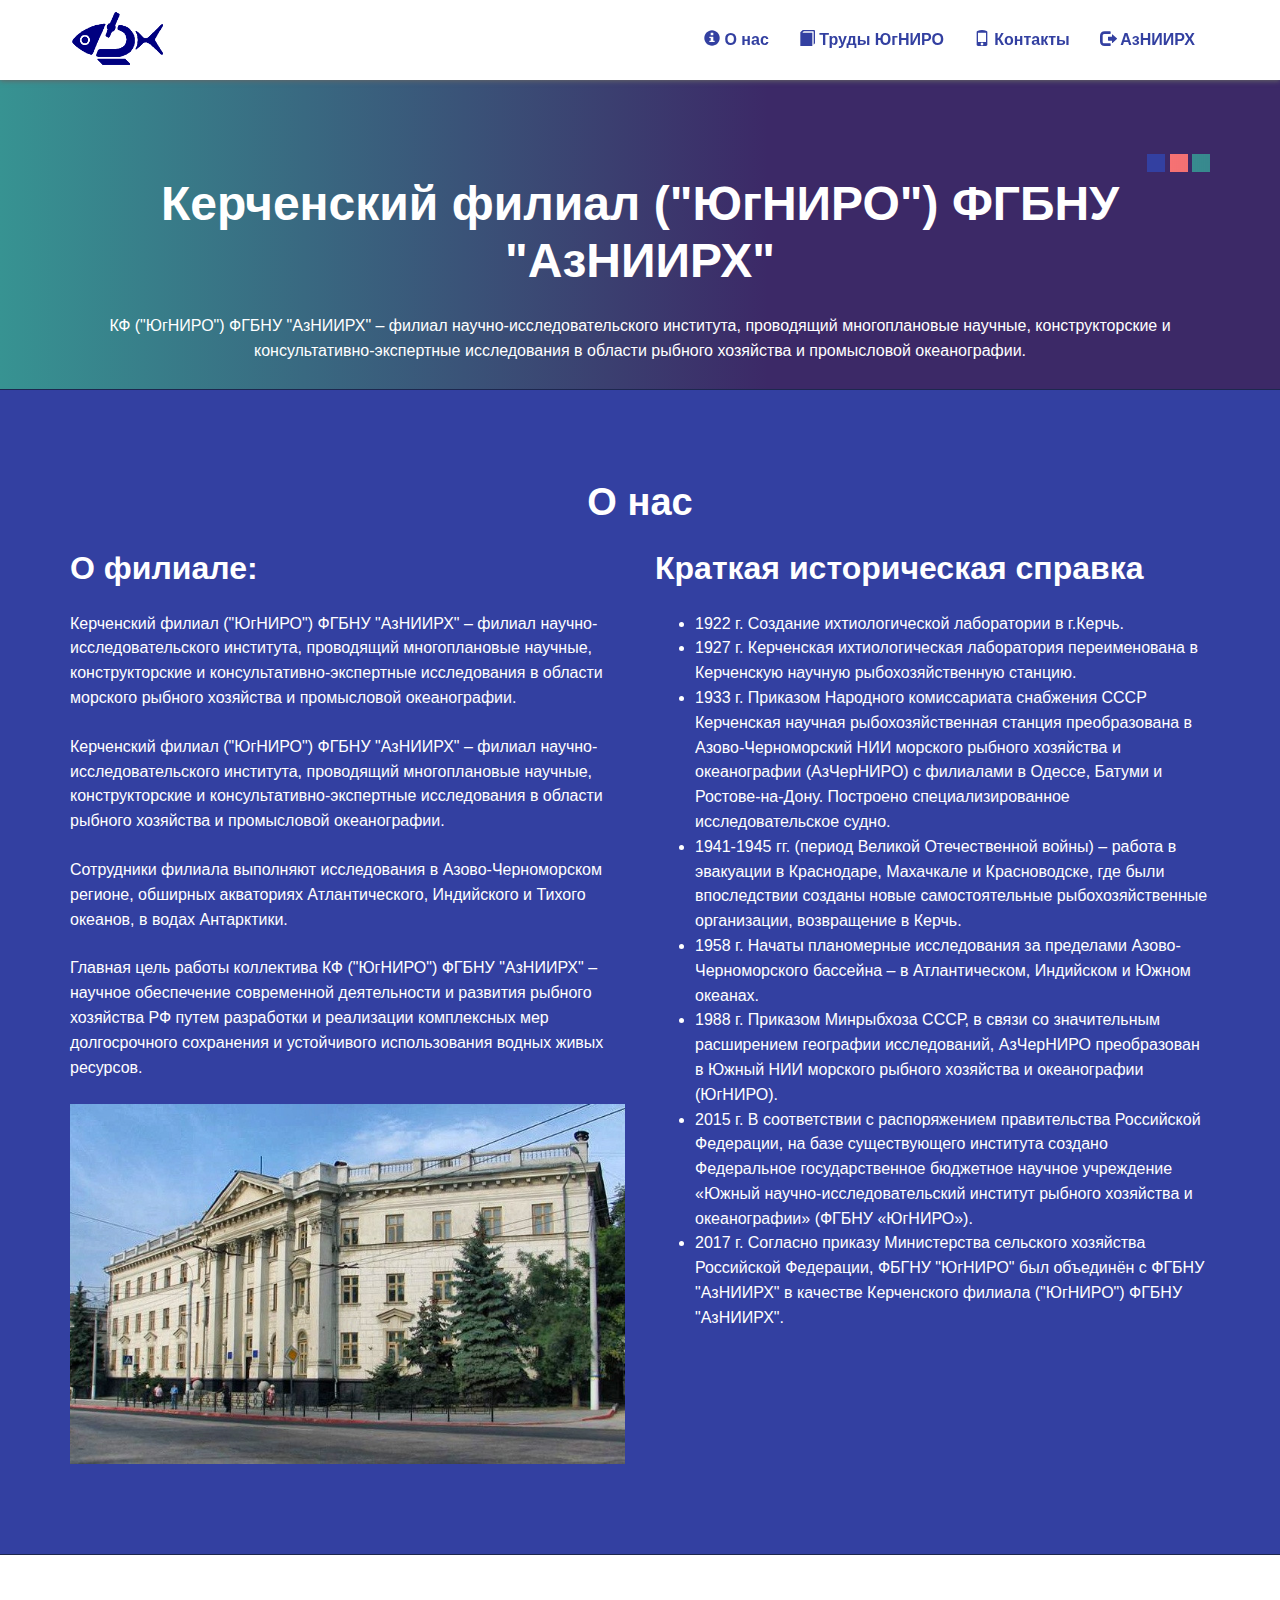
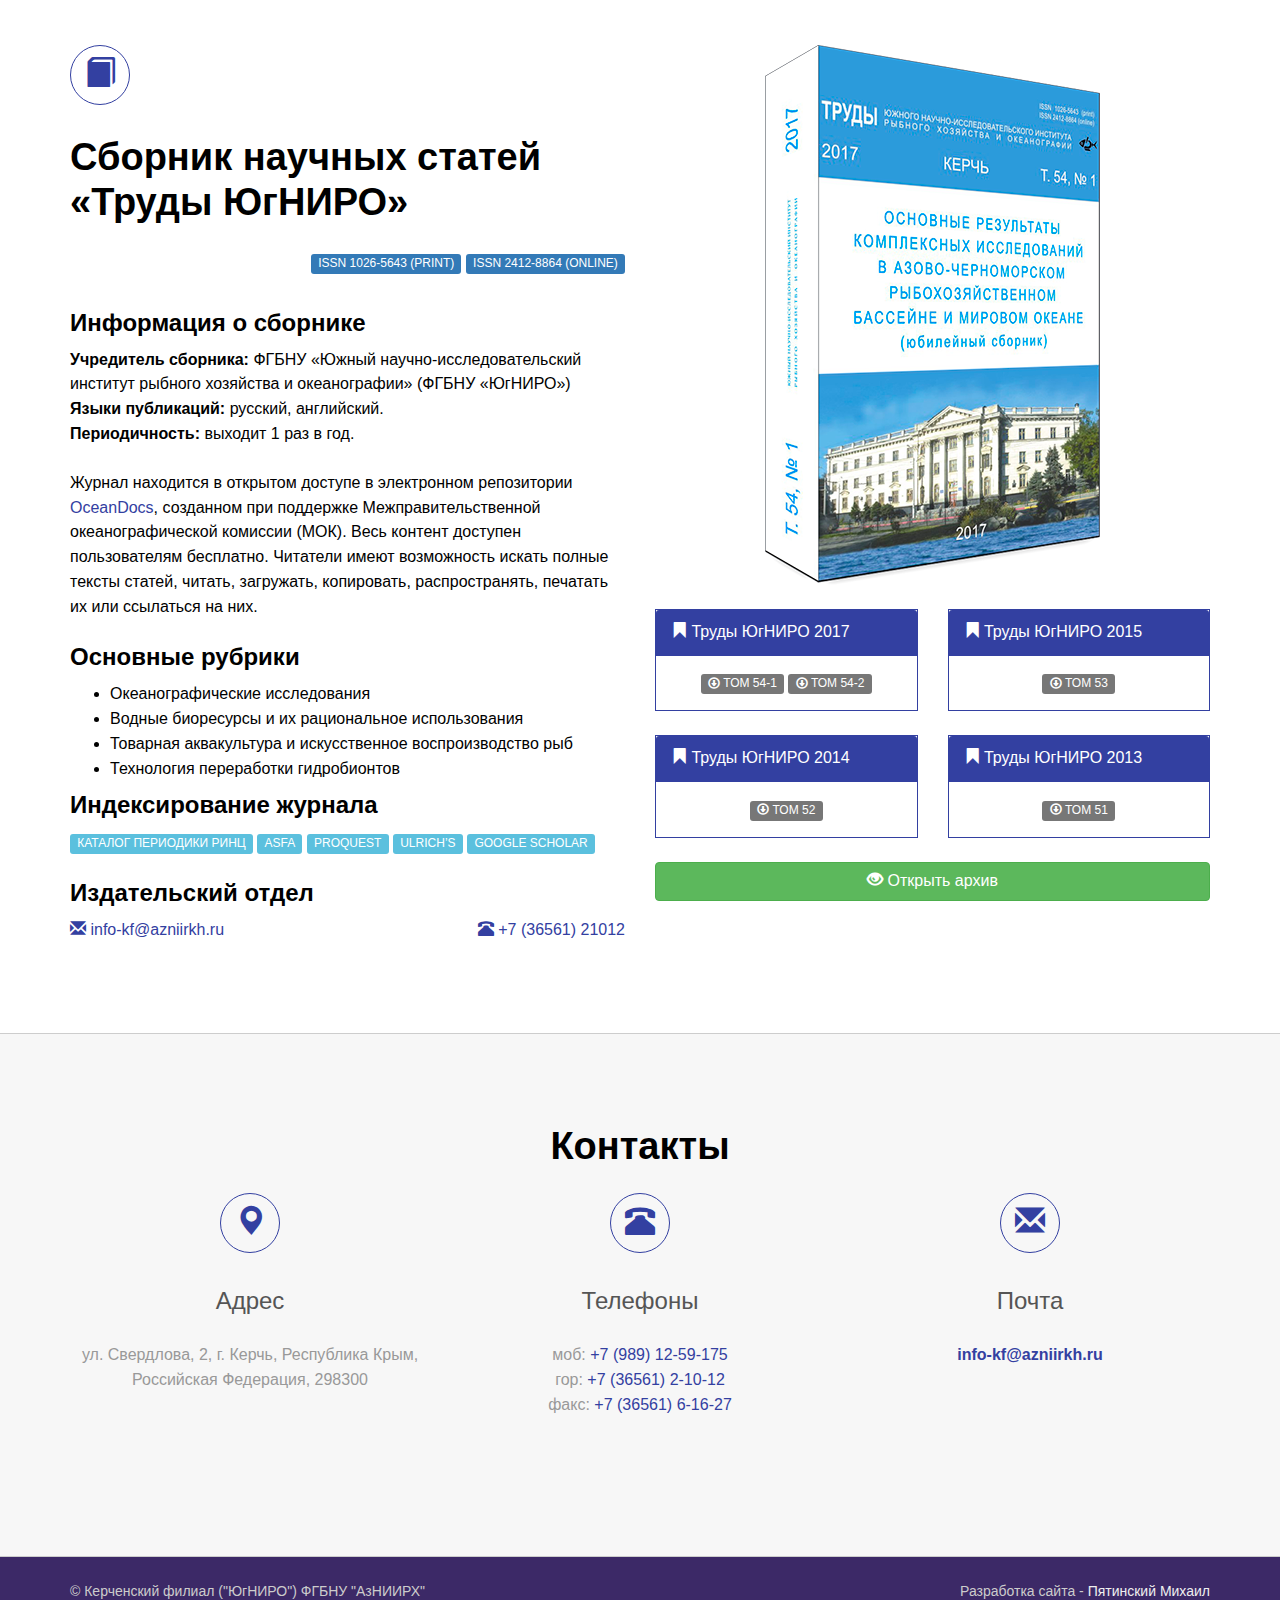
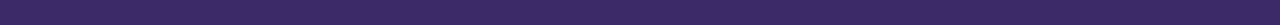
==== commit 36f309eb: "Fix descriptions & text" ====
--- a/index.html
+++ b/index.html
@@ -38,8 +38,7 @@
                         <span class="sr-only">Назад на главную</span>
                     </a>
                     <div class="navbar-buttons">
-                        <button type="button" data-toggle="collapse" data-target=".navbar-collapse"
-                                class="navbar-toggle navbar-btn">Меню</button>
+                        <button type="button" data-toggle="collapse" data-target=".navbar-collapse" class="navbar-toggle navbar-btn">Меню</button>
                     </div>
                 </div>
                 <div id="navigation" class="collapse navbar-collapse navbar-right">
@@ -75,12 +74,11 @@
             </div>
             <div class="row">
                 <div class="col-md-12">
-                    <p>КФ ("ЮгНИРО") ФГБНУ "АзНИИРХ" – филиал научно-исследовательского института, проводящий многоплановые научные, конструкторские и консультативно-экспертные исследования в области морского рыбного хозяйства и промысловой океанографии.</p>
-                    <p>В соответствии с приказом Министерства сельского хозяйства Российской Федерации №389 от 29 августа 2016 года ФБГНУ "ЮгНИРО" был реорганизован в формате слияния в структуру Керченского филиала "ЮгНИРО" ФГБНУ "АзНИИРХ".</p>
+                    <p>КФ ("ЮгНИРО") ФГБНУ "АзНИИРХ" – филиал научно-исследовательского института, проводящий многоплановые научные, конструкторские и консультативно-экспертные исследования в области рыбного хозяйства и промысловой океанографии.</p>
                 </div>
                 <div class="col-md-12 col-lg-8 col-lg-offset-2">
                     <p class="margin-bottom--zero">
-                        <script type="text/javascript" charset="utf-8" async src="https://api-maps.yandex.ru/services/constructor/1.0/js/?um=constructor%3A4a63b51eafd10e224287aa08b38642d2a8c947598fb69b3a0d67a76da50673cd&amp;width=100%25&amp;height=500&amp;lang=ru_RU&amp;scroll=true"></script>
+                        <script type="text/javascript" charset="utf-8" async src="https://api-maps.yandex.ru/services/constructor/1.0/js/?um=constructor%3A4a63b51eafd10e224287aa08b38642d2a8c947598fb69b3a0d67a76da50673cd&amp;width=100%25&amp;height=520&amp;lang=ru_RU&amp;scroll=true"></script>
                     </p>
                 </div>
             </div>
@@ -91,38 +89,30 @@
         <div class="container">
             <div class="row">
                 <div class="col-md-12">
-                    <h2 class="text-center">Об институте</h2>
+                    <h2 class="text-center">О нас</h2>
                     <div class="row">
                         <div class="col-sm-6">
-                            <h3>Общая информаия</h3>
+                            <h3>О филиале:</h3>
                             <p>Керченский филиал ("ЮгНИРО") ФГБНУ "АзНИИРХ" – филиал научно-исследовательского института, проводящий многоплановые научные, конструкторские и консультативно-экспертные исследования в области морского рыбного хозяйства и промысловой океанографии.</p>
-                            <p>КФ ЮгНИРО ведет исследования в Азово-Черноморском регионе, обширных акваториях Атлантического, Индийского и Тихого океанов, в водах Антарктики.</p>
-                            <p>Главная цель работы коллектива КФ ("ЮгНИРО") АзНИИРХ – научное обеспечение современной деятельности и развития морского рыбного хозяйства РФ путем разработки и реализации комплексных мер долгосрочного сохранения и устойчивого использования морских живых ресурсов.</p>
-                            <p>В состав института входят отделы: морских живых ресурсов Азово-Черноморского бассейна, биоресурсов Мирового океана и промысловой океанологии; лаборатории: культивирования моллюсков, культивирования рыб, охраны морских экосистем, биологически активных препаратов, техники промышленного рыболовства; секторы: информации и издательства, стандартизации рыбной продукции; научно-исследовательские базы: «Заветное» (специализация – воспроизводство и культивирование морских рыб).</p>
-                            <p>Институт располагает центром приема спутниковой информации, издательским центром, научно-производственной базой; имеет музей морской фауны и флоры, аквариальную, научно-техническую библиотеку, насчитывающую около 80 тыс. печатных и более 8 тыс. рукописных трудов в области океанографии, морской биологии, экологии, рыбного хозяйства и других мореведческих наук. Является национальным партнером в международной информационной системе по водным наукам и рыболовству (АСФИС). Структурные подразделения лабораторий оснащены современным оборудованием и приборами. ЮгНИРО принимает активное участие в работе международных рыбохозяйственных организаций и комиссий, сотрудничая с ФАО, АНТКОМ, НАФО, ЕВРОФИШ, ИНФИШ, ТАСИС, ЮНЕП, БСЕП, РФАРЕ и др. Ученые и специалисты ЮгНИРО проводили и проводят совместные исследования с учеными многих стран: Австралии, Албании, Египта, Йемена, Пакистана, Ирака, Кувейта, Кубы, Вьетнама, Франции, Мозамбика, Республики Сейшельские Острова, Мавритании, Болгарии, Румынии, Турции, Грузии, США, Канады и др.</p>
+                            <p>Керченский филиал ("ЮгНИРО") ФГБНУ "АзНИИРХ" – филиал научно-исследовательского института, проводящий многоплановые научные, конструкторские и консультативно-экспертные исследования в области рыбного хозяйства и промысловой океанографии.</p>
+                            <p>Сотрудники филиала выполняют исследования в Азово-Черноморском регионе, обширных акваториях Атлантического, Индийского и Тихого океанов, в водах Антарктики.</p>
+                            <p>Главная цель работы коллектива КФ ("ЮгНИРО") ФГБНУ "АзНИИРХ" – научное обеспечение современной деятельности и развития рыбного хозяйства РФ путем разработки и реализации комплексных мер долгосрочного сохранения и устойчивого использования водных живых ресурсов.</p>
+                            <img src="images/yugniro-building.jpg" class="img-responsive" alt="югниро - здание" />
                         </div>
                         <div class="col-sm-6">
-                            <h3>Основные направления научной деятельности:</h3>
+                            <h3>Краткая историческая справка</h3>
                             <ul>
-                                <li>Комплексное изучение биологии промысловых, ассоциированных и зависимых видов Азово-Черноморского бассейна и Мирового океана;</li>
-                                <li>Научное обоснование долгосрочного сохранения и устойчивого использования биоресурсов и мониторинг океанических, морских и лиманных экосистем, разработка прогнозов и рекомендаций по управлению биоресурсами и промыслом;</li>
-                                <li>Информационный статистический контроль рыболовной деятельности в Мировом океане, сбор, обработка, хранение и предоставление промыслово-статистических данных;</li>
-                                <li>Природоохранные исследования в Азовском и Черном морях, включающие экологический контроль за состоянием морской экосистемы, разработку научных основ охраны водоемов от загрязнения и оценку антропогенного влияния на водоем и гидробионты;</li>
-                                <li>Разработка и совершенствование методов повышения промысловой продуктивности вод путем развития марикультуры (рыбоводство, акклиматизация, выращивание морских гидробионтов – мидий, устриц, водорослей);</li>
-                                <li>Разработка технологий производства лечебно-профилактических и лекарственных препаратов и биологически активных веществ из гидробионтов, экологическая технология;</li>
-                                <li>Разработка нормативной документации (стандарты, технические условия) на пищевую, кормовую, техническую продукцию, лечебно-профилактические и лекарственные препараты и тару;</li>
-                                <li>Разработка эффективных и экологически приемлемых орудий и способов промышленного рыболовства;</li>
-                                <li>Разработка и совершенствование программно-математического обеспечения мониторинговой и информационно-прогностической систем;</li>
-                                <li>Разработка, составление и издание промысловых пособий, атласов, научно-информационных и патентных обзоров, оформление патентной документации;</li>
-                                <li>Международное научно-техническое сотрудничество.</li>
+                                <li>1922 г. Создание ихтиологической лаборатории в г.Керчь.</li>
+                                <li>1927 г. Керченская ихтиологическая лаборатория переименована в Керченскую научную рыбохозяйственную станцию.</li>
+                                <li>1933 г. Приказом Народного комиссариата снабжения СССР Керченская научная рыбохозяйственная станция преобразована в Азово-Черноморский НИИ морского рыбного хозяйства и океанографии (АзЧерНИРО) с филиалами в Одессе, Батуми и Ростове-на-Дону. Построено специализированное исследовательское судно.</li>
+                                <li>1941-1945 гг. (период Великой Отечественной войны) – работа в эвакуации в Краснодаре, Махачкале и Красноводске, где были впоследствии созданы новые самостоятельные рыбохозяйственные организации, возвращение в Керчь.</li>
+                                <li>1958 г. Начаты планомерные исследования за пределами Азово-Черноморского бассейна – в Атлантическом, Индийском и Южном океанах.</li>
+                                <li>1988 г. Приказом Минрыбхоза СССР, в связи со значительным расширением географии исследований, АзЧерНИРО преобразован в Южный НИИ морского рыбного хозяйства и океанографии (ЮгНИРО).</li>
+                                <li>2015 г. В соответствии с распоряжением правительства Российской Федерации, на базе существующего института создано Федеральное государственное бюджетное научное учреждение «Южный научно-исследовательский институт рыбного хозяйства и океанографии» (ФГБНУ «ЮгНИРО»).</li>
+                                <li>2017 г. Согласно приказу Министерства сельского хозяйства Российской Федерации, ФБГНУ "ЮгНИРО" был объединён с ФГБНУ "АзНИИРХ" в качестве Керченского филиала ("ЮгНИРО") ФГБНУ "АзНИИРХ".</li>
                             </ul>
                         </div>
                     </div>
-                </div>
-            </div>
-            <div class="row">
-                <div class="col-md-12">
-                    <p>ЮгНИРО готов к деловому практическому сотрудничеству с научными учреждениями и производственными предприятиями любых форм собственности по всем направлениям своей деятельности.</p>
                 </div>
             </div>
         </div>
@@ -137,8 +127,8 @@
                     <div class="row">
                         <div class="col-md-12">
                             <p class="pull-right">
-                                <span class="label label-primary">ISSN 1026-5643 (print)</span>
-                                <span class="label label-primary">ISSN 2412-8864 (online) </span>
+                                <a href="https://portal.issn.org/resource/issn/1026-5643" target="_blank" class="label label-primary">ISSN 1026-5643 (print)</a>
+                                <a href="https://portal.issn.org/resource/issn/2412-8864" target="_blank" class="label label-primary">ISSN 2412-8864 (online) </a>
                             </p>
                         </div>
                     </div>
@@ -160,7 +150,7 @@
                     <p>
                         <a href="http://elibrary.ru/title_about.asp?id=56881" target="_blank" class="label label-info">Каталог периодики РИНЦ</a>
                         <a href="http://www.fao.org/fishery/asfa/en" target="_blank" class="label label-info">ASFA</a>
-                        <a href="http://www.proquest.com/" target="_blank" class="label label-info">ProQuest</a>
+                        <a href="https://search.proquest.com/" target="_blank" class="label label-info">ProQuest</a>
                         <a href="http://ulrichsweb.serialssolutions.com/" target="_blank" class="label label-info">Ulrich’s</a>
                         <a href="https://scholar.google.ru/" target="_blank" class="label label-info">Google Scholar</a>
                     </p>
@@ -426,7 +416,7 @@
             <div class="container">
                 <div class="row">
                     <div class="col-md-6">
-                        <p>&copy;2018 КФ "ЮгНИРО" АзНИИРХ. Все права защишены.</p>
+                        <p>&copy; Керченский филиал ("ЮгНИРО") ФГБНУ "АзНИИРХ"</p>
                     </div>
                     <div class="col-md-6">
                         <p class="credit pull-right">Разработка сайта - <a href="mailto:zenn1989@ya.ru" style="color: #efefef">Пятинский Михаил</a></p>
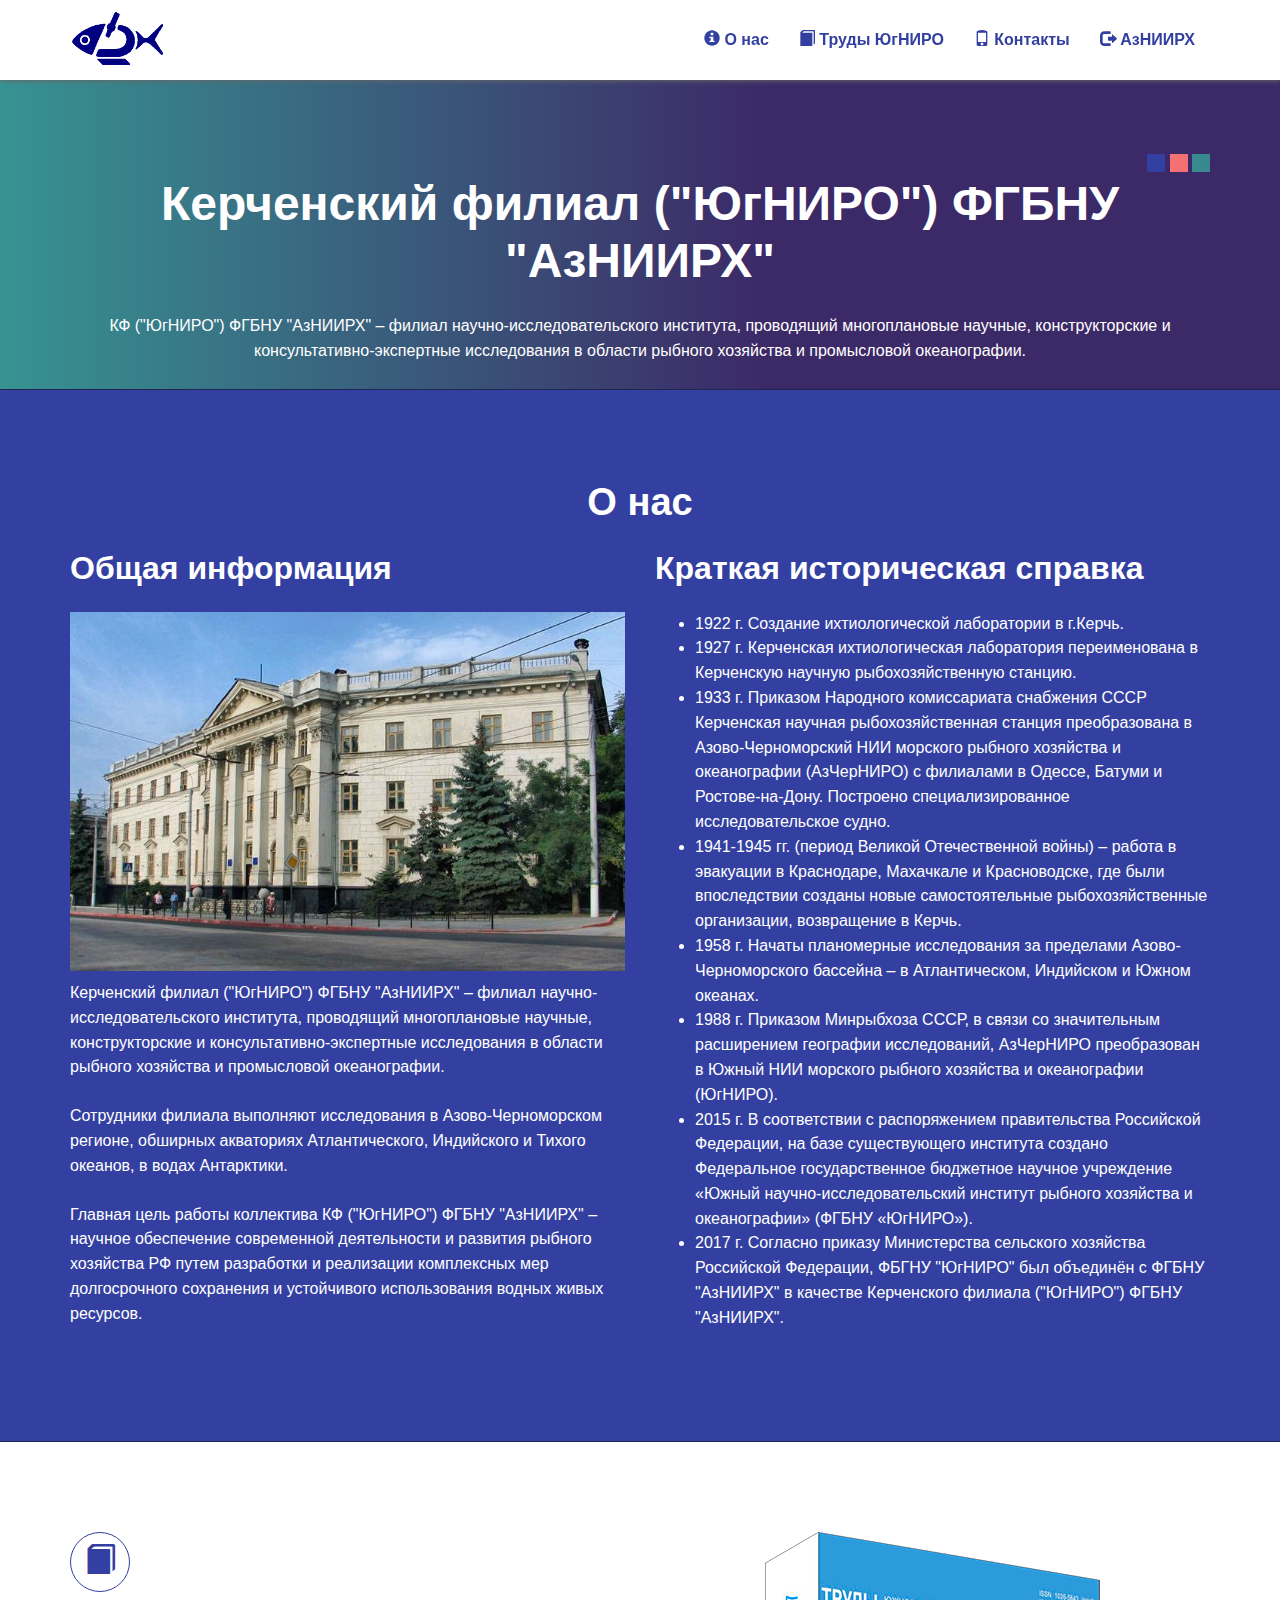
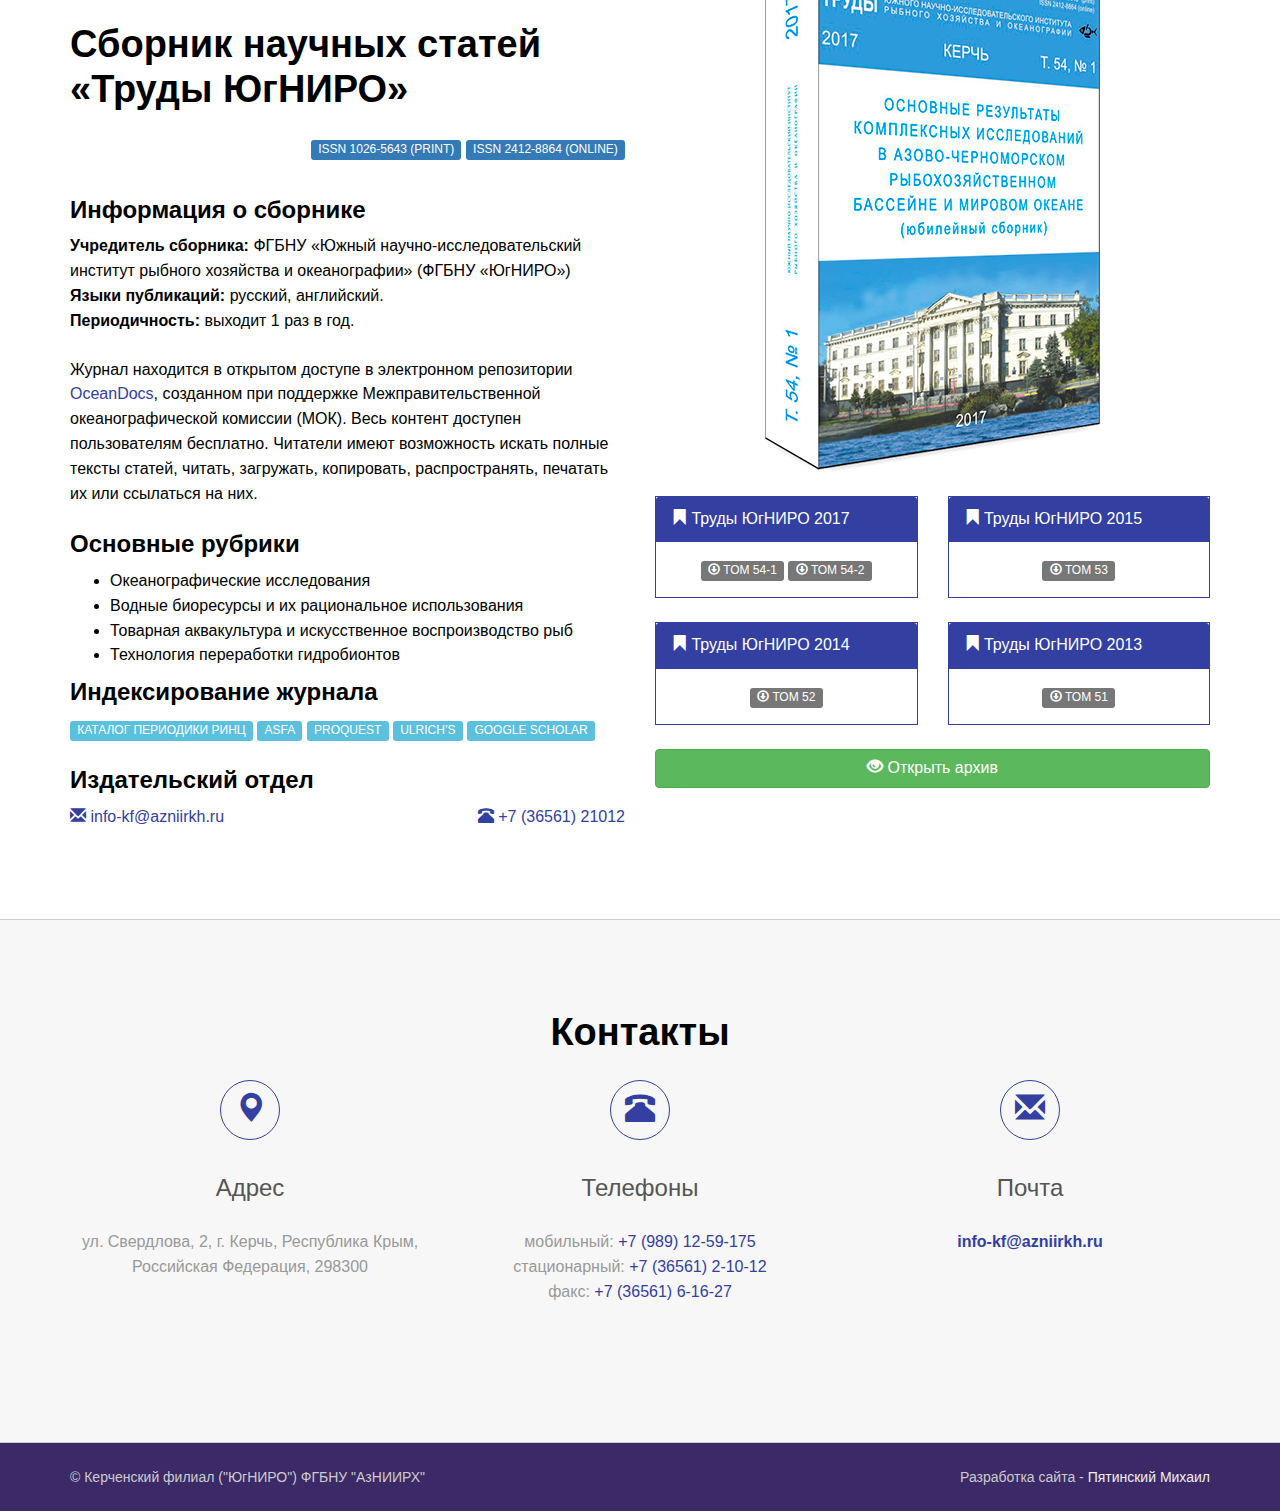
==== commit c24bdff1: "text typos" ====
--- a/index.html
+++ b/index.html
@@ -92,12 +92,11 @@
                     <h2 class="text-center">О нас</h2>
                     <div class="row">
                         <div class="col-sm-6">
-                            <h3>О филиале:</h3>
-                            <p>Керченский филиал ("ЮгНИРО") ФГБНУ "АзНИИРХ" – филиал научно-исследовательского института, проводящий многоплановые научные, конструкторские и консультативно-экспертные исследования в области морского рыбного хозяйства и промысловой океанографии.</p>
-                            <p>Керченский филиал ("ЮгНИРО") ФГБНУ "АзНИИРХ" – филиал научно-исследовательского института, проводящий многоплановые научные, конструкторские и консультативно-экспертные исследования в области рыбного хозяйства и промысловой океанографии.</p>
+                            <h3>Общая информация</h3>
+                            <img src="images/yugniro-building.jpg" class="img-responsive" alt="югниро - здание" />
+                            <p style="margin-top: 10px;">Керченский филиал ("ЮгНИРО") ФГБНУ "АзНИИРХ" – филиал научно-исследовательского института, проводящий многоплановые научные, конструкторские и консультативно-экспертные исследования в области рыбного хозяйства и промысловой океанографии.</p>
                             <p>Сотрудники филиала выполняют исследования в Азово-Черноморском регионе, обширных акваториях Атлантического, Индийского и Тихого океанов, в водах Антарктики.</p>
                             <p>Главная цель работы коллектива КФ ("ЮгНИРО") ФГБНУ "АзНИИРХ" – научное обеспечение современной деятельности и развития рыбного хозяйства РФ путем разработки и реализации комплексных мер долгосрочного сохранения и устойчивого использования водных живых ресурсов.</p>
-                            <img src="images/yugniro-building.jpg" class="img-responsive" alt="югниро - здание" />
                         </div>
                         <div class="col-sm-6">
                             <h3>Краткая историческая справка</h3>
@@ -392,8 +391,8 @@
                         <div class="icon"><i class="glyphicon glyphicon-phone-alt"></i></div>
                         <h3>Телефоны</h3>
                         <p>
-                            моб: <a href="tel:+79891259175">+7 (989) 12-59-175</a><br />
-                            гор: <a href="tel:+73656121012">+7 (36561) 2-10-12</a><br />
+                            мобильный: <a href="tel:+79891259175">+7 (989) 12-59-175</a><br />
+                            стационарный: <a href="tel:+73656121012">+7 (36561) 2-10-12</a><br />
                             факс: <a href="tel:+73656161627">+7 (36561) 6-16-27</a>
                         </p>
                     </div>
